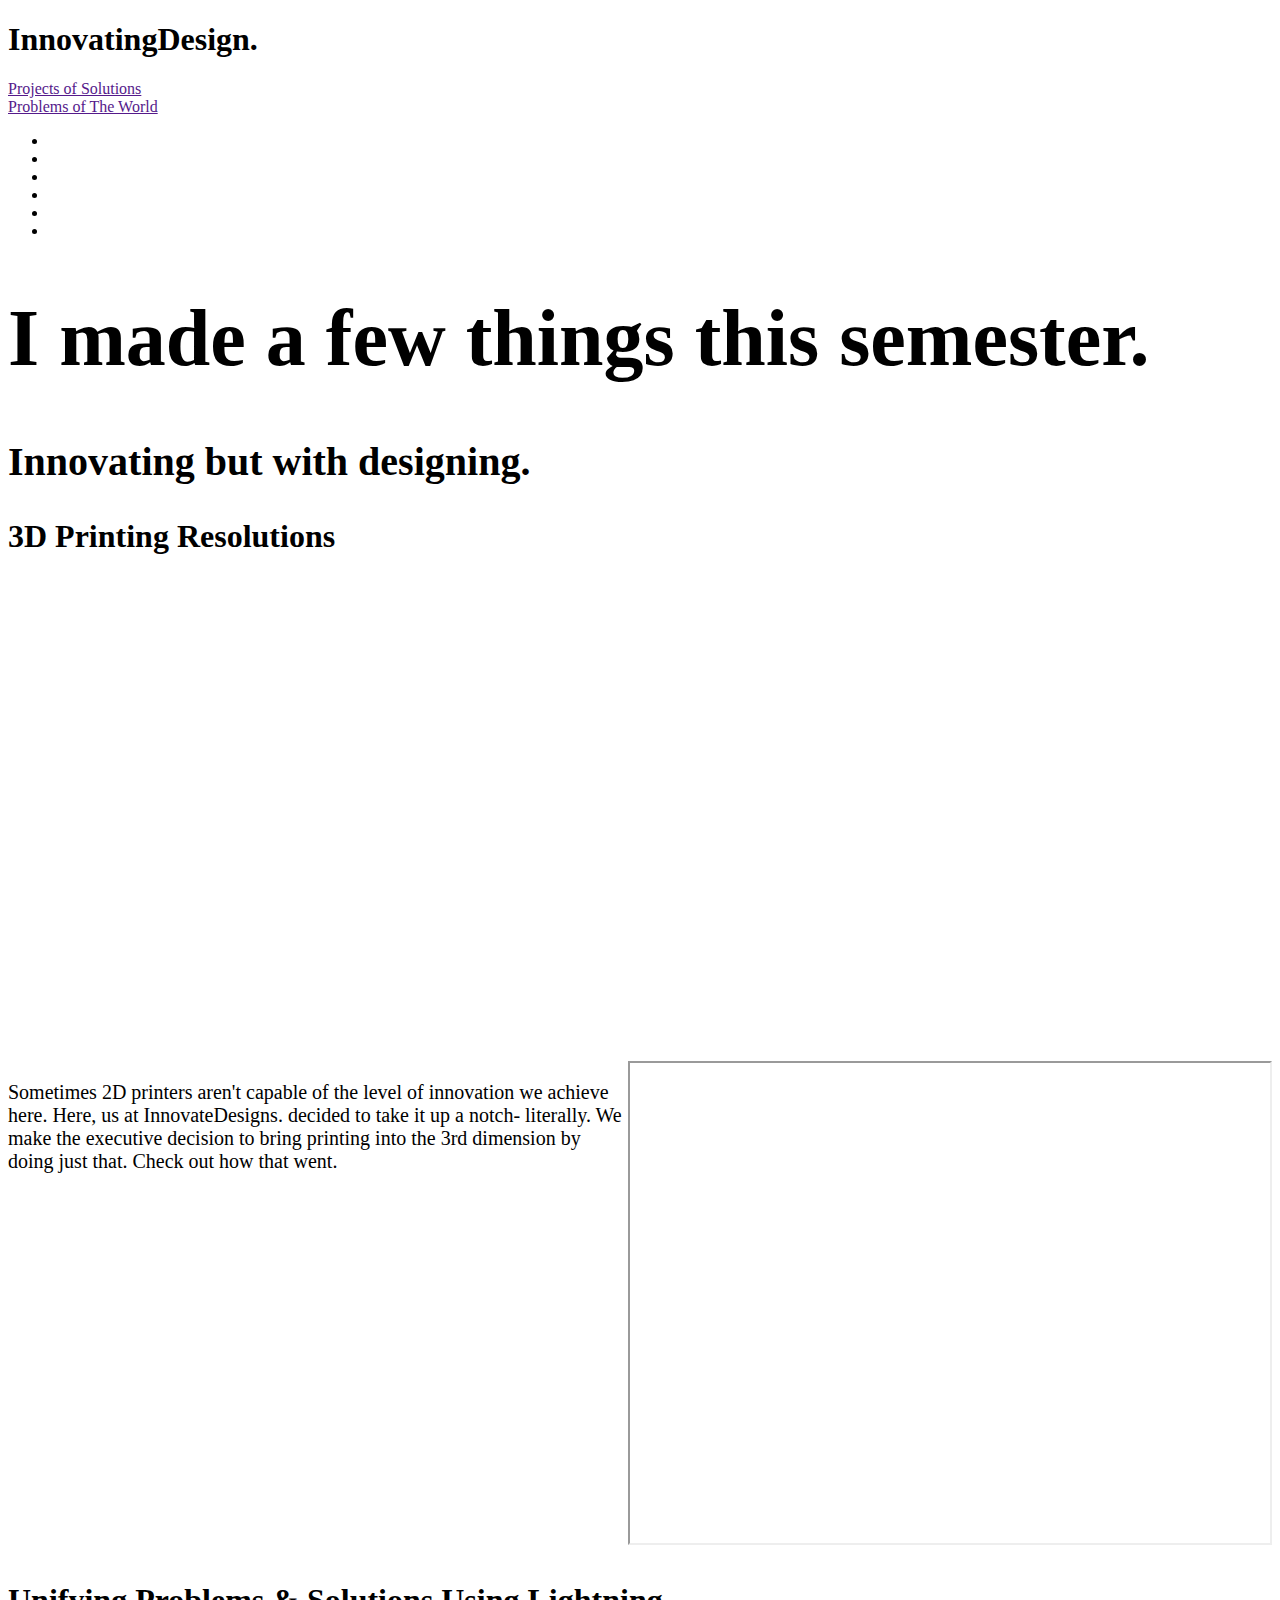
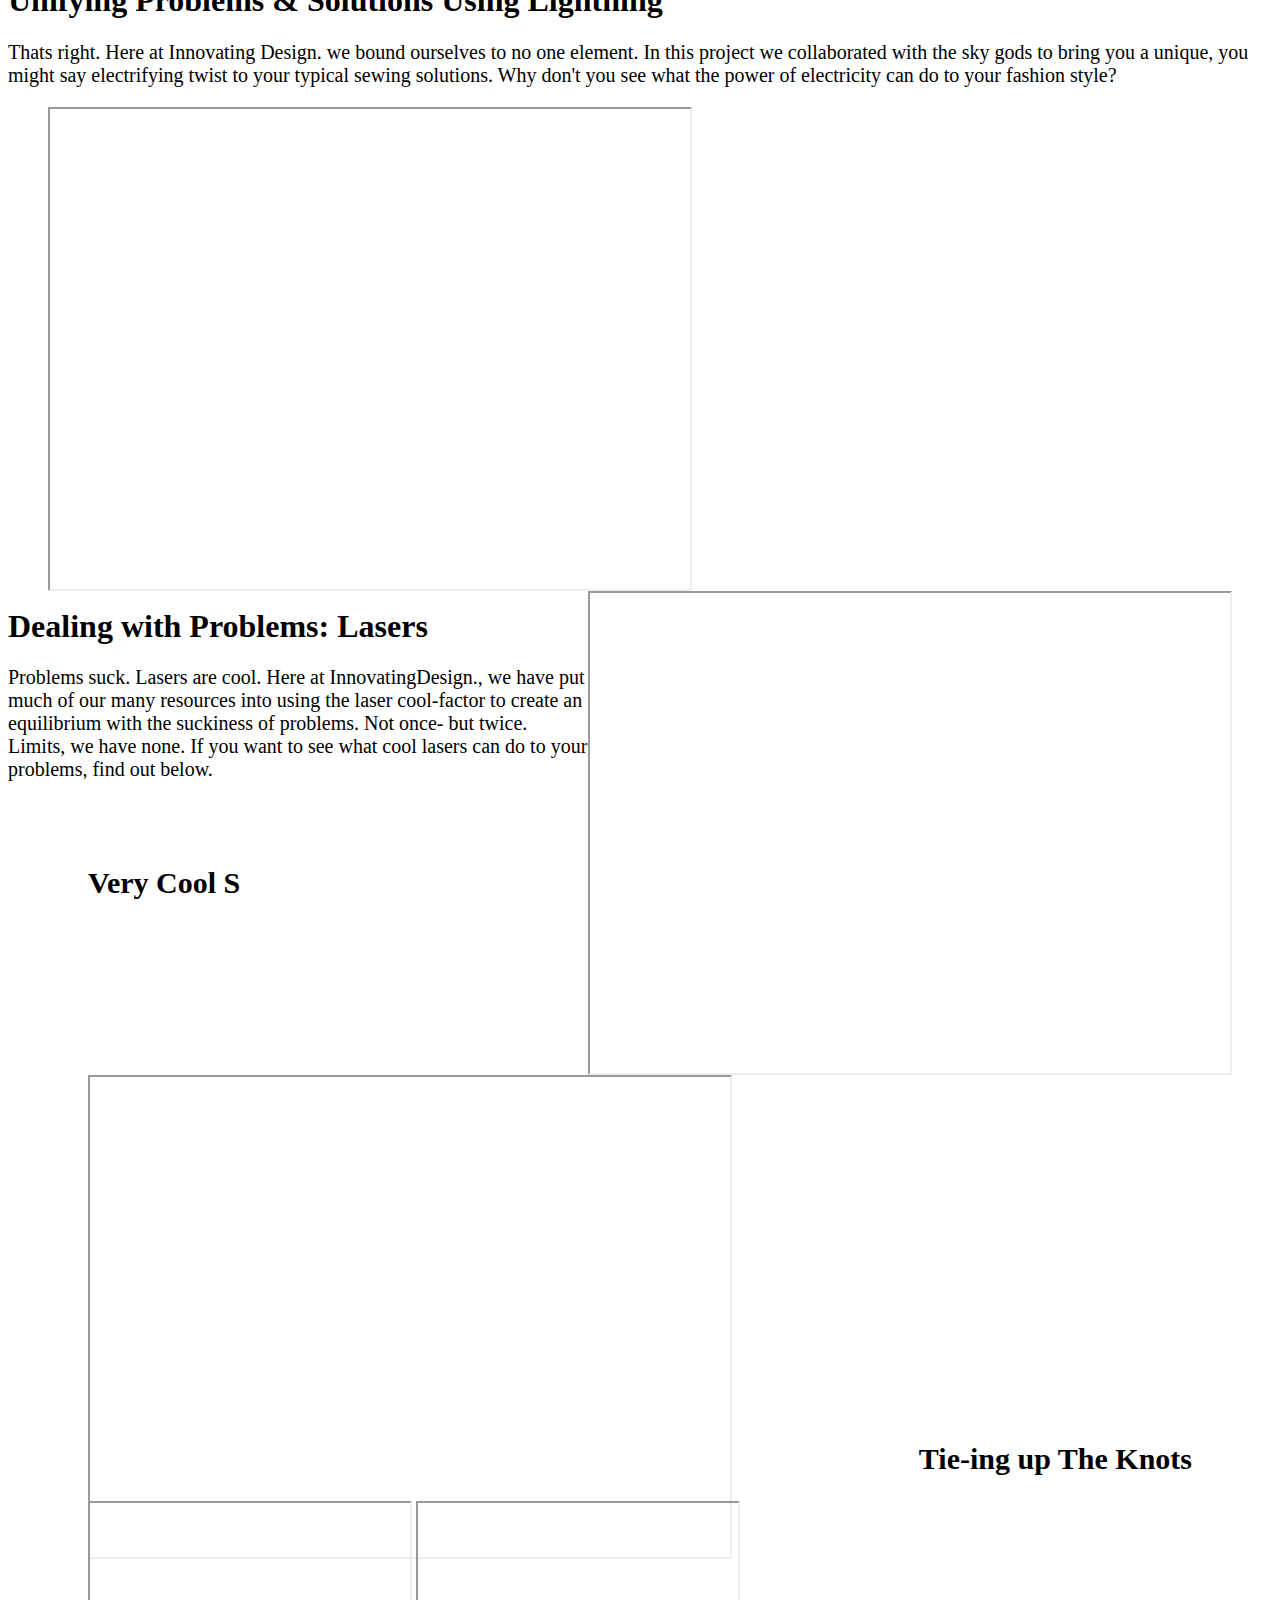
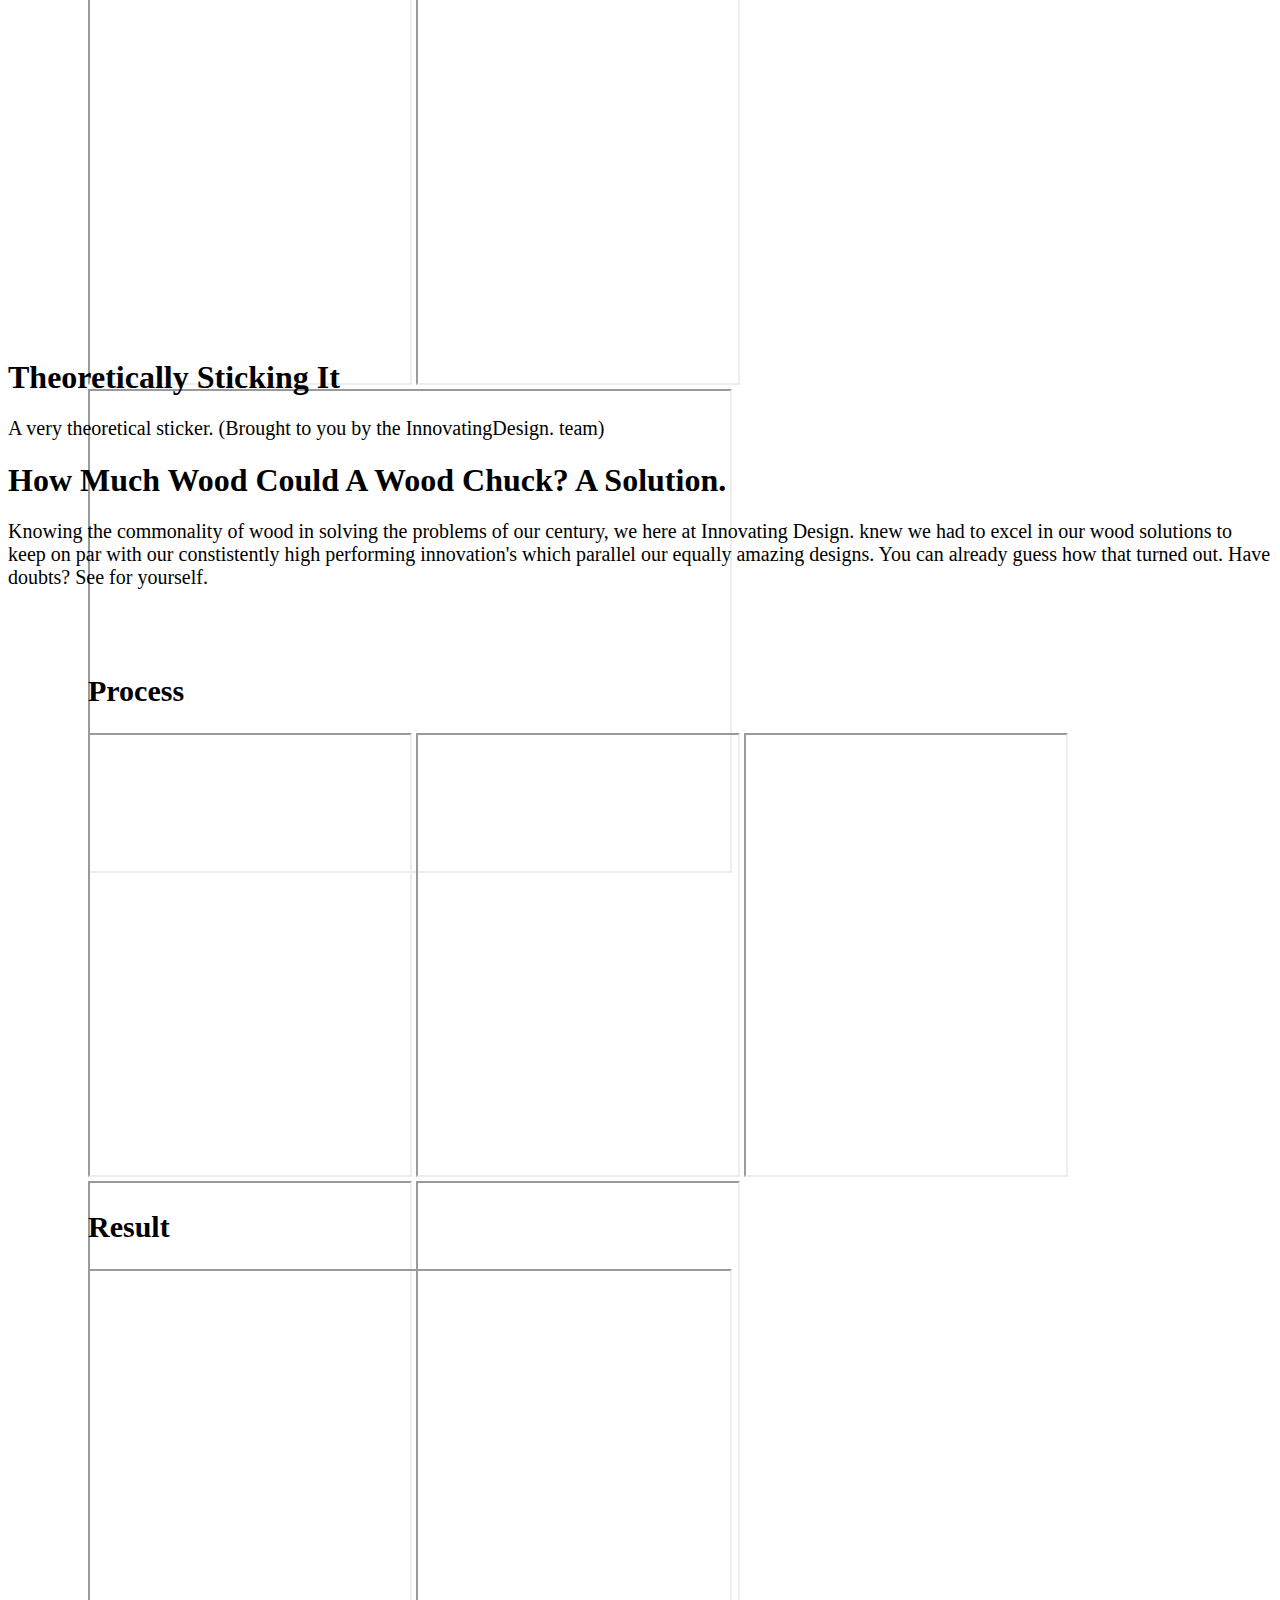
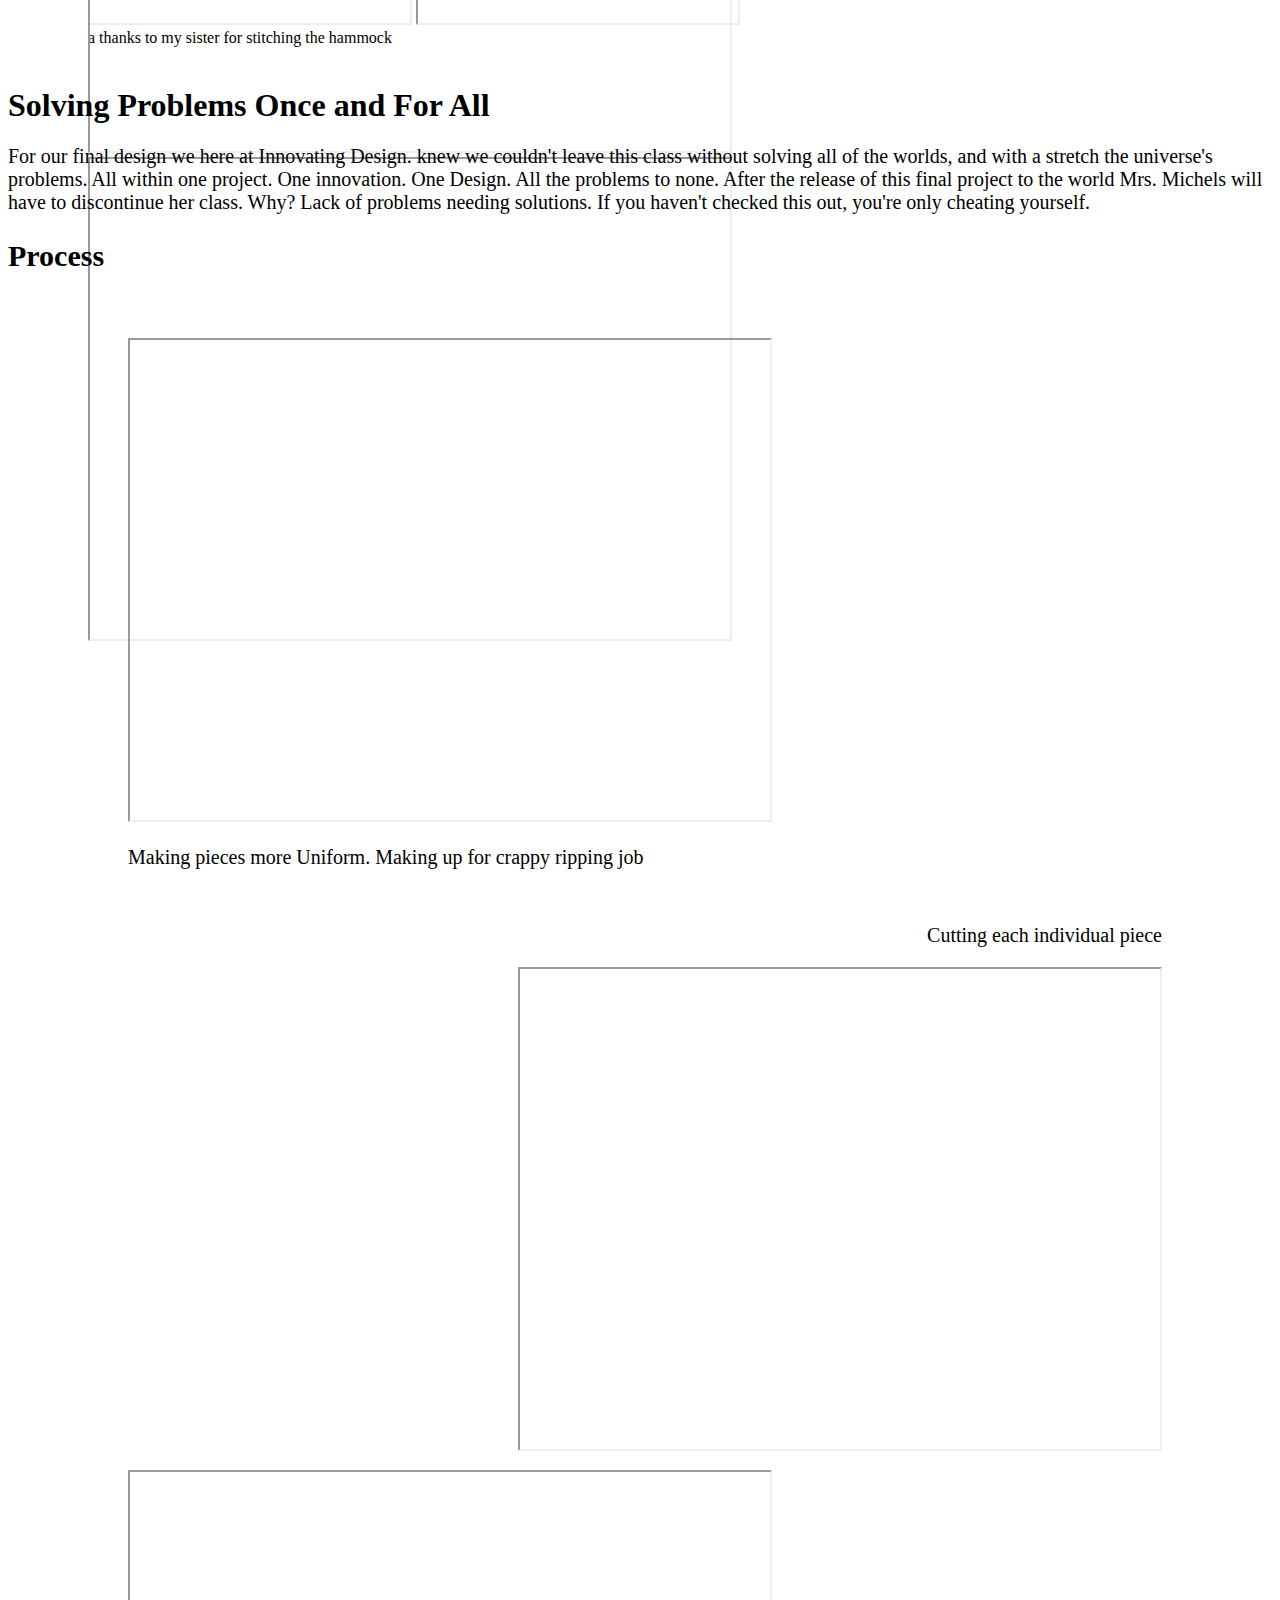
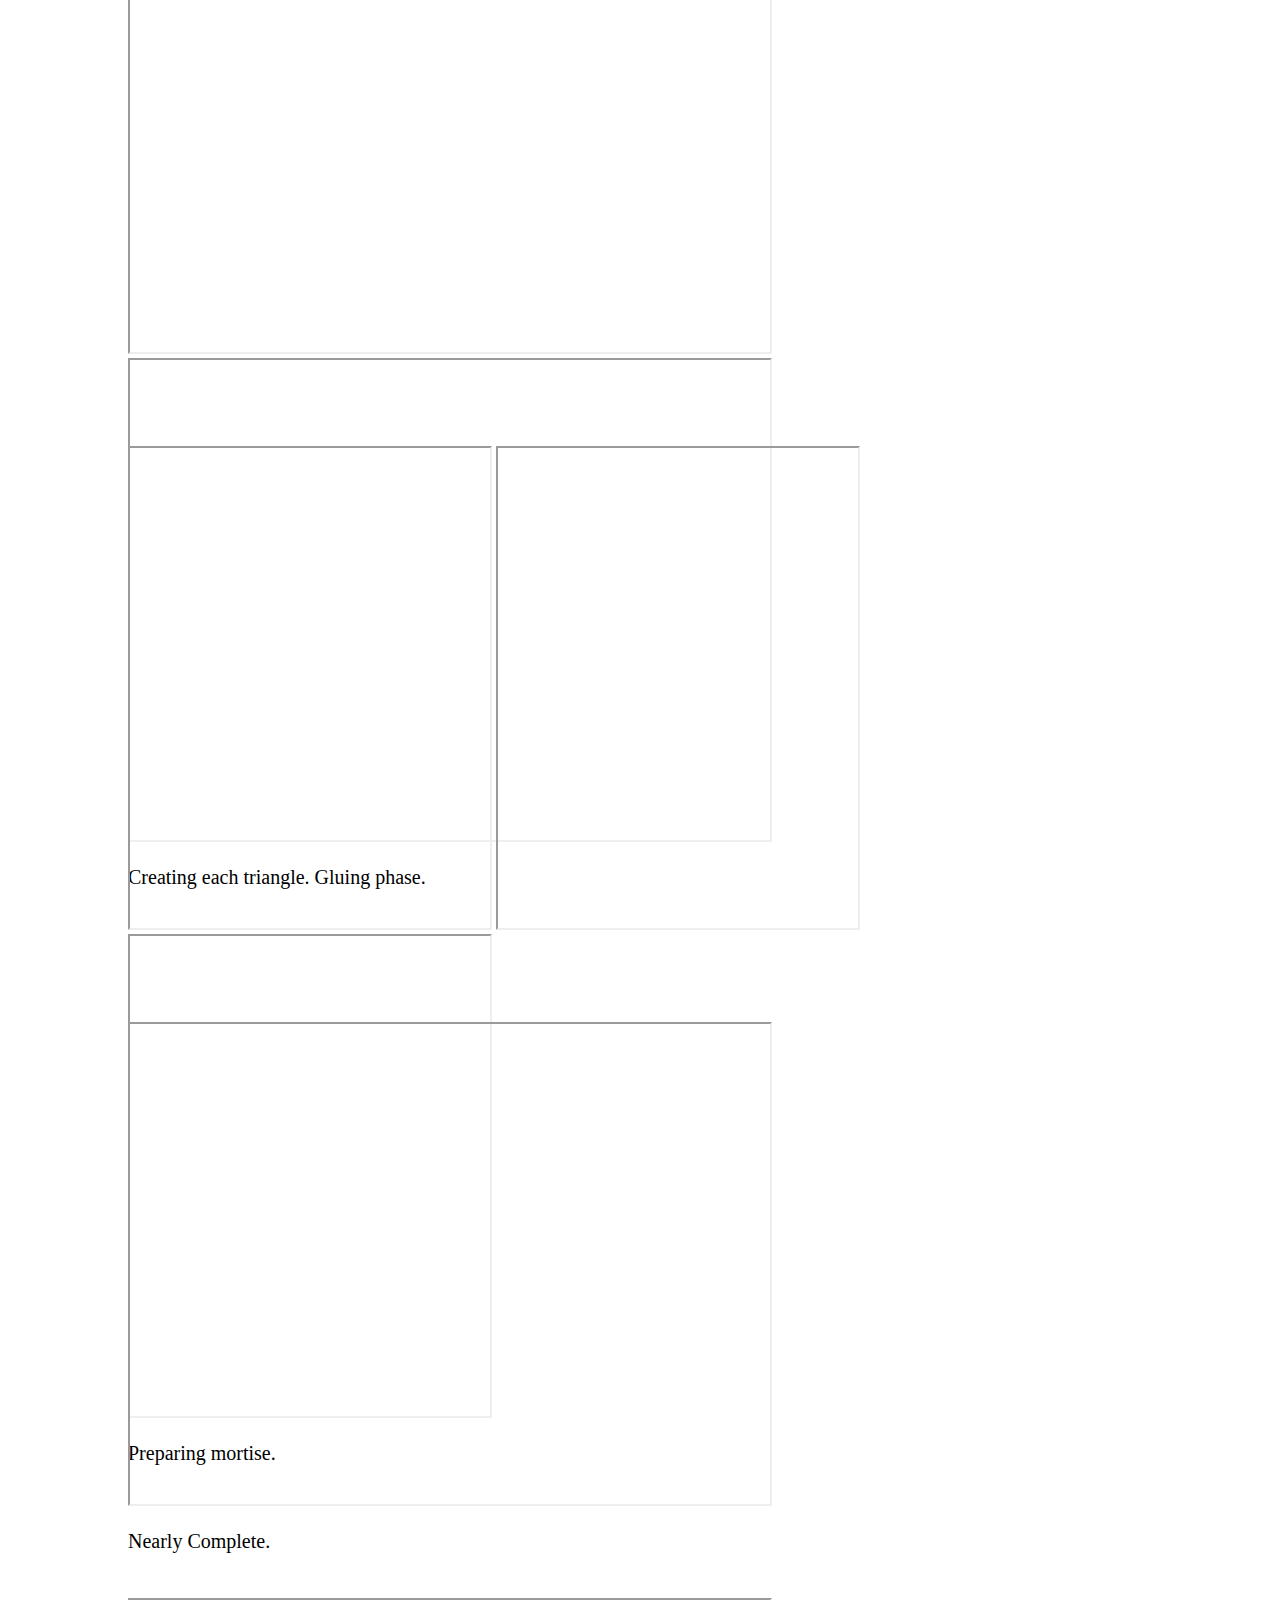
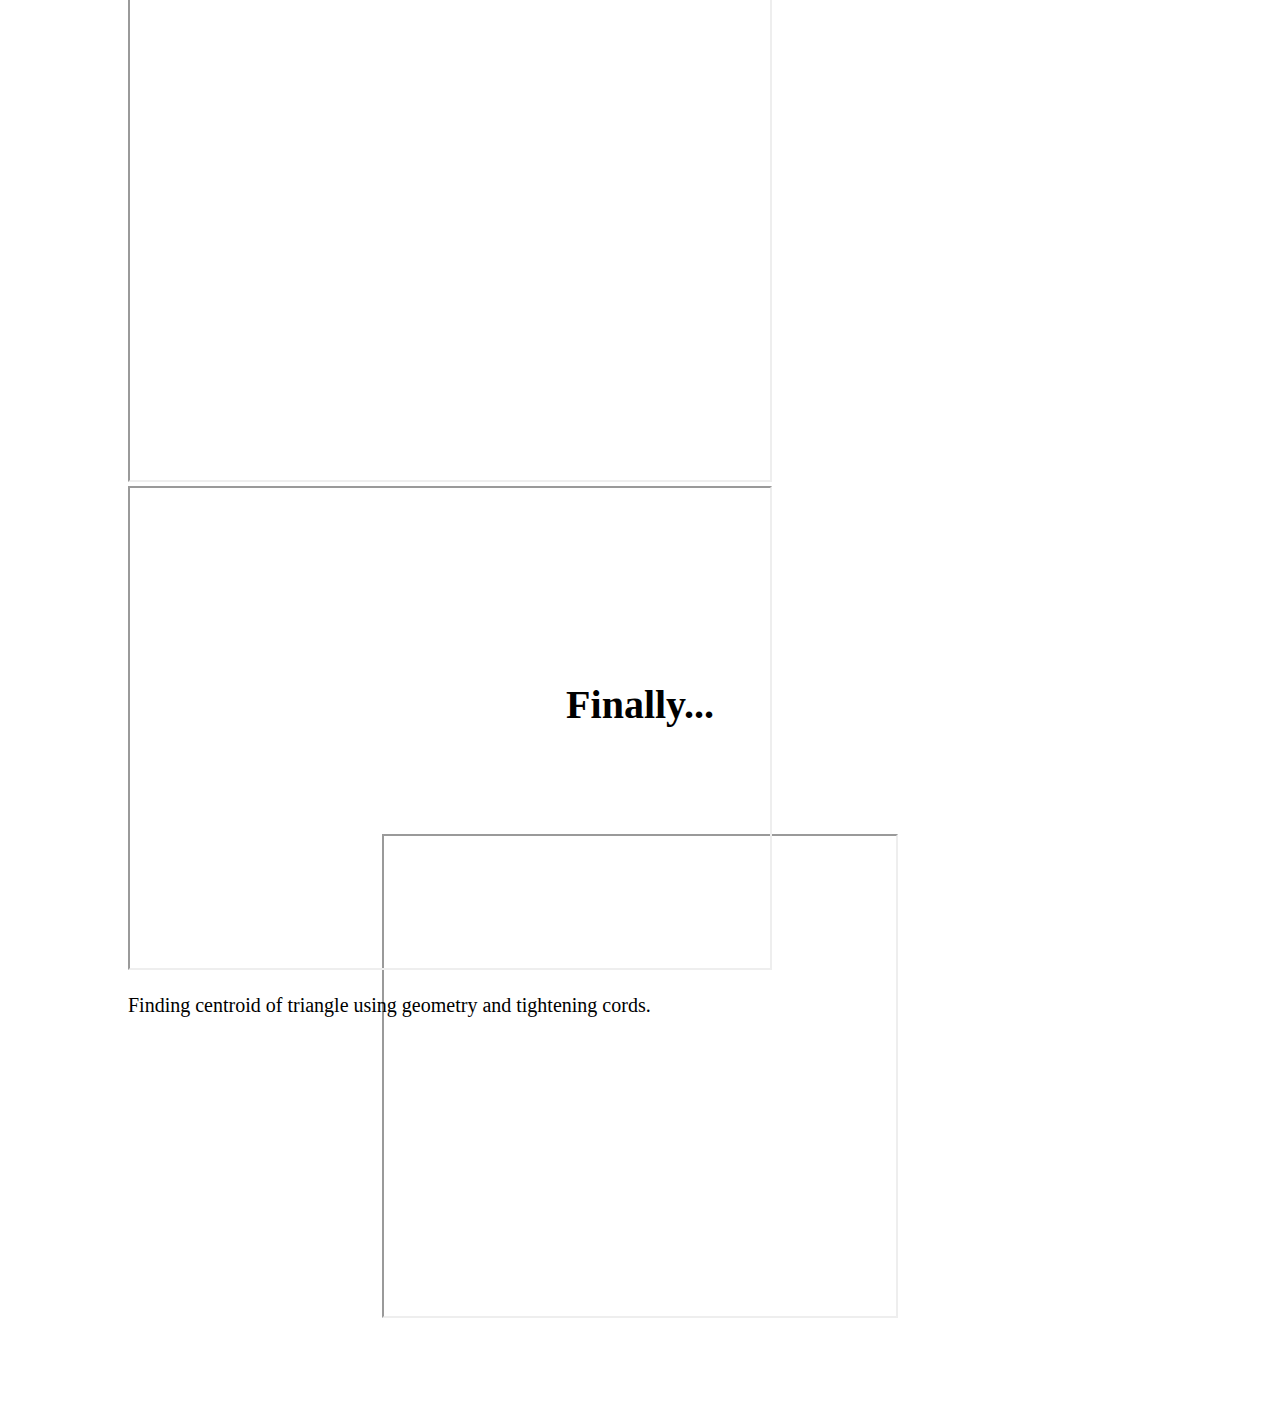
==== index.html @ 9d2d7a00 "Update index.html" ====
<!DOCTYPE html>
<html lang="en">
<head>
    <meta charset="UTF-8">
    <title>InnovatingDesigns - Home</title>
    <link rel="stylesheet" href="InnovatingDesigns/styles.css">
    <link rel="stylesheet" href="https://fonts.googleapis.com/css?family=Ubuntu">
    <script type="text/javascript" src="https://static.sketchfab.com/api/sketchfab-viewer-1.12.0.js"></script>
</head>
<body>
    <header>
        <div class="container">
            <div class="logo">
                <div>
                    <h1> InnovatingDesign.</h1>
                </div>
            </div>
            <nav>
                <li><span><a href="">Projects of Solutions</a></span></li>
                <li><span><a href="">Problems of The World</a></span></li>
            </nav>
        </div>
    </header>
    <main>
        <ul class="background">
            <li></li>
            <li></li>
            <li></li>
            <li></li>
            <li></li>
            <li></li>
        </ul>
        <div class="title">
            <h1 style="font-size:80px">I made a few things this semester.</h1>
            <h2 style="font-size:40px">Innovating but with designing. </h2>
        </div>
        <div class="projects">
            <section >
                <h1><span class="projectTitle">3D Printing Resolutions</span></h1>
                <div class="videomargin">
                    <iframe title="no hands door opener" frameborder="0" allowfullscreen   allow="autoplay; fullscreen; xr-spatial-tracking"  width="640" height="480" src="https://sketchfab.com/models/f9f29a01f08840fd8792bc67bf9de93c/embed?autospin=1&autostart=1">
                    </iframe>
                </div>
                <iframe class="videomargin" src="https://drive.google.com/file/d/1Wpak_JWZux1iFfX1efw2NPgwLd6FgMqy/preview" width="640" height="480" allow="autoplay" style="float:right"></iframe>
                <p style="font-size: 20px; height: 480px;">
                    Sometimes 2D printers aren't capable of the level of innovation we achieve here. Here, us at InnovateDesigns. decided to take it up a notch- literally. We make the executive decision to bring printing into the 3rd dimension by doing just that. Check out how that went.
                </p>
            </section>
            <section >
                <h1><span class="projectTitle">Unifying Problems & Solutions Using Lightning</span></h1>

                <p style="font-size: 20px">Thats right. Here at Innovating Design. we bound ourselves to no one element. In this project we collaborated with the sky gods to bring you a unique, you might say electrifying twist to your typical sewing solutions. Why don't you see what the power of electricity can do to your fashion style?</p>
                <div style="height: 480px">
                    <iframe style="float: left; margin-left: 40px;" src="https://drive.google.com/file/d/1Z2VyTjZeRezmNS9RuTjYZciTzqcfFZKq/preview" width="640" height="480" allow="autoplay"></iframe>
                    <iframe style="float: right; margin-right: 40px;" src="https://drive.google.com/file/d/1jb4OM9H_VdMGB-y7TmVaPSCnSyErVE14/preview" width="640" height="480" allow="autoplay"></iframe>
                </div>
            </section>
            <section>
                <h1><span class="projectTitle">Dealing with Problems: Lasers</span></h1>
                <p style="font-size: 20px">Problems suck. Lasers are cool. Here at InnovatingDesign., we have put much of our many resources into using the laser cool-factor to create an equilibrium with the suckiness of problems. Not once- but twice. Limits, we have none. If you want to see what cool lasers can do to your problems, find out below.</p>
                <figure style="height: 480px; padding: 40px;">
                    <h2 style="font-size: 30px">Very Cool S</h2>
                    <iframe src="https://drive.google.com/file/d/11E1D0fHB520bDCkXrr3MJBwaACQ-IDSf/preview" width="640" height="480" allow="autoplay"></iframe>
                </figure>
                <figure style="height: 480px; padding: 40px;">
                    <h2 style="font-size: 30px; text-align: right;">Tie-ing up The Knots</h2>
                    <iframe class="videomargin" src="https://drive.google.com/file/d/1Vz62OrAZq6ppgkCbDg5-BMdb5DBjo1MT/preview" width="320" height="480" allow="autoplay"></iframe>
                    <iframe class="videomargin" src="https://drive.google.com/file/d/1xyclKlXuwYjxtpSr6B25DIaXInwl2c9B/preview" width="320" height="480" allow="autoplay"></iframe>
                    <iframe class="videomargin" src="https://drive.google.com/file/d/1s96bnvcxvp7jp97AjPiY8d-CbfXOQJdd/preview" width="640" height="480" allow="autoplay"></iframe>
                </figure>
            </section>
            <section >
                <h1><span class="projectTitle">Theoretically Sticking It</span></h1>
                <p style="font-size: 20px">A very theoretical sticker. (Brought to you by the InnovatingDesign. team)</p>
                <figure>

                </figure>
            </section>
            <section >
                <h1><span class="projectTitle">How Much Wood Could A Wood Chuck? A Solution.</span></h1>
                <p style="font-size: 20px">Knowing the commonality of wood in solving the problems of our century, we here at Innovating Design. knew we had to excel in our wood solutions to keep on par with our constistently high performing innovation's which parallel our equally amazing designs. You can already guess how that turned out. Have doubts? See for yourself.</p>
                <figure style="height: 440px; padding: 40px;">
                    <h2 style="font-size: 30px">Process</h2>
                    <iframe src="https://drive.google.com/file/d/1kOH6Lt_kpVrV9BT4kukWFQM-TBdShnA6/preview" width="320" height="440" allow="autoplay"></iframe>
                    <iframe src="https://drive.google.com/file/d/1RP4pztRBI0pHf-AFErYhrUZPZ8jL9eMj/preview" width="320" height="440" allow="autoplay"></iframe>
                    <iframe src="https://drive.google.com/file/d/1wkm_GlCYNHWJ4ZrRG7nJIVcXXPElxEb5/preview" width="320" height="440" allow="autoplay"></iframe>
                    <iframe src="https://drive.google.com/file/d/1uqWAi3-d4MINidKAgUeTovowrfoszkS3/preview" width="320" height="440" allow="autoplay"></iframe>
                    <iframe src="https://drive.google.com/file/d/1k4bIeTw7NYNI0quqGte01HpSqU-IAI3U/preview" width="320" height="440" allow="autoplay"></iframe>
                    <figcaption>a thanks to my sister for stitching the hammock</figcaption>
                </figure>
                <figure style="height: 440px; padding: 40px;">
                    <h2 style="font-size: 30px">Result</h2>
                    <iframe class="videomargin" src="https://drive.google.com/file/d/11aKL7PTsSflmWHUJCA425tHMOXoIEqhq/preview" width="640" height="480" allow="autoplay"></iframe>
                    <iframe class="videomargin" src="https://drive.google.com/file/d/1Tinevm5yU8DF3sWAPFizOHAYhKm3LYm7/preview" width="640" height="480" allow="autoplay"></iframe>
                </figure>
            </section>
            <section>
                <h1><span class="projectTitle">Solving Problems Once and For All</span></h1>
                <p style="font-size: 20px">For our final design we here at Innovating Design. knew we couldn't leave this class without solving all of the worlds, and with a stretch the universe's problems. All within one project. One innovation. One Design. All the problems to none. After the release of this final project to the world Mrs. Michels will have to discontinue her class. Why? Lack of problems needing solutions. If you haven't checked this out, you're only cheating yourself.</p>
                <h2 style="font-size: 30px">Process</h2>
                <figure style="left-margin:20px">
                    <figure style="height: 480px; padding: 40px; right-margin: 300px;">
                        <iframe src="https://drive.google.com/file/d/1fnMlu4yDDZQ5sAlT0L997Bs6hmvQ2M6X/preview" width="640" height="480" allow="autoplay"></iframe>
                        <p style="font-size: 20px; text-align: left;">Making pieces more Uniform. Making up for crappy ripping job</p>
                    </figure>
                    <figure style="height: 480px; padding: 30px;right-margin: 300px;">
                        <p style="font-size: 20px; text-align:right;">Cutting each individual piece</p>
                        <iframe style="float: right" src="https://drive.google.com/file/d/1Qmjnz14nCFGM4nxxDThEf4zm-HhvWv9T/preview" width="640" height="480" allow="autoplay"></iframe>

                    </figure>
                    <figure style="height: 480px; padding: 40px; right-margin: 300px;">
                        <iframe class="videomargin" src="https://drive.google.com/file/d/1pI6u68vQtO_DviZOGdJLu3LtPgTzv71T/preview" width="640" height="480" allow="autoplay"></iframe>
                        <iframe class="videomargin" src="https://drive.google.com/file/d/1ZLsVvIkcLdFnJltV73F9jXBDFWn_0PrX/preview" width="640" height="480" allow="autoplay"></iframe>
                        <p style="font-size: 20px">Creating each triangle. Gluing phase.</p>
                    </figure>
                    <figure style="height: 480px; padding: 40px; left-margin: 300px;">
                        <iframe class="videomargins" src="https://drive.google.com/file/d/1t3euChv80Um0K7pE3QqOOy7tqV9wWWRZ/preview" width="360" height="480" allow="autoplay"></iframe>
                        <iframe class="videomargins" src="https://drive.google.com/file/d/1efjTsgYZJdcMT39ncV5V02OY7dFylvYB/preview" width="360" height="480" allow="autoplay"></iframe>
                        <iframe class="videomargins" src="https://drive.google.com/file/d/1OnqFoKfMaVdfP7qfkQme8WATm_blHqae/preview" width="360" height="480" allow="autoplay"></iframe>
                        <p style="font-size: 20px">Preparing mortise.</p>
                    </figure>
                    <figure style="height: 480px; padding: 40px; right-margin: 300px;">
                        <iframe class="videomargin" src="https://drive.google.com/file/d/1ZvwdVvt-IAjn1Im1h9lu_DI_uRd2T-nh/preview" width="640" height="480" allow="autoplay"></iframe>
                        <p style="font-size: 20px">Nearly Complete.</p>
                    </figure>
                    <figure style="height: 480px; padding: 40px; left-margin: 300px;">
                        <iframe class="videomargin" src="https://drive.google.com/file/d/1zeRt9RscnZBKQfjRLEC4igQn8pmxX-kz/preview" width="640" height="480" allow="autoplay"></iframe>
                        <iframe class="videomargin" src="https://drive.google.com/file/d/1FmZDaCS1a4qilX55TMNqkXgcj-Buo6PR/preview" width="640" height="480" allow="autoplay"></iframe>
                        <p style="font-size: 20px">Finding centroid of triangle using geometry and tightening cords.</p>
                    </figure>
                    <figure style="height: 780px; padding: 40px; right-margin: 300px;">
                        <h1 style="text-align: center; font-size:40px; padding: 80px;">Finally...</h1>
                        <iframe style="display: block; margin-left: auto; margin-right: auto; width: 50%;" src="https://drive.google.com/file/d/1KWz8OgQZ7nGTY62dcQnTdiQhs2wnSC4z/preview" width="640" height="480" allow="autoplay"></iframe>
                    </figure>
                </figure>
            </section>

        </div>
    </main>
    <footer>
        <div class="container">

        </div>
    </footer>
</body>
<script type="text/javascript">
    var iframe = document.getElementById( 'api-frame' );
    var uid = '7w7pAfrCfjovwykkEeRFLGw5SXS';

    // By default, the latest version of the viewer API will be used.
    var client = new Sketchfab( iframe );


    client.init( uid, {
        success: function onSuccess( api ){
            api.start();
            api.addEventListener( 'viewerready', function() {

                // API is ready to use
                // Insert your code here
                console.log( 'Viewer is ready' );

            } );
        },
        error: function onError() {
            console.log( 'Viewer error' );
        }
    } );
    </script>
</html>
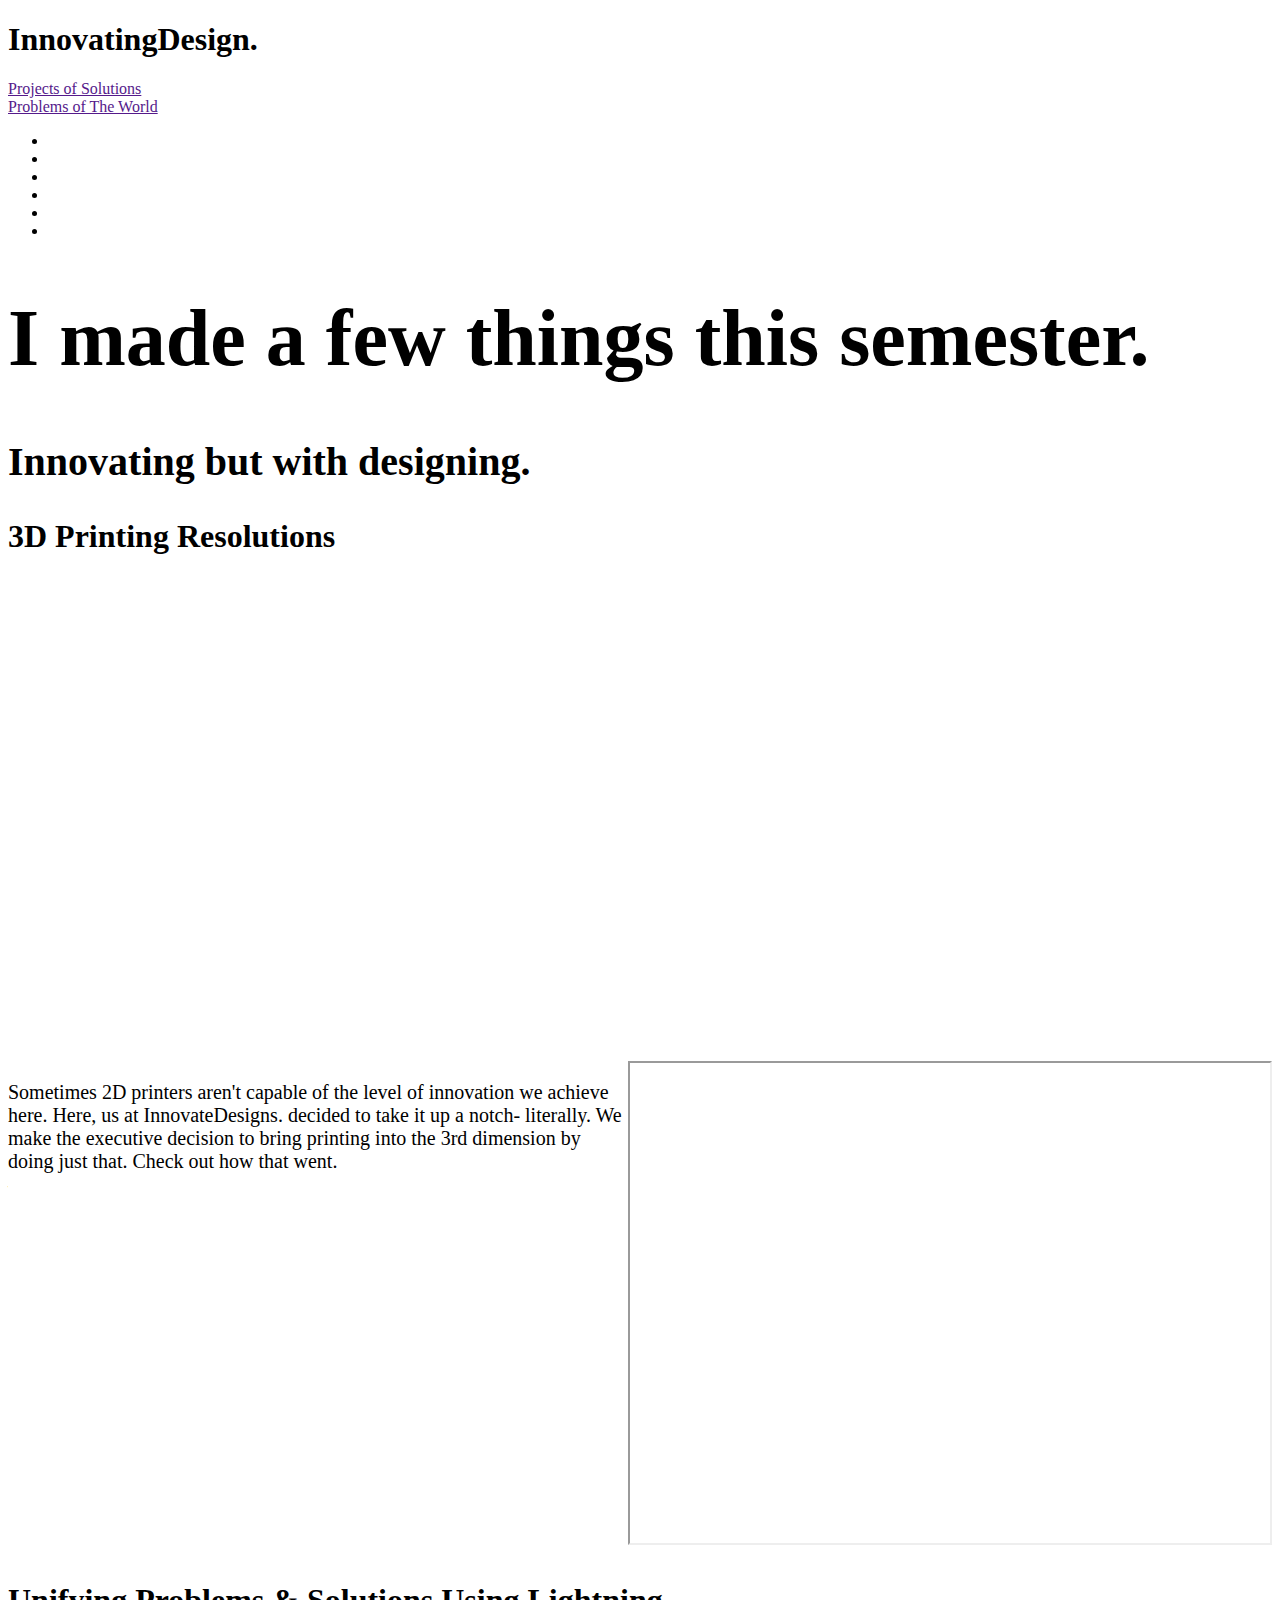
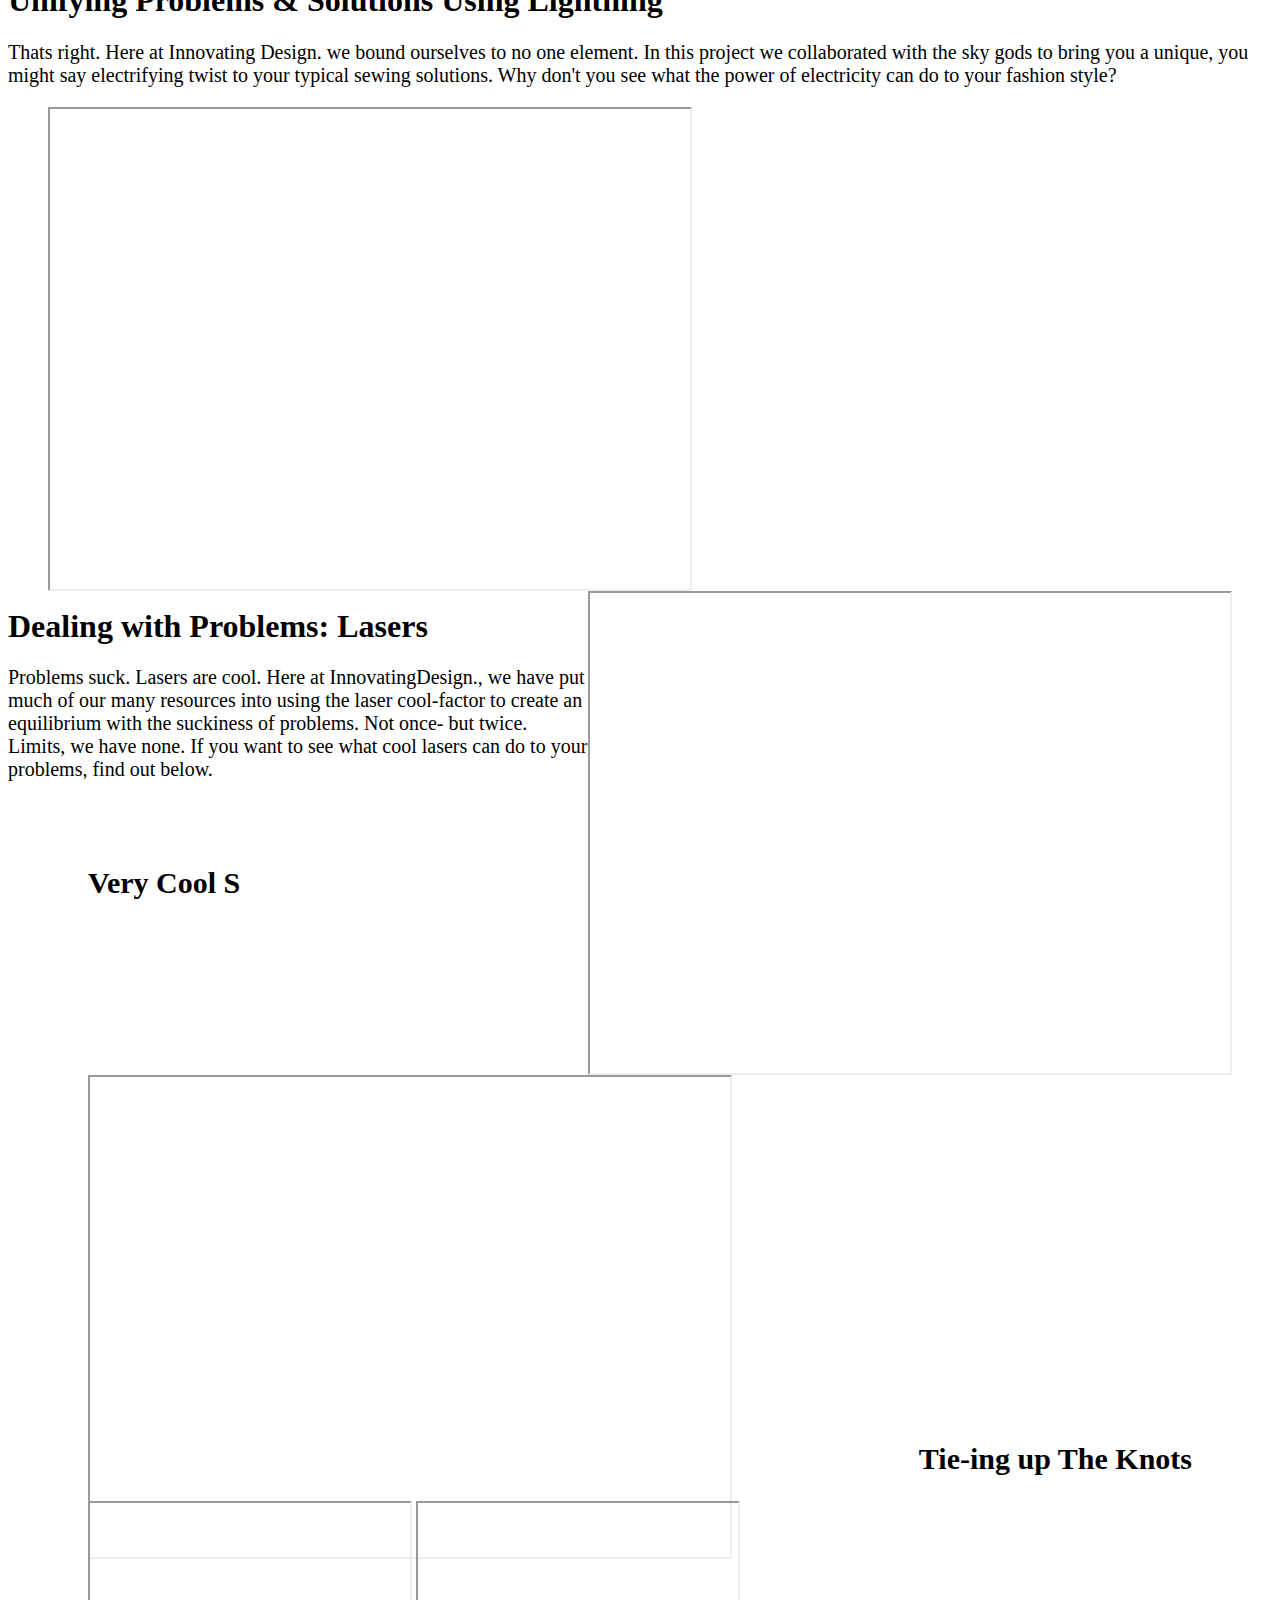
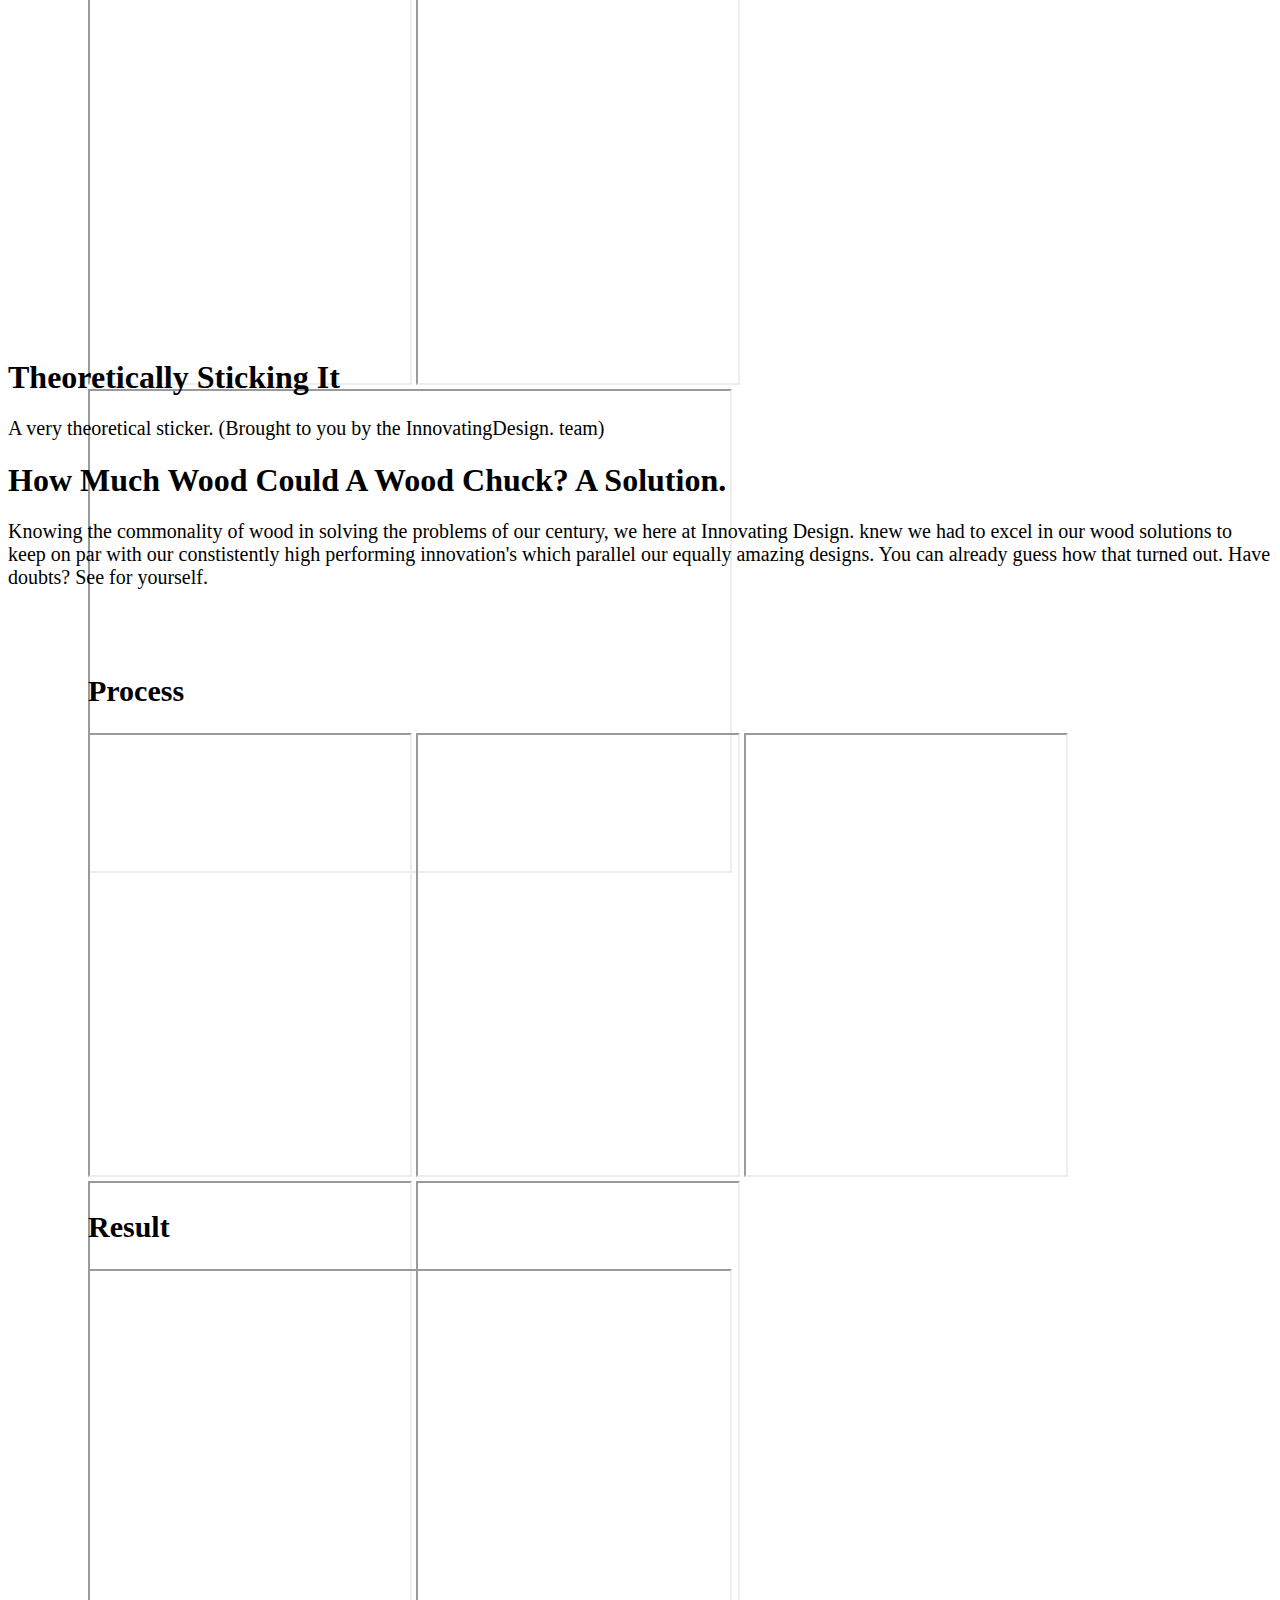
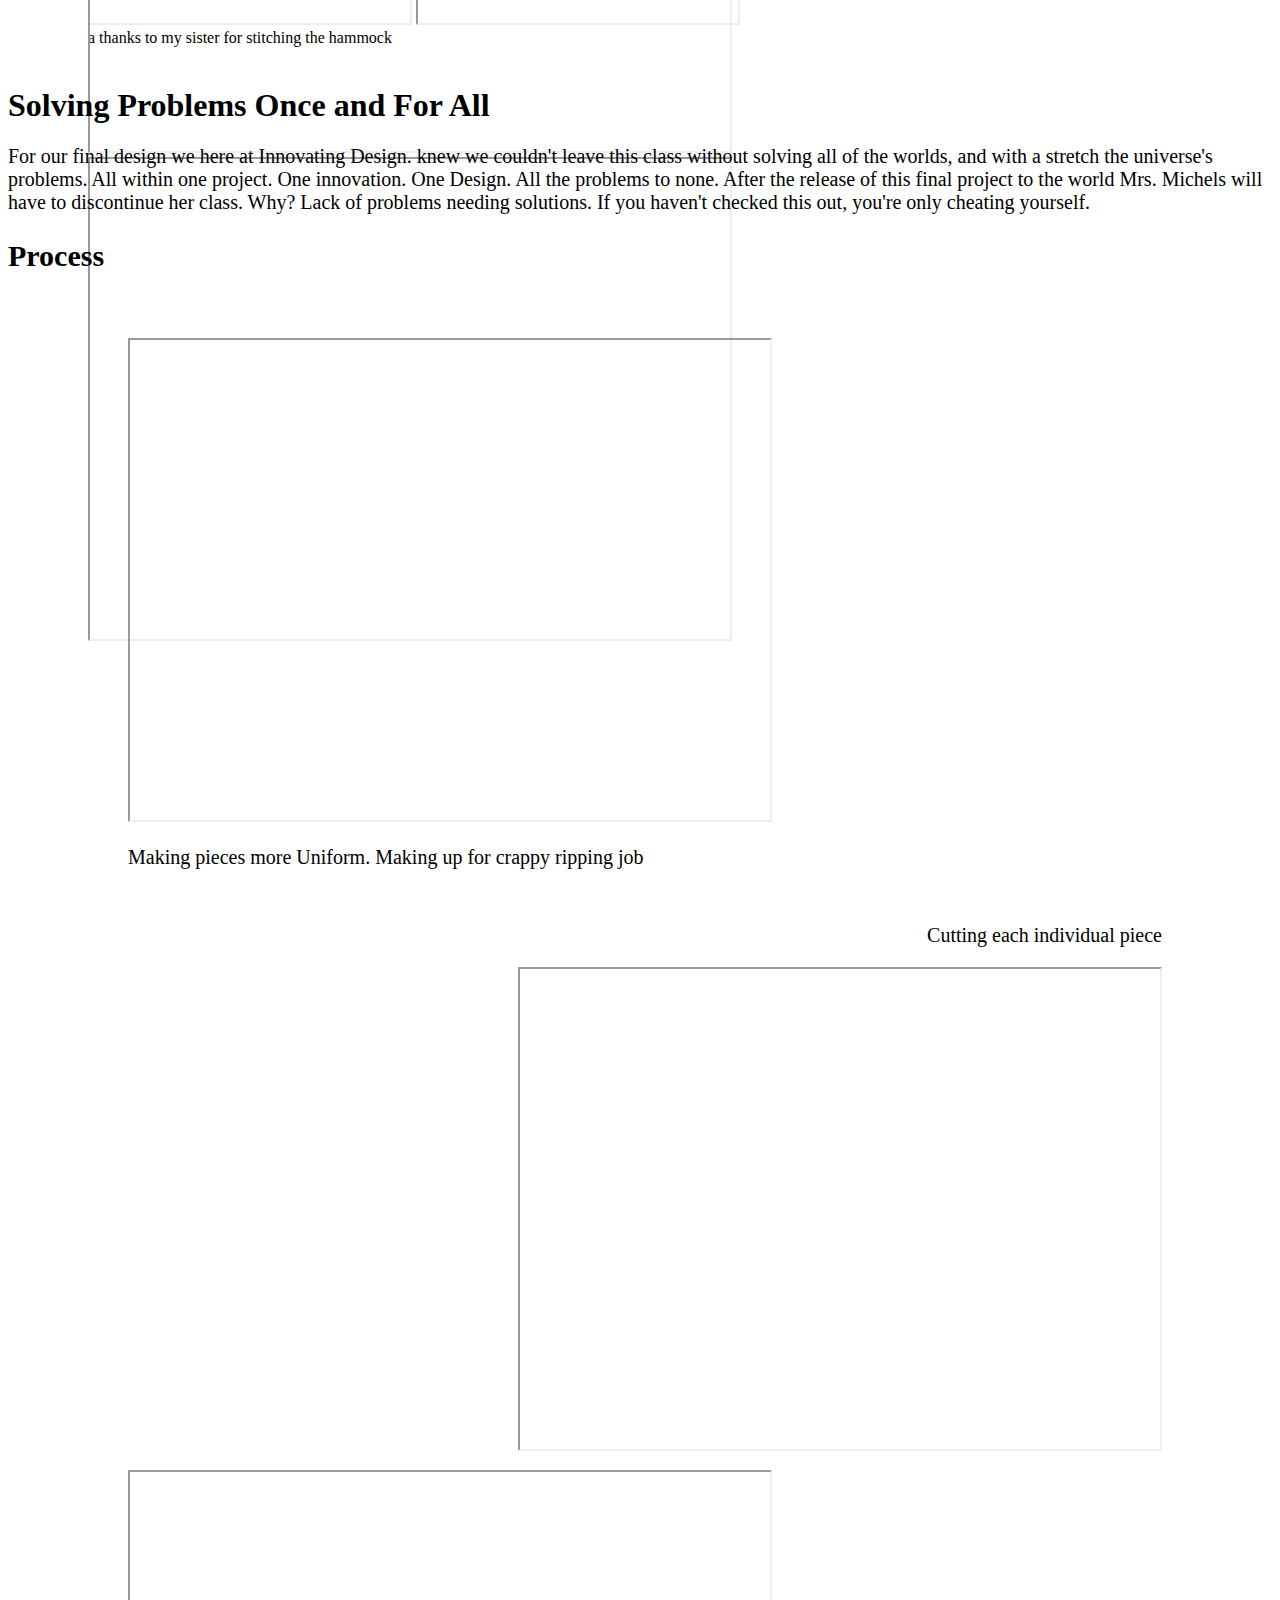
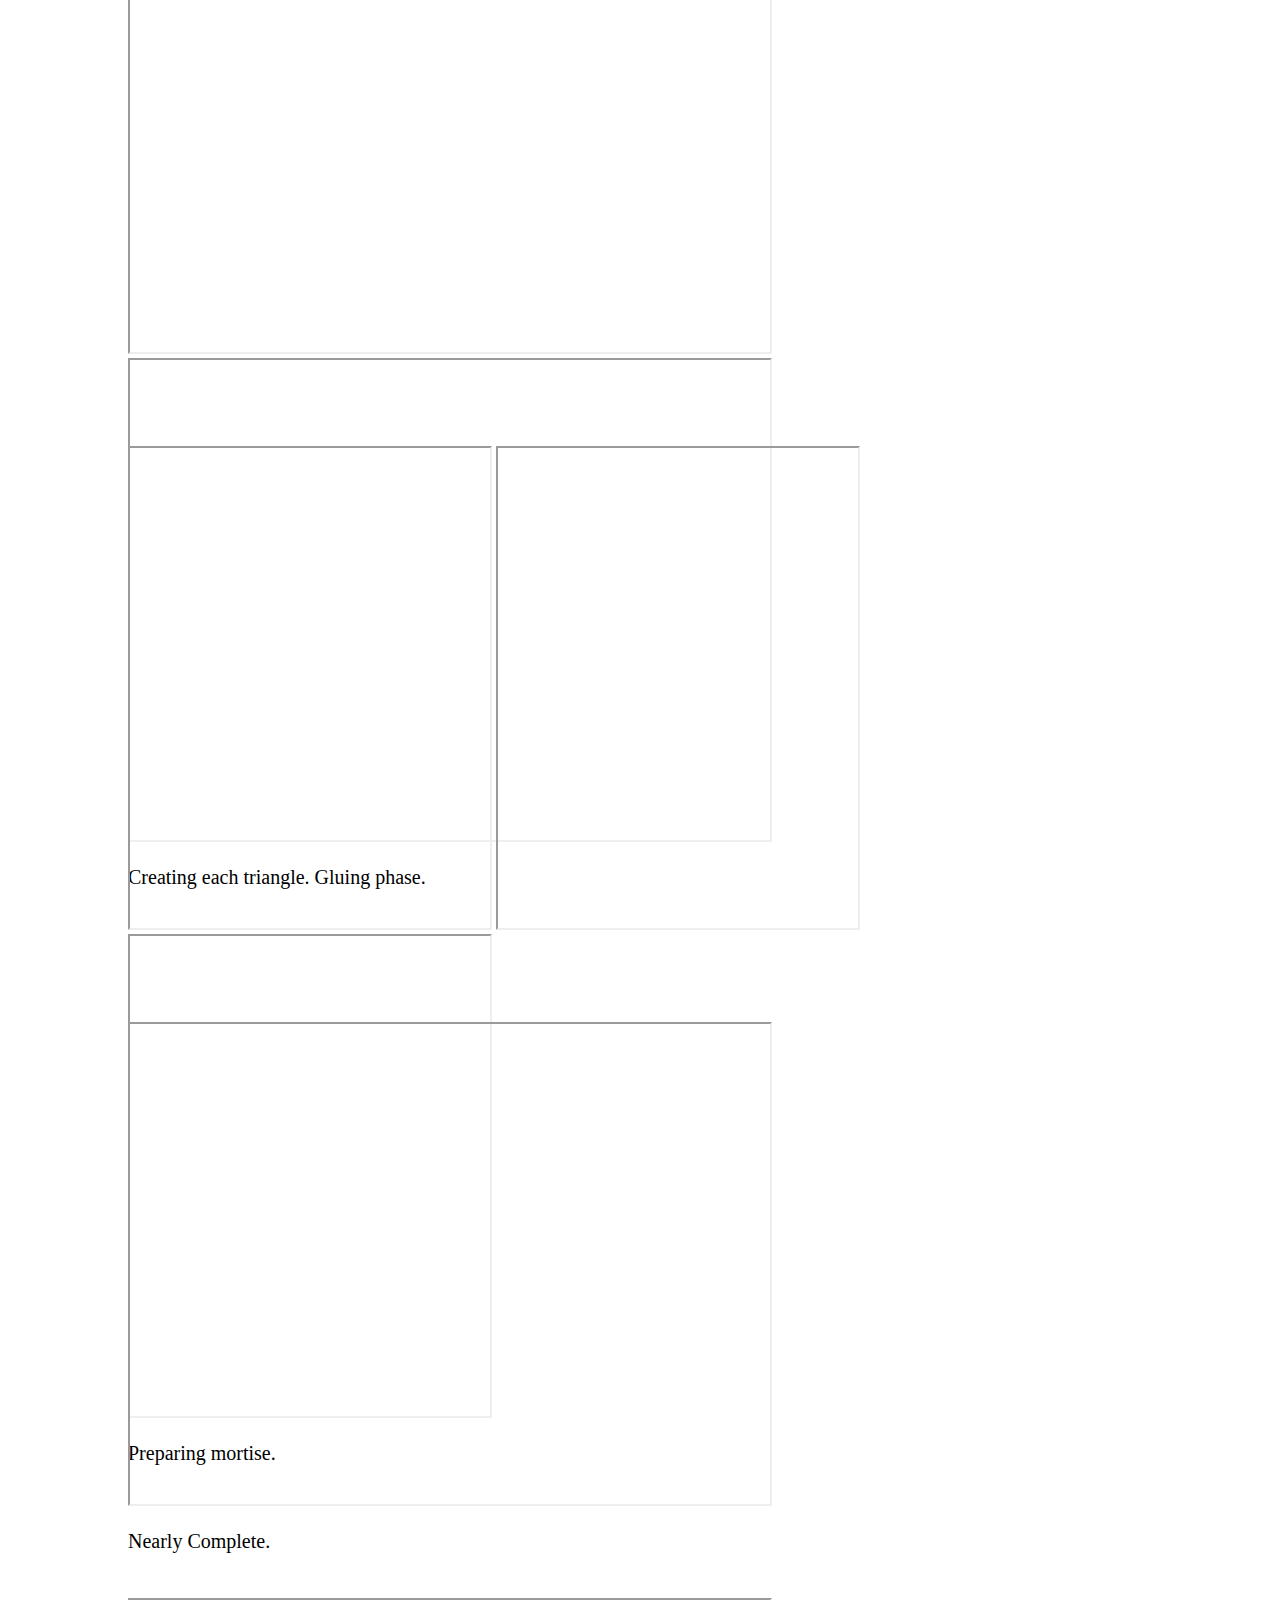
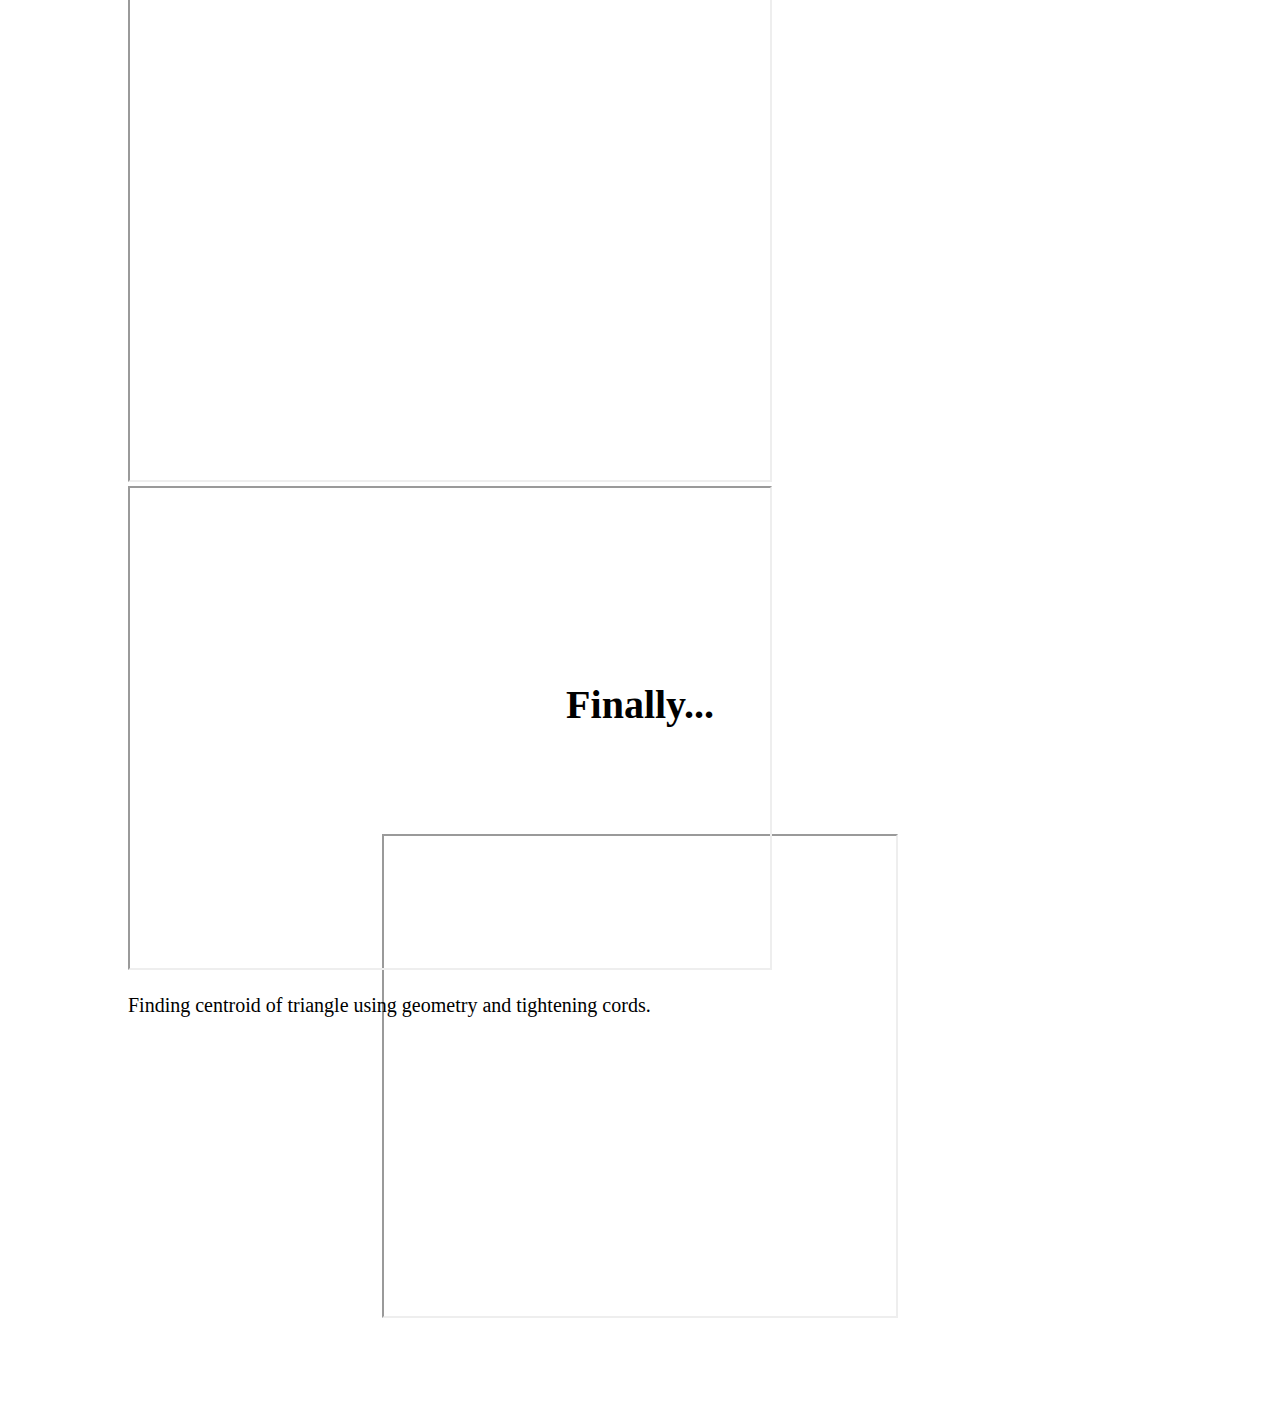
==== commit 57bc724f: "Update index.html" ====
--- a/index.html
+++ b/index.html
@@ -3,7 +3,7 @@
 <head>
     <meta charset="UTF-8">
     <title>InnovatingDesigns - Home</title>
-    <link rel="stylesheet" href="InnovatingDesigns/styles.css">
+    <link rel="stylesheet" type="text/css" href="/InnovatingDesigns/styles.css">
     <link rel="stylesheet" href="https://fonts.googleapis.com/css?family=Ubuntu">
     <script type="text/javascript" src="https://static.sketchfab.com/api/sketchfab-viewer-1.12.0.js"></script>
 </head>
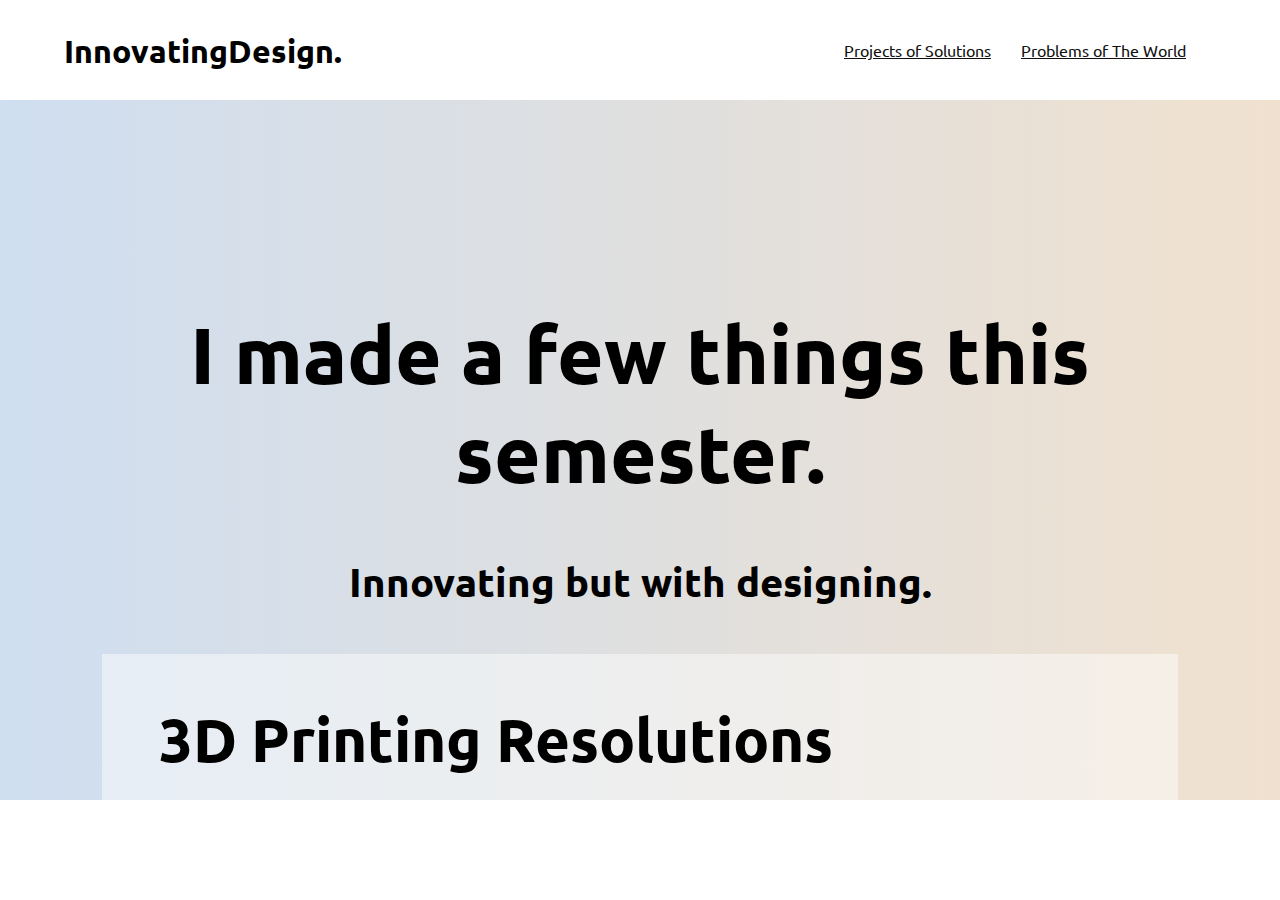
==== commit cacc552a: "near near final" ====
--- a/index.html
+++ b/index.html
@@ -3,7 +3,7 @@
 <head>
     <meta charset="UTF-8">
     <title>InnovatingDesigns - Home</title>
-    <link rel="stylesheet" type="text/css" href="/InnovatingDesigns/styles.css">
+    <link rel="stylesheet" href="styles.css">
     <link rel="stylesheet" href="https://fonts.googleapis.com/css?family=Ubuntu">
     <script type="text/javascript" src="https://static.sketchfab.com/api/sketchfab-viewer-1.12.0.js"></script>
 </head>
@@ -35,106 +35,112 @@
             <h2 style="font-size:40px">Innovating but with designing. </h2>
         </div>
         <div class="projects">
-            <section >
-                <h1><span class="projectTitle">3D Printing Resolutions</span></h1>
-                <div class="videomargin">
-                    <iframe title="no hands door opener" frameborder="0" allowfullscreen   allow="autoplay; fullscreen; xr-spatial-tracking"  width="640" height="480" src="https://sketchfab.com/models/f9f29a01f08840fd8792bc67bf9de93c/embed?autospin=1&autostart=1">
-                    </iframe>
-                </div>
-                <iframe class="videomargin" src="https://drive.google.com/file/d/1Wpak_JWZux1iFfX1efw2NPgwLd6FgMqy/preview" width="640" height="480" allow="autoplay" style="float:right"></iframe>
-                <p style="font-size: 20px; height: 480px;">
-                    Sometimes 2D printers aren't capable of the level of innovation we achieve here. Here, us at InnovateDesigns. decided to take it up a notch- literally. We make the executive decision to bring printing into the 3rd dimension by doing just that. Check out how that went.
-                </p>
-            </section>
-            <section >
-                <h1><span class="projectTitle">Unifying Problems & Solutions Using Lightning</span></h1>
+                <article>
+                    <h1 class="projectTitle">3D Printing Resolutions</h1>
+                    <p class="passage">
+                        Sometimes 2D printers aren't capable of the level of innovation we achieve here. Here, us at InnovateDesigns. decided to take it up a notch- literally. We make the executive decision to bring printing into the 3rd dimension by doing just that. Check out how that went.
+                    </p>
+                    <div class="noflow">
+                        <iframe class="2marginR" title="no hands door opener" frameborder="0" allowfullscreen   allow="autoplay; fullscreen; xr-spatial-tracking"  width="640" height="480" src="https://sketchfab.com/models/f9f29a01f08840fd8792bc67bf9de93c/embed?autospin=1&autostart=1"></iframe>
+                        <iframe class="2marginL" src="https://drive.google.com/file/d/1Wpak_JWZux1iFfX1efw2NPgwLd6FgMqy/preview" width="640" height="480" allow="autoplay" style="float:right"></iframe>
+                    </div>
+                </article>
+                <article>
+                    <h1 class="projectTitle">Unifying Problems & Solutions Using Lightning</h1>
+                    <p class="passage">Thats right. Here at Innovating Design. we bound ourselves to no one element. In this project we collaborated with the sky gods to bring you a unique, you might say electrifying twist to your typical sewing solutions. Why don't you see what the power of electricity can do to your fashion style?</p>
+                    <div class="noflow">
+                        <iframe class="2marginR" src="https://drive.google.com/file/d/1Z2VyTjZeRezmNS9RuTjYZciTzqcfFZKq/preview" width="640" height="480" allow="autoplay"></iframe>
+                        <iframe class="2marginL" src="https://drive.google.com/file/d/1jb4OM9H_VdMGB-y7TmVaPSCnSyErVE14/preview" width="640" height="480" allow="autoplay"></iframe>
+                    </div>
+                </article>
+                <article>
+                    <h1 class="projectTitle">Dealing with Problems: Lasers</h1>
+                    <p class="passage">Problems suck. Lasers are cool. Here at InnovatingDesign., we have put much of our many resources into using the laser cool-factor to create an equilibrium with the suckiness of problems. Not once- but twice. Limits, we have none. If you want to see what cool lasers can do to your problems, find out below.</p>
+                    <div class="noflow">
+                        <h2 style="font-size: 30px">Very Cool S</h2>
+                        <iframe class="1marginL" src="https://drive.google.com/file/d/11E1D0fHB520bDCkXrr3MJBwaACQ-IDSf/preview" width="640" height="480" allow="autoplay"></iframe>
+                    </div>
+                    <div class="noflow">
+                        <h2 style="font-size: 30px; text-align: right;">Tie-ing up The Knots</h2>
+                        <iframe style="float:right" class="3marginR" src="https://drive.google.com/file/d/1Vz62OrAZq6ppgkCbDg5-BMdb5DBjo1MT/preview" width="320" height="480" allow="autoplay"></iframe>
+                        <iframe style="float:right" class="3marginR" src="https://drive.google.com/file/d/1xyclKlXuwYjxtpSr6B25DIaXInwl2c9B/preview" width="320" height="480" allow="autoplay"></iframe>
+                        <iframe style="float:right" class="3marginR" src="https://drive.google.com/file/d/1s96bnvcxvp7jp97AjPiY8d-CbfXOQJdd/preview" width="640" height="480" allow="autoplay"></iframe>
+                    </div>
+                </article>
+                <article>
+                    <h1 class="projectTitle">Theoretically Sticking It</h1>
+                    <p class="passage">A very theoretical sticker. (Brought to you by the InnovatingDesign. team)</p>
+                    <svg id="Layer_1" data-name="Layer 1" xmlns="http://www.w3.org/2000/svg" viewBox="0 0 266.77 309.92"><defs><style>.cls-1{fill:none;}.cls-2,.cls-4{fill:#fff;}.cls-3{fill:#1e26c1;stroke:#1e26c1;}.cls-3,.cls-4{stroke-miterlimit:10;}.cls-4{stroke:#000;}</style></defs><g id="Layer_1-2" data-name="Layer 1"><path class="cls-1" d="M249.23,192.4" transform="translate(-321.53 -65.53)"/><path d="M469.2,180.77C454.76,231,412.13,262,374,249.86c-90.25-33.86-40.69-206.27,52.29-182C464.42,80,483.64,130.52,469.2,180.77Z" transform="translate(-321.53 -65.53)"/><path d="M490.46,212.18c-8.42,29.3-40.77,45-72.24,35-74.8-26.92-46-127.2,30.49-106.12C480.19,151,498.88,182.86,490.46,212.18Z" transform="translate(-321.53 -65.53)"/><path class="cls-2" d="M355,104.46S382.9,72.66,397.47,78C405.71,81.07,355,104.46,355,104.46Z" transform="translate(-321.53 -65.53)"/><path class="cls-2" d="M432.29,134.75c-1.9,6.62-7.52,10.7-12.55,9.1-11.88-4.46-5.36-27.17,6.89-24C431.66,121.47,434.19,128.14,432.29,134.75Z" transform="translate(-321.53 -65.53)"/><path d="M378.14,241.71c3,12.92,1.78,37-18.56,89.52l-9-1.9s29.41-87,18.82-90.4" transform="translate(-321.53 -65.53)"/><path d="M371,261.62s-46.08,6.8-48.91,22.73,6,3.43,6,3.43,40.93-25.26,42.71-19.34" transform="translate(-321.53 -65.53)"/><path d="M375.66,261.57s23.95,7.6,26.59,14.56-2.87,6-2.87,6-21.79-19.15-24.8-14.75" transform="translate(-321.53 -65.53)"/><path d="M355.08,323.11s-27.23,28.07-26.65,38.2S334,360,334,360s21.32-33.78,22.71-32.57" transform="translate(-321.53 -65.53)"/><path d="M356.53,328.16s2,33.51.57,38.42-.1,14.5,4.51,4.49-1.82-44.17-1.09-44.71" transform="translate(-321.53 -65.53)"/><path class="cls-3" d="M372.52,257.1" transform="translate(-321.53 -65.53)"/><polygon class="cls-4" points="51.19 189.68 56.06 189.76 53.76 194.3 53.29 212.16 49.37 216.92 47.55 211.22 52.25 194.12 51.19 189.68"/></g><ellipse cx="424.3" cy="138.49" rx="1.64" ry="1.3" transform="translate(-324.21 202.95) rotate(-35.01)"/><g id="Layer_1-3" data-name="Layer 1"><path class="cls-1" d="M326.42,293.2" transform="translate(-321.53 -65.53)"/><path d="M557.82,327.91c-37.66,14.43-95.53,17.38-129.25,6.6-77.4-27.28,51.84-76.77,136.39-52.25C598.68,293.05,595.49,313.49,557.82,327.91Z" transform="translate(-321.53 -65.53)"/><path d="M565.42,342.25c-22,8.41-62.32,8-90.15-.88-64.66-22.23,10.5-51,79.54-30.47C582.63,319.8,587.39,333.83,565.42,342.25Z" transform="translate(-321.53 -65.53)"/><path class="cls-2" d="M475.12,282.1s43.09-5.84,55.63-1.46C537.83,283.11,475.12,282.1,475.12,282.1Z" transform="translate(-321.53 -65.53)"/><path class="cls-2" d="M540.79,305.9c-5,1.9-12.59,2.29-17,.87-10.19-3.6,6.83-10.12,18-6.89C546.16,301.3,545.74,304,540.79,305.9Z" transform="translate(-321.53 -65.53)"/><path d="M436.55,332.49c-2.82,4.88-15,12.8-59.73,26.95l-8.39-2.22S438.19,333,428.83,330" transform="translate(-321.53 -65.53)"/><path d="M420.17,338s-50.46-5.81-60.6-.93,4.59,2.21,4.59,2.21,53.55-1.33,52.69,1" transform="translate(-321.53 -65.53)"/><path d="M425,338.76s21.17,6.77,20.73,9.58-5.67,1.51-5.67,1.51-13.7-10.29-18.79-9.33" transform="translate(-321.53 -65.53)"/><path d="M375.89,355.91s-40.74,4.69-44.75,8.21,6.34.55,6.34.55,37.25-7.65,38.13-7" transform="translate(-321.53 -65.53)"/><path d="M375.08,357.87s-13.18,11.66-16.86,13.07-6.68,4.88,2.6,2.31S379,358,380,358" transform="translate(-321.53 -65.53)"/><path class="cls-3" d="M423.79,336.7" transform="translate(-321.53 -65.53)"/><polygon class="cls-4" points="103.32 270.56 108.29 271.44 103.86 272.57 95.26 278.52 89.08 279.44 89.8 277.19 102.39 272.24 103.32 270.56"/><ellipse cx="528.26" cy="303.66" rx="1.75" ry="0.77" transform="translate(-351.56 -5.97) rotate(-6.28)"/></g><ellipse cx="534.16" cy="318.51" rx="1.91" ry="0.66" transform="translate(-355.66 0.34) rotate(-6.84)"/><ellipse cx="529.57" cy="311.45" rx="1.75" ry="0.86" transform="translate(-337.53 -36.56) rotate(-3.09)"/></svg>
+                </article>
+                <article >
+                    <h1 class="projectTitle">How Much Wood Could A Wood Chuck? A Solution.</h1>
+                    <p class="passage">Knowing the commonality of wood in solving the problems of our century, we here at Innovating Design. knew we had to excel in our wood solutions to keep on par with our constistently high performing innovation's which parallel our equally amazing designs. You can already guess how that turned out. Have doubts? See for yourself.</p>
+                    <div class="noflow">
+                        <h2 style="font-size: 30px">Process</h2>
+                        <div class="noflow">
+                            <iframe class="5marginR" src="https://drive.google.com/file/d/1kOH6Lt_kpVrV9BT4kukWFQM-TBdShnA6/preview"  height="440" allow="autoplay"></iframe>
+                            <iframe class="5marginR" src="https://drive.google.com/file/d/1RP4pztRBI0pHf-AFErYhrUZPZ8jL9eMj/preview" height="440" allow="autoplay"></iframe>
+                            <iframe class="5marginR" src="https://drive.google.com/file/d/1wkm_GlCYNHWJ4ZrRG7nJIVcXXPElxEb5/preview"  height="440" allow="autoplay"></iframe>
+                            <iframe class="5marginR" src="https://drive.google.com/file/d/1uqWAi3-d4MINidKAgUeTovowrfoszkS3/preview"  height="440" allow="autoplay"></iframe>
+                            <iframe class="5marginR" src="https://drive.google.com/file/d/1k4bIeTw7NYNI0quqGte01HpSqU-IAI3U/preview"  height="440" allow="autoplay"></iframe>
+                        </div>
+                        <p style="font-size: 15px">a thanks to my sister for stitching the hammock</p>
+                    </div>
+                    <div class="noflow">
+                        <h2 style="font-size: 30px">Result</h2>
+                        <iframe class="2marginL" src="https://drive.google.com/file/d/11aKL7PTsSflmWHUJCA425tHMOXoIEqhq/preview" width="640" height="480" allow="autoplay"></iframe>
+                        <iframe class="2marginL" src="https://drive.google.com/file/d/1Tinevm5yU8DF3sWAPFizOHAYhKm3LYm7/preview" width="640" height="480" allow="autoplay"></iframe>
+                    </div>
+                </article>
+                <article>
+                    <h1 class="projectTitle">Solving Problems Once and For All</h1>
+                    <p class="passage">For our final design we here at Innovating Design. knew we couldn't leave this class without solving all of the worlds, and with a stretch the universe's problems. All within one project. One innovation. One Design. All the problems to none. After the release of this final project to the world Mrs. Michels will have to discontinue her class. Why? Lack of problems needing solutions. If you haven't checked this out, you're only cheating yourself.</p>
+                    <h2 style="font-size: 30px">Process</h2>
+                    <div class="noflow" style="left-margin:20px">
+                        <p class="passage" style="text-align: left">Making pieces more Uniform. Making up for crappy ripping job</p>
+                        <div class="noflow">
+                            <iframe class="2marginL" src="https://drive.google.com/file/d/1fnMlu4yDDZQ5sAlT0L997Bs6hmvQ2M6X/preview" width="640" height="480" allow="autoplay"></iframe>
 
-                <p style="font-size: 20px">Thats right. Here at Innovating Design. we bound ourselves to no one element. In this project we collaborated with the sky gods to bring you a unique, you might say electrifying twist to your typical sewing solutions. Why don't you see what the power of electricity can do to your fashion style?</p>
-                <div style="height: 480px">
-                    <iframe style="float: left; margin-left: 40px;" src="https://drive.google.com/file/d/1Z2VyTjZeRezmNS9RuTjYZciTzqcfFZKq/preview" width="640" height="480" allow="autoplay"></iframe>
-                    <iframe style="float: right; margin-right: 40px;" src="https://drive.google.com/file/d/1jb4OM9H_VdMGB-y7TmVaPSCnSyErVE14/preview" width="640" height="480" allow="autoplay"></iframe>
-                </div>
-            </section>
-            <section>
-                <h1><span class="projectTitle">Dealing with Problems: Lasers</span></h1>
-                <p style="font-size: 20px">Problems suck. Lasers are cool. Here at InnovatingDesign., we have put much of our many resources into using the laser cool-factor to create an equilibrium with the suckiness of problems. Not once- but twice. Limits, we have none. If you want to see what cool lasers can do to your problems, find out below.</p>
-                <figure style="height: 480px; padding: 40px;">
-                    <h2 style="font-size: 30px">Very Cool S</h2>
-                    <iframe src="https://drive.google.com/file/d/11E1D0fHB520bDCkXrr3MJBwaACQ-IDSf/preview" width="640" height="480" allow="autoplay"></iframe>
-                </figure>
-                <figure style="height: 480px; padding: 40px;">
-                    <h2 style="font-size: 30px; text-align: right;">Tie-ing up The Knots</h2>
-                    <iframe class="videomargin" src="https://drive.google.com/file/d/1Vz62OrAZq6ppgkCbDg5-BMdb5DBjo1MT/preview" width="320" height="480" allow="autoplay"></iframe>
-                    <iframe class="videomargin" src="https://drive.google.com/file/d/1xyclKlXuwYjxtpSr6B25DIaXInwl2c9B/preview" width="320" height="480" allow="autoplay"></iframe>
-                    <iframe class="videomargin" src="https://drive.google.com/file/d/1s96bnvcxvp7jp97AjPiY8d-CbfXOQJdd/preview" width="640" height="480" allow="autoplay"></iframe>
-                </figure>
-            </section>
-            <section >
-                <h1><span class="projectTitle">Theoretically Sticking It</span></h1>
-                <p style="font-size: 20px">A very theoretical sticker. (Brought to you by the InnovatingDesign. team)</p>
-                <figure>
+                        </div>
+                        <p class="passage" style="text-align:right">Cutting each individual piece</p>
+                        <div style="float:right height: 480px;">
+                            <div class="noflow">
+                                <iframe style="float:right" class="2marginR" src="https://drive.google.com/file/d/1Qmjnz14nCFGM4nxxDThEf4zm-HhvWv9T/preview" width="640" height="480" allow="autoplay"></iframe>
+                            </div>
+                        </div>
+                        <p class="passage" >Creating each triangle. Gluing phase.</p>
+                        <div class="noflow">
+                            <iframe class="2marginL" src="https://drive.google.com/file/d/1pI6u68vQtO_DviZOGdJLu3LtPgTzv71T/preview" width="640" height="480" allow="autoplay"></iframe>
+                            <iframe class="2marginL" src="https://drive.google.com/file/d/1ZLsVvIkcLdFnJltV73F9jXBDFWn_0PrX/preview" width="640" height="480" allow="autoplay"></iframe>
 
-                </figure>
-            </section>
-            <section >
-                <h1><span class="projectTitle">How Much Wood Could A Wood Chuck? A Solution.</span></h1>
-                <p style="font-size: 20px">Knowing the commonality of wood in solving the problems of our century, we here at Innovating Design. knew we had to excel in our wood solutions to keep on par with our constistently high performing innovation's which parallel our equally amazing designs. You can already guess how that turned out. Have doubts? See for yourself.</p>
-                <figure style="height: 440px; padding: 40px;">
-                    <h2 style="font-size: 30px">Process</h2>
-                    <iframe src="https://drive.google.com/file/d/1kOH6Lt_kpVrV9BT4kukWFQM-TBdShnA6/preview" width="320" height="440" allow="autoplay"></iframe>
-                    <iframe src="https://drive.google.com/file/d/1RP4pztRBI0pHf-AFErYhrUZPZ8jL9eMj/preview" width="320" height="440" allow="autoplay"></iframe>
-                    <iframe src="https://drive.google.com/file/d/1wkm_GlCYNHWJ4ZrRG7nJIVcXXPElxEb5/preview" width="320" height="440" allow="autoplay"></iframe>
-                    <iframe src="https://drive.google.com/file/d/1uqWAi3-d4MINidKAgUeTovowrfoszkS3/preview" width="320" height="440" allow="autoplay"></iframe>
-                    <iframe src="https://drive.google.com/file/d/1k4bIeTw7NYNI0quqGte01HpSqU-IAI3U/preview" width="320" height="440" allow="autoplay"></iframe>
-                    <figcaption>a thanks to my sister for stitching the hammock</figcaption>
-                </figure>
-                <figure style="height: 440px; padding: 40px;">
-                    <h2 style="font-size: 30px">Result</h2>
-                    <iframe class="videomargin" src="https://drive.google.com/file/d/11aKL7PTsSflmWHUJCA425tHMOXoIEqhq/preview" width="640" height="480" allow="autoplay"></iframe>
-                    <iframe class="videomargin" src="https://drive.google.com/file/d/1Tinevm5yU8DF3sWAPFizOHAYhKm3LYm7/preview" width="640" height="480" allow="autoplay"></iframe>
-                </figure>
-            </section>
-            <section>
-                <h1><span class="projectTitle">Solving Problems Once and For All</span></h1>
-                <p style="font-size: 20px">For our final design we here at Innovating Design. knew we couldn't leave this class without solving all of the worlds, and with a stretch the universe's problems. All within one project. One innovation. One Design. All the problems to none. After the release of this final project to the world Mrs. Michels will have to discontinue her class. Why? Lack of problems needing solutions. If you haven't checked this out, you're only cheating yourself.</p>
-                <h2 style="font-size: 30px">Process</h2>
-                <figure style="left-margin:20px">
-                    <figure style="height: 480px; padding: 40px; right-margin: 300px;">
-                        <iframe src="https://drive.google.com/file/d/1fnMlu4yDDZQ5sAlT0L997Bs6hmvQ2M6X/preview" width="640" height="480" allow="autoplay"></iframe>
-                        <p style="font-size: 20px; text-align: left;">Making pieces more Uniform. Making up for crappy ripping job</p>
-                    </figure>
-                    <figure style="height: 480px; padding: 30px;right-margin: 300px;">
-                        <p style="font-size: 20px; text-align:right;">Cutting each individual piece</p>
-                        <iframe style="float: right" src="https://drive.google.com/file/d/1Qmjnz14nCFGM4nxxDThEf4zm-HhvWv9T/preview" width="640" height="480" allow="autoplay"></iframe>
+                        </div>
+                        <p class="passage" style="text-align:right">Preparing mortise.</p>
+                        <div style="float:right height: 480px;">
+                            <div class="noflow">
+                                <iframe style="float:right" class="3marginR" src="https://drive.google.com/file/d/1t3euChv80Um0K7pE3QqOOy7tqV9wWWRZ/preview" width="360" height="480" allow="autoplay"></iframe>
+                                <iframe style="float:right" class="3marginR" src="https://drive.google.com/file/d/1efjTsgYZJdcMT39ncV5V02OY7dFylvYB/preview" width="360" height="480" allow="autoplay"></iframe>
+                                <iframe style="float:right" class="3marginR" src="https://drive.google.com/file/d/1OnqFoKfMaVdfP7qfkQme8WATm_blHqae/preview" width="360" height="480" allow="autoplay"></iframe>
 
-                    </figure>
-                    <figure style="height: 480px; padding: 40px; right-margin: 300px;">
-                        <iframe class="videomargin" src="https://drive.google.com/file/d/1pI6u68vQtO_DviZOGdJLu3LtPgTzv71T/preview" width="640" height="480" allow="autoplay"></iframe>
-                        <iframe class="videomargin" src="https://drive.google.com/file/d/1ZLsVvIkcLdFnJltV73F9jXBDFWn_0PrX/preview" width="640" height="480" allow="autoplay"></iframe>
-                        <p style="font-size: 20px">Creating each triangle. Gluing phase.</p>
-                    </figure>
-                    <figure style="height: 480px; padding: 40px; left-margin: 300px;">
-                        <iframe class="videomargins" src="https://drive.google.com/file/d/1t3euChv80Um0K7pE3QqOOy7tqV9wWWRZ/preview" width="360" height="480" allow="autoplay"></iframe>
-                        <iframe class="videomargins" src="https://drive.google.com/file/d/1efjTsgYZJdcMT39ncV5V02OY7dFylvYB/preview" width="360" height="480" allow="autoplay"></iframe>
-                        <iframe class="videomargins" src="https://drive.google.com/file/d/1OnqFoKfMaVdfP7qfkQme8WATm_blHqae/preview" width="360" height="480" allow="autoplay"></iframe>
-                        <p style="font-size: 20px">Preparing mortise.</p>
-                    </figure>
-                    <figure style="height: 480px; padding: 40px; right-margin: 300px;">
-                        <iframe class="videomargin" src="https://drive.google.com/file/d/1ZvwdVvt-IAjn1Im1h9lu_DI_uRd2T-nh/preview" width="640" height="480" allow="autoplay"></iframe>
-                        <p style="font-size: 20px">Nearly Complete.</p>
-                    </figure>
-                    <figure style="height: 480px; padding: 40px; left-margin: 300px;">
-                        <iframe class="videomargin" src="https://drive.google.com/file/d/1zeRt9RscnZBKQfjRLEC4igQn8pmxX-kz/preview" width="640" height="480" allow="autoplay"></iframe>
-                        <iframe class="videomargin" src="https://drive.google.com/file/d/1FmZDaCS1a4qilX55TMNqkXgcj-Buo6PR/preview" width="640" height="480" allow="autoplay"></iframe>
-                        <p style="font-size: 20px">Finding centroid of triangle using geometry and tightening cords.</p>
-                    </figure>
-                    <figure style="height: 780px; padding: 40px; right-margin: 300px;">
-                        <h1 style="text-align: center; font-size:40px; padding: 80px;">Finally...</h1>
-                        <iframe style="display: block; margin-left: auto; margin-right: auto; width: 50%;" src="https://drive.google.com/file/d/1KWz8OgQZ7nGTY62dcQnTdiQhs2wnSC4z/preview" width="640" height="480" allow="autoplay"></iframe>
-                    </figure>
-                </figure>
-            </section>
+                            </div>
+                        </div>
+                        <div class="noflow">
+                            <p class="passage">Nearly Complete.</p>
+                            <iframe class="1marginL" src="https://drive.google.com/file/d/1ZvwdVvt-IAjn1Im1h9lu_DI_uRd2T-nh/preview" width="640" height="480" allow="autoplay"></iframe>
 
+                        </div>
+                        <p style="text-align: center" class="passage">Finding centroid of triangle using geometry and tightening cords.</p>
+
+                            <section style="margin-left: 15%; margin-right: 5%;">
+                                <iframe  src="https://drive.google.com/file/d/1zeRt9RscnZBKQfjRLEC4igQn8pmxX-kz/preview" width="45%" height="480" allow="autoplay"></iframe>
+                                <iframe  src="https://drive.google.com/file/d/1FmZDaCS1a4qilX55TMNqkXgcj-Buo6PR/preview" width="45%" height="480" allow="autoplay"></iframe>
+                            </section>
+
+                        <div class="noflow" style="padding: 100px;">
+                            <h1 style="text-align: center; font-size:40px; padding: 80px;">Finally...</h1>
+                            <iframe style="display: block; margin-left: auto; margin-right: auto; width: 50%;" src="https://drive.google.com/file/d/1KWz8OgQZ7nGTY62dcQnTdiQhs2wnSC4z/preview" width="640" height="480" allow="autoplay"></iframe>
+                        </div>
+                    </div>
+                </article>
         </div>
     </main>
     <footer>
@@ -167,4 +173,4 @@
         }
     } );
     </script>
-</html>
+</html>--- a/styles.css
+++ b/styles.css
@@ -0,0 +1,235 @@
+* {
+  box-sizing: border-box;
+}
+header{
+    width: 100%;
+    height: 100px;
+    position: fixed;
+    padding: 10px 0;
+    font-family: 'Ubuntu';
+    background: #ffffff;
+    top:0;
+}
+footer{
+    width: 100%;
+    height: 100px;
+    position: fixed;
+    padding: 10px 0;
+    font-family: 'Ubuntu';
+    background: #ffffff;
+    bottom:0;
+}
+header .container{
+    width: 90%; /* This is the inner width of the content inside of your header (80%, etc) */
+    height: 100%;
+    display: block;
+    margin: 0 auto;
+}
+
+header .logo{
+    display: table;
+    height: 100%;
+    float: left;
+}
+header nav{
+    float: right;
+    height: 100%;
+}
+
+header nav li{
+    display: table;
+    height: 100%;
+    float: left;
+    margin-right: 30px;
+}
+header nav span {
+    display: table-cell;
+    vertical-align: middle;
+}
+header nav a{
+    color: #101010;
+}
+.projectTitle {
+    font-size:60px;
+    padding: 5px;
+}
+.title {
+    margin: auto;
+    text-align: center;
+    position: relative;
+    top:150px;
+    height: 500px;
+    font-family: 'Ubuntu';
+}
+section {
+    top-padding: 40px;
+    bottom-padding: 40px;
+    position: inherit;
+    top: 40px;
+}
+.passage {
+    font-size:20px;
+    padding: 30px;
+}
+.3marginR {
+    float: right;
+    width: 33.333%;
+    padding: 80px;
+position: absolute;
+}
+.2marginR {
+    float: right;
+    width: 50%;
+    padding: 30px;
+position: absolute;
+}
+.1marginR {
+    float: right;
+    width: 100%;
+    padding: 30px;
+position: absolute;
+}
+.5marginR {
+    float: right;
+    width: 20%;
+    padding: 20px;
+position: absolute;
+}
+.3marginL {
+    float: left;
+    width: 33.333%;
+    padding: 30px;
+position: absolute;
+}
+.2marginL {
+    float: left;
+    width: 50%;
+    padding: 30px;
+    position: absolute;
+}
+.1marginL {
+    float: left;
+    width: 100%;
+    padding: 30px;
+    position: absolute;
+}
+
+figure {
+    padding: 10px;
+
+}
+article {
+  content: "";
+  clear: both;
+  display: table;
+}
+.noflow {
+    content: "";
+    clear: both;
+    display: table;
+    max-height:480px;
+    width: 100%;
+    position: inherit;
+
+}
+.noflowCenter {
+        display: inline-block;
+        justify-content: center;
+
+        position: inherit;
+
+        float: right;
+
+}
+.projects {
+    position: absolute;
+    font-family:'Ubuntu';
+    width=100%;
+    padding-right: 4%;
+    padding-left: 4%;
+    margin-left:8%;
+    margin-right:8%;
+    background:#FFFFFF75;
+    z-index: 1;
+}
+
+body{
+    margin-left:auto;
+    margin-right:auto;
+    }
+main {
+    width: 100%;
+    height: 80%;
+    top:100px;
+    bottom:100px;
+    position:fixed;
+    background:linear-gradient(to right, #CFDEF0, #F0E1CF);
+    Overflow-y:scroll;
+}
+.background {
+    position:inherit;
+     top:0;
+     left:0;
+     width:100%;
+     height:100%;
+     overflow:hidden;
+     z-index: -1;
+}
+.background li {
+  width:30px;
+  height:30px;
+  background-color:#b89393;
+  position:absolute;
+  display:block;
+  bottom:-110px;
+  animation:animate 20s linear infinite;
+}
+.background li:nth-child(1) {
+  left:85%;
+  width:50px;
+  height:50px;
+  animation-delay:0s;
+}
+.background li:nth-child(2) {
+  left:10%;
+  width:30px;
+  height:30px;
+  animation-delay:1.5s;
+  animation-duration:10s;
+}
+.background li:nth-child(3) {
+  left:65%;
+  width:100px;
+  height:100px;
+  animation-delay:1.8s;
+  animation-duration:15s;
+}
+.background li:nth-child(4) {
+  left:35%;
+  width:50px;
+  height:50px;
+  animation-delay:2s;
+  animation-duration:5s;
+}
+.background li:nth-child(5) {
+  left:55%;
+  width:60px;
+  height:60px;
+  animation-delay:2s;
+  animation-duration:8s;
+}
+.background li:nth-child(6) {
+  left:20%;
+  width:70px;
+  height:70px;
+}
+@keyframes animate {
+  0% {
+    transform:translateY(0) rotate(0deg);
+    opacity:1;
+  }
+  100% {
+    transform:translateY(-1000px) rotate(360deg);
+    opacity:0;
+  }
+}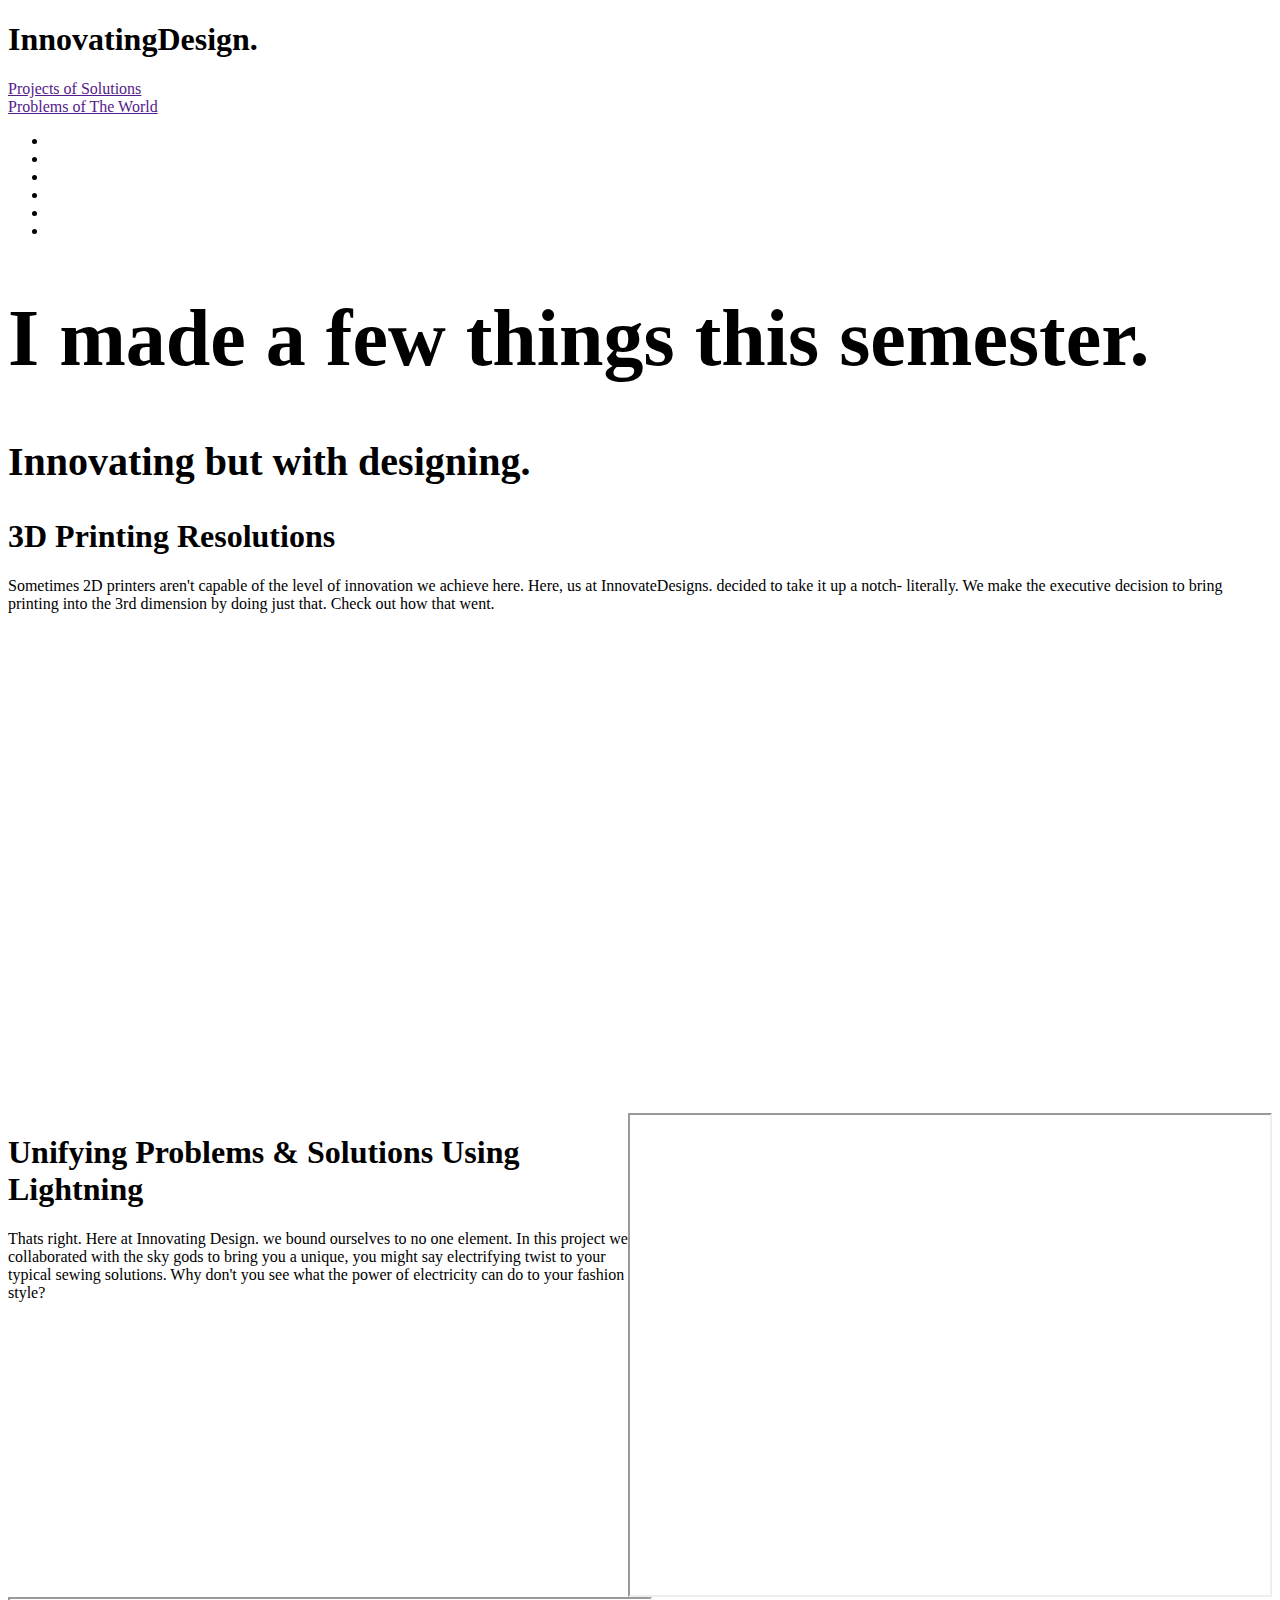
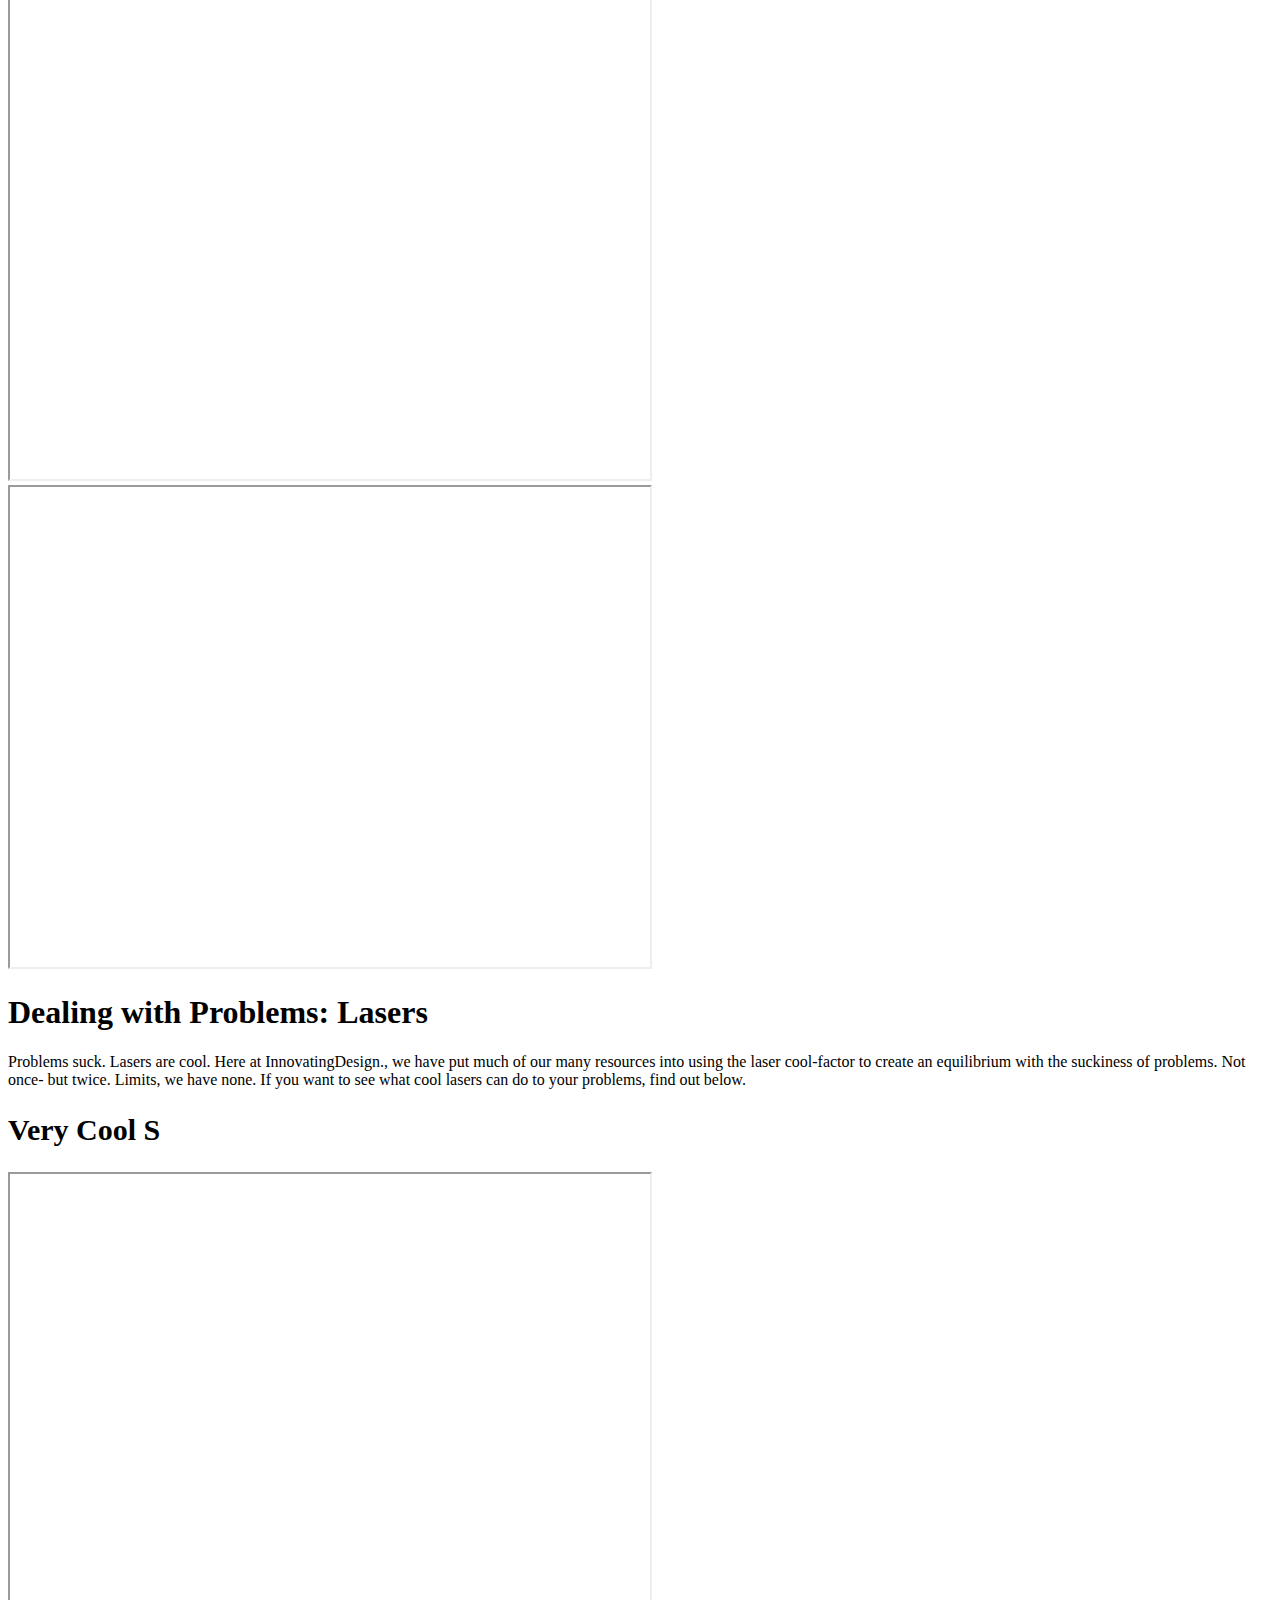
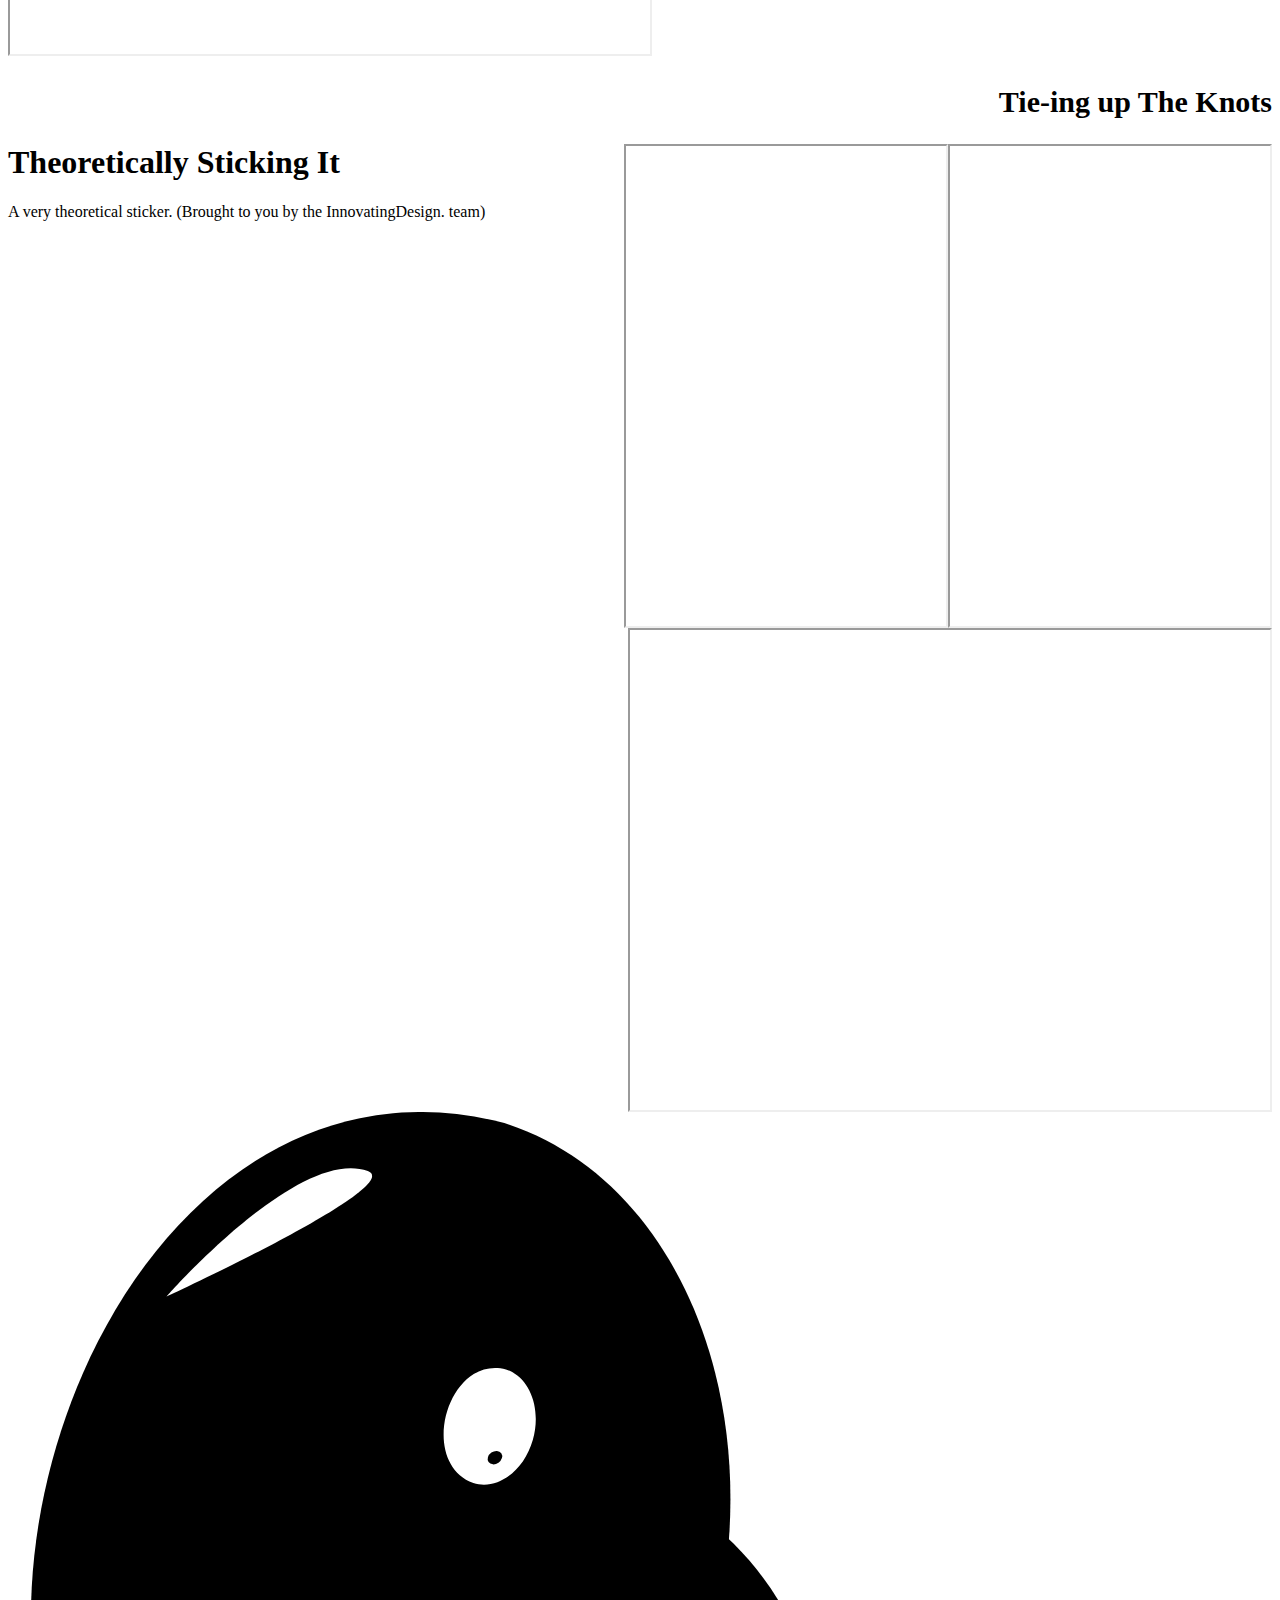
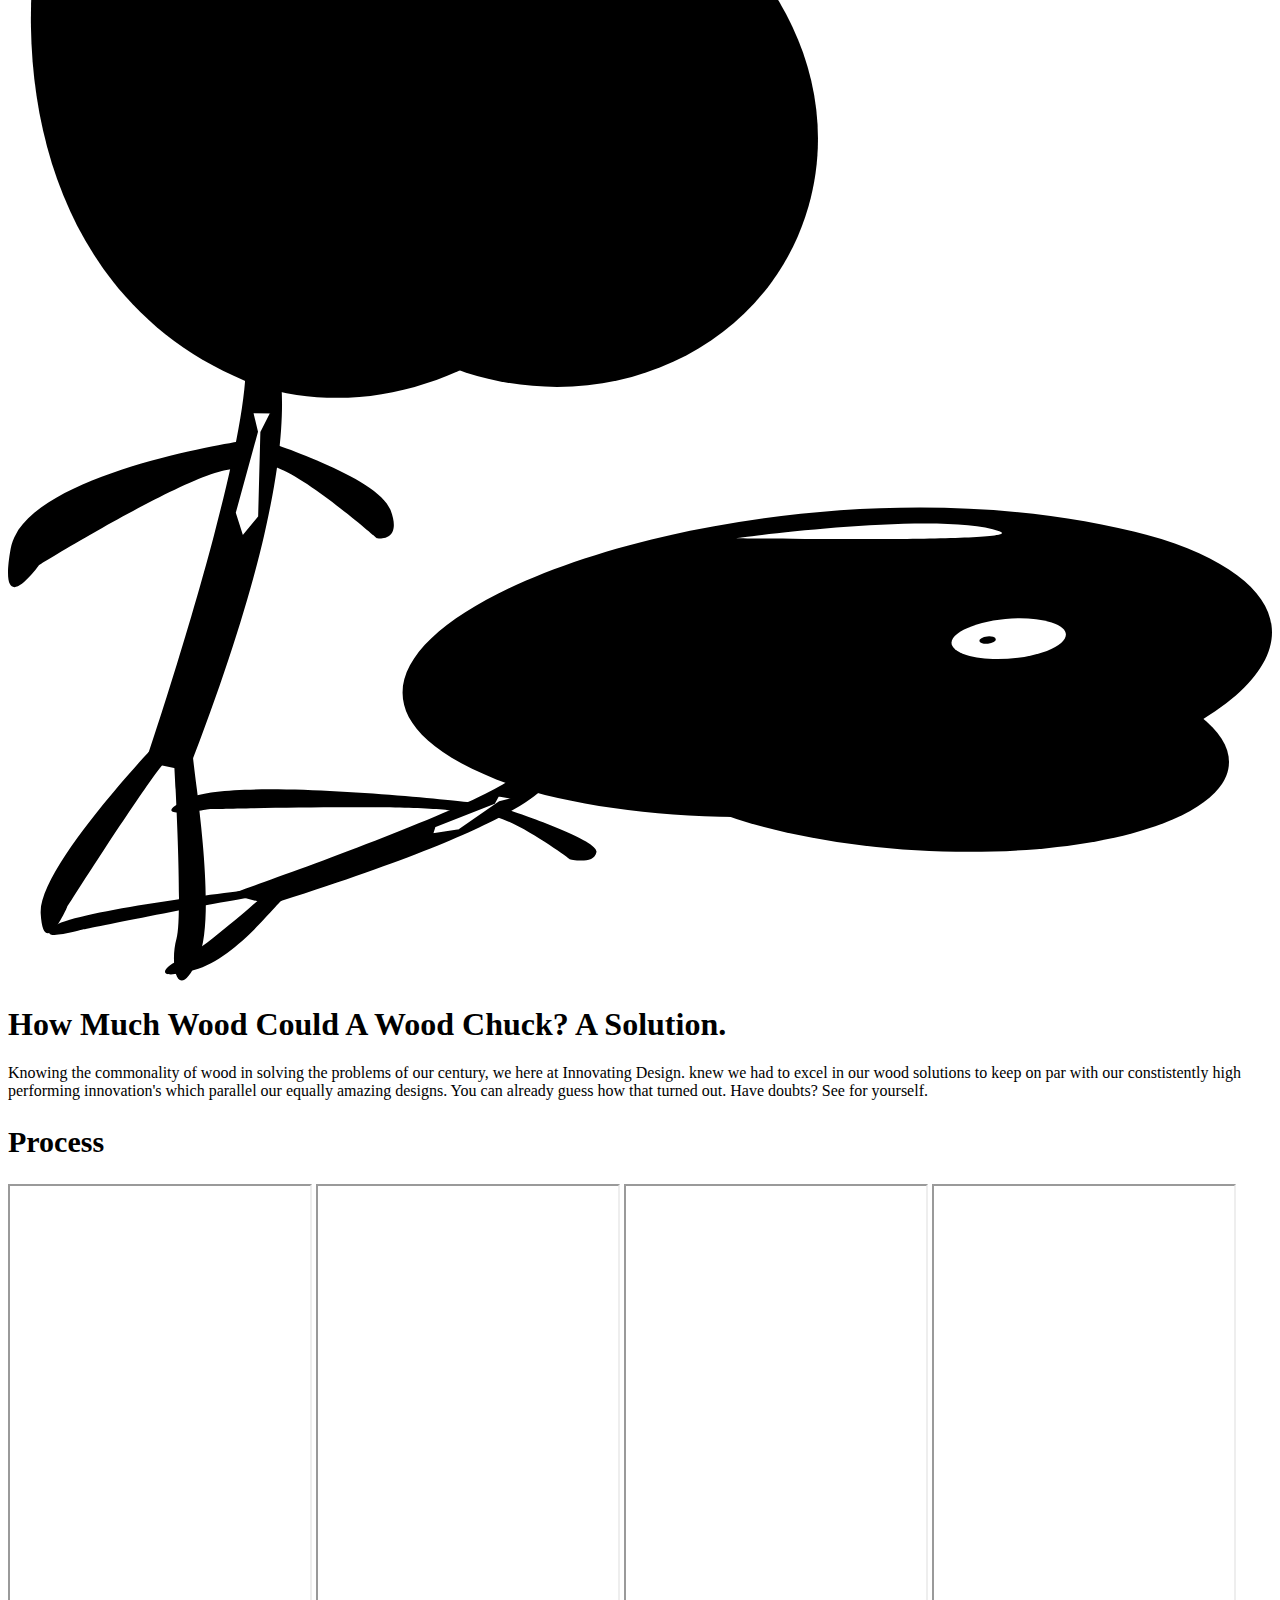
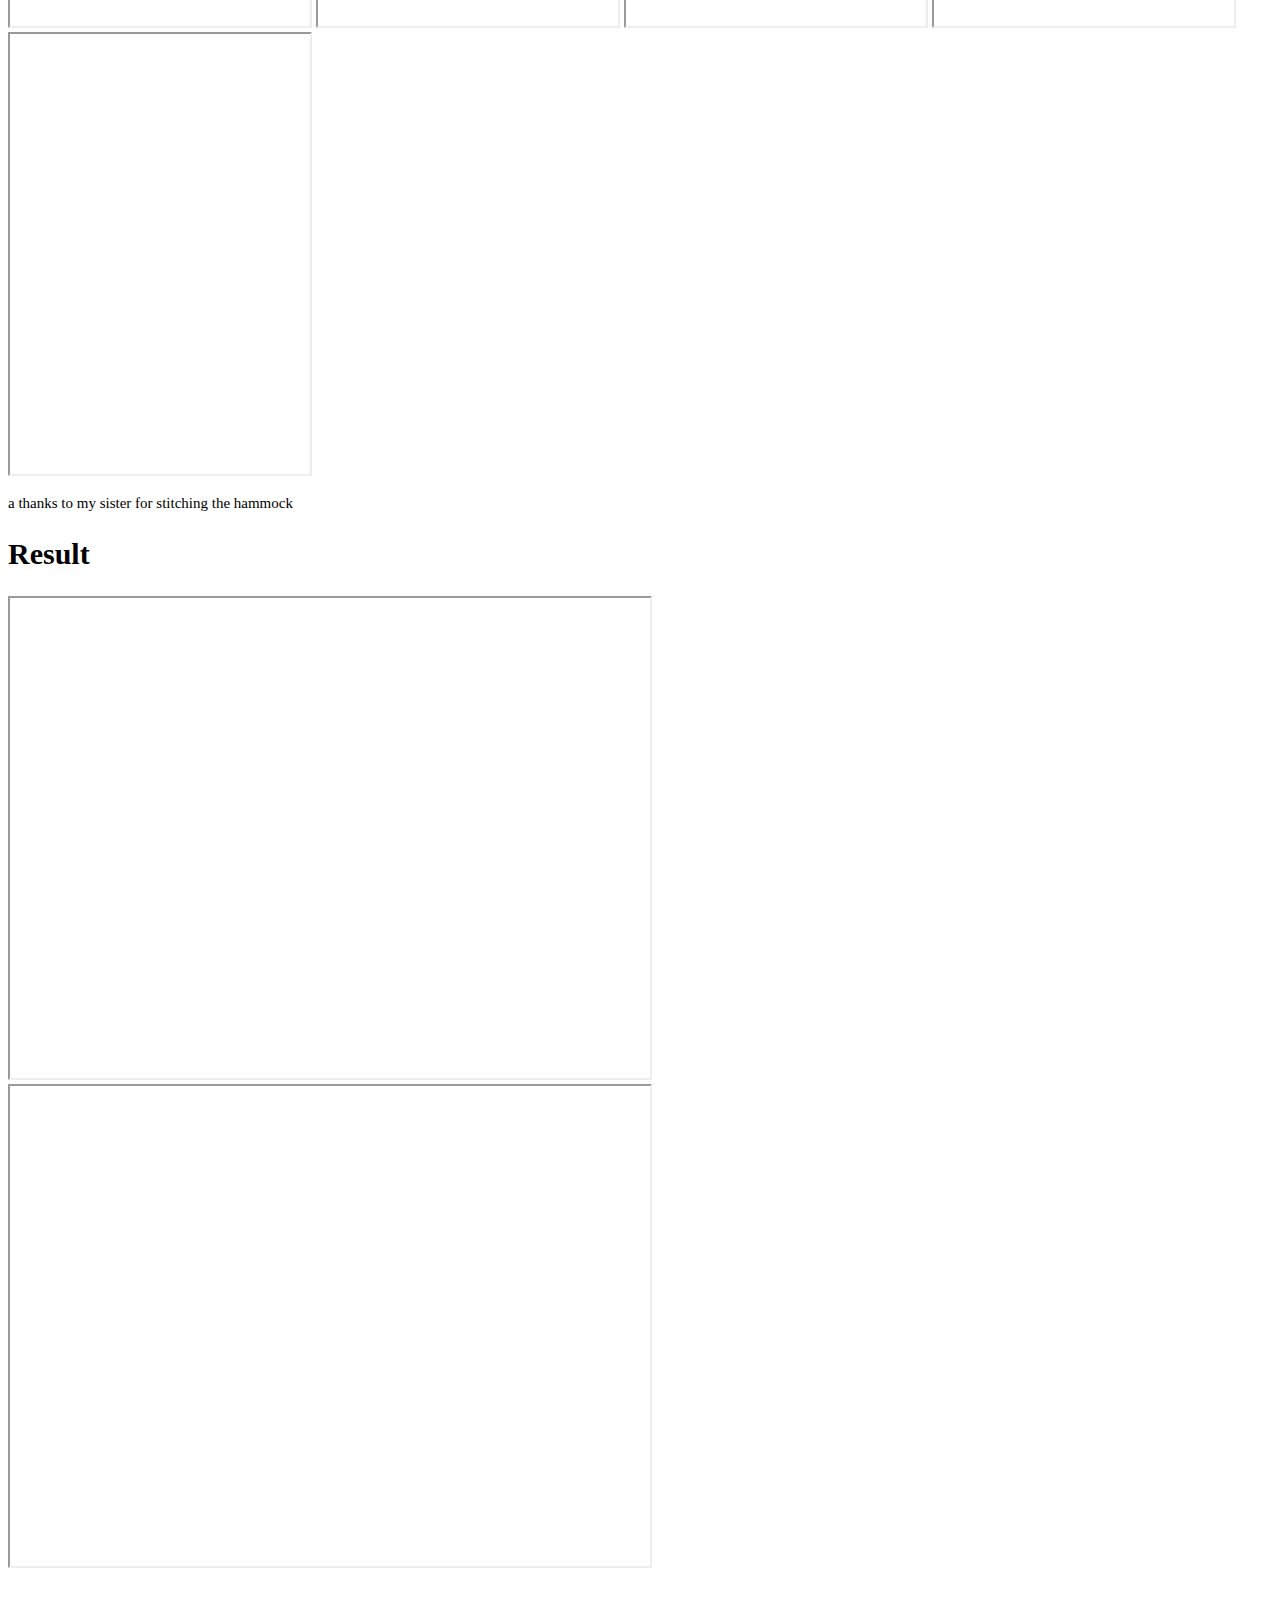
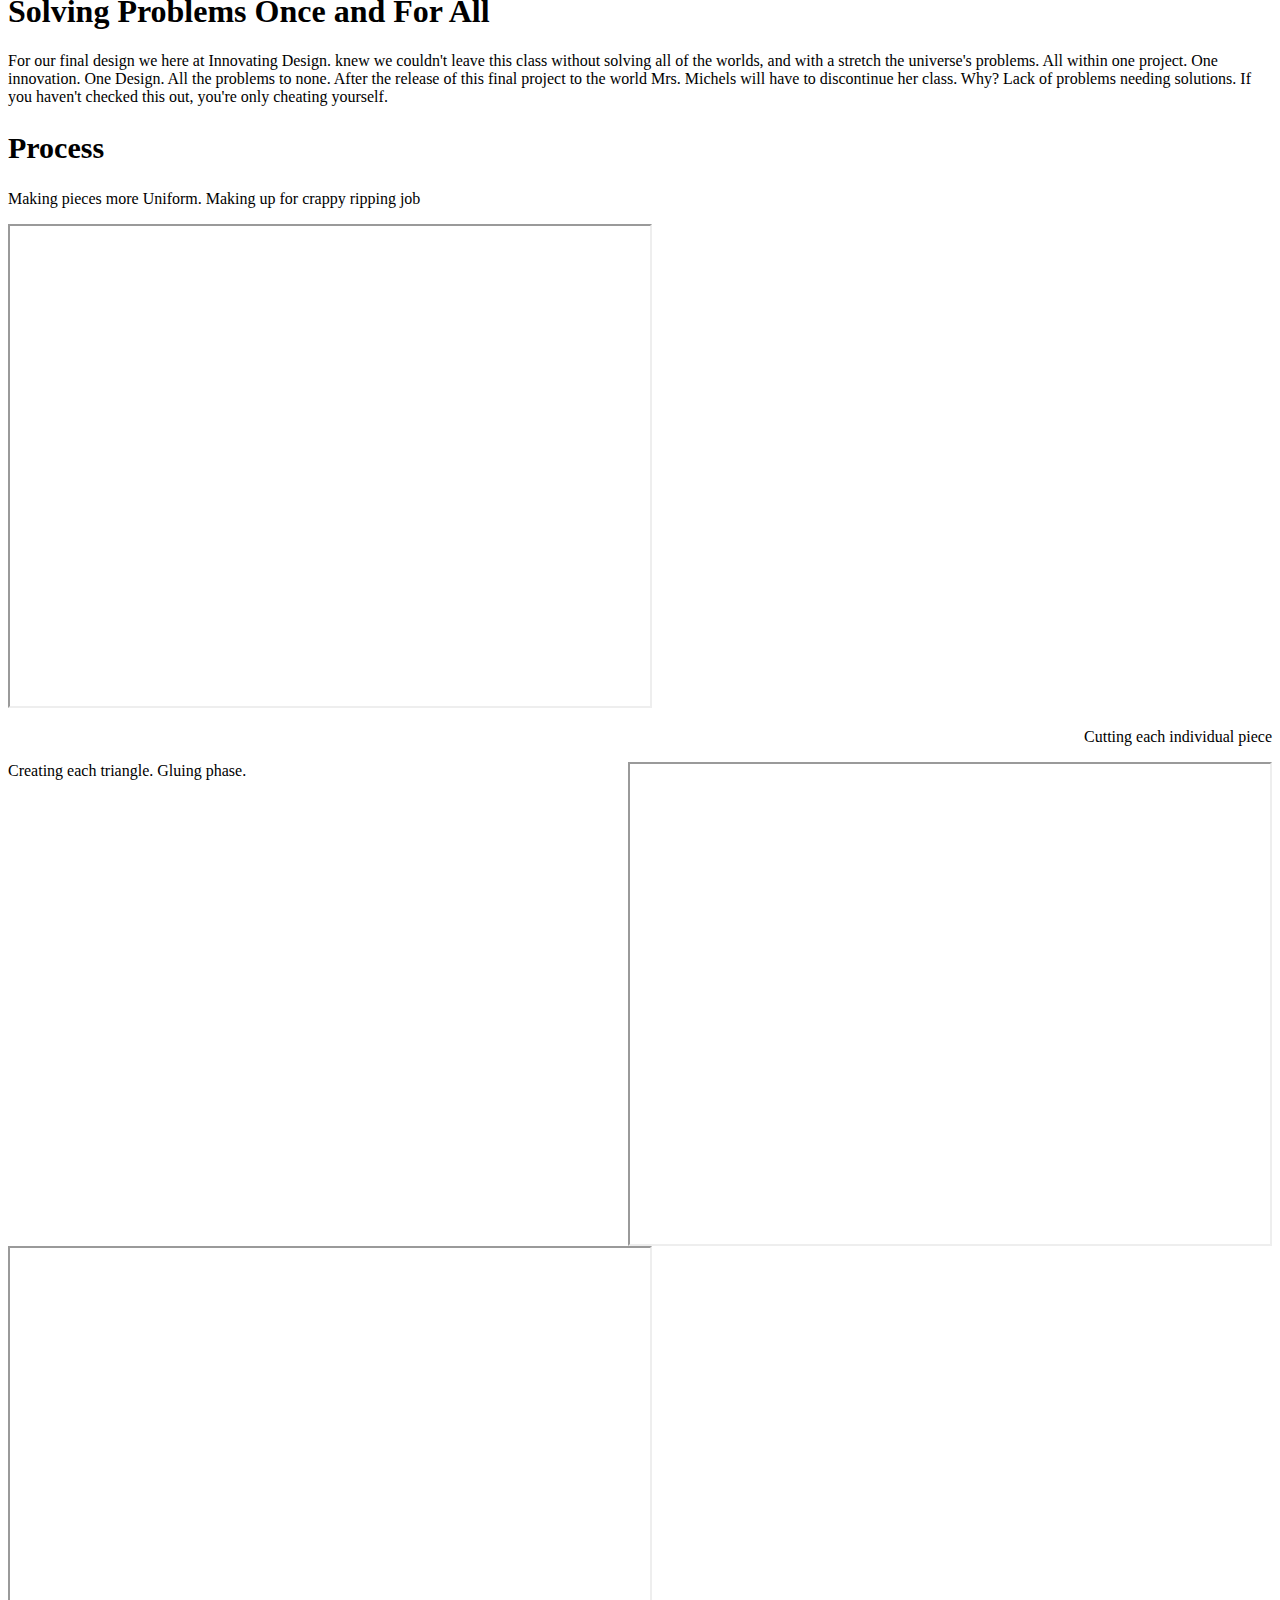
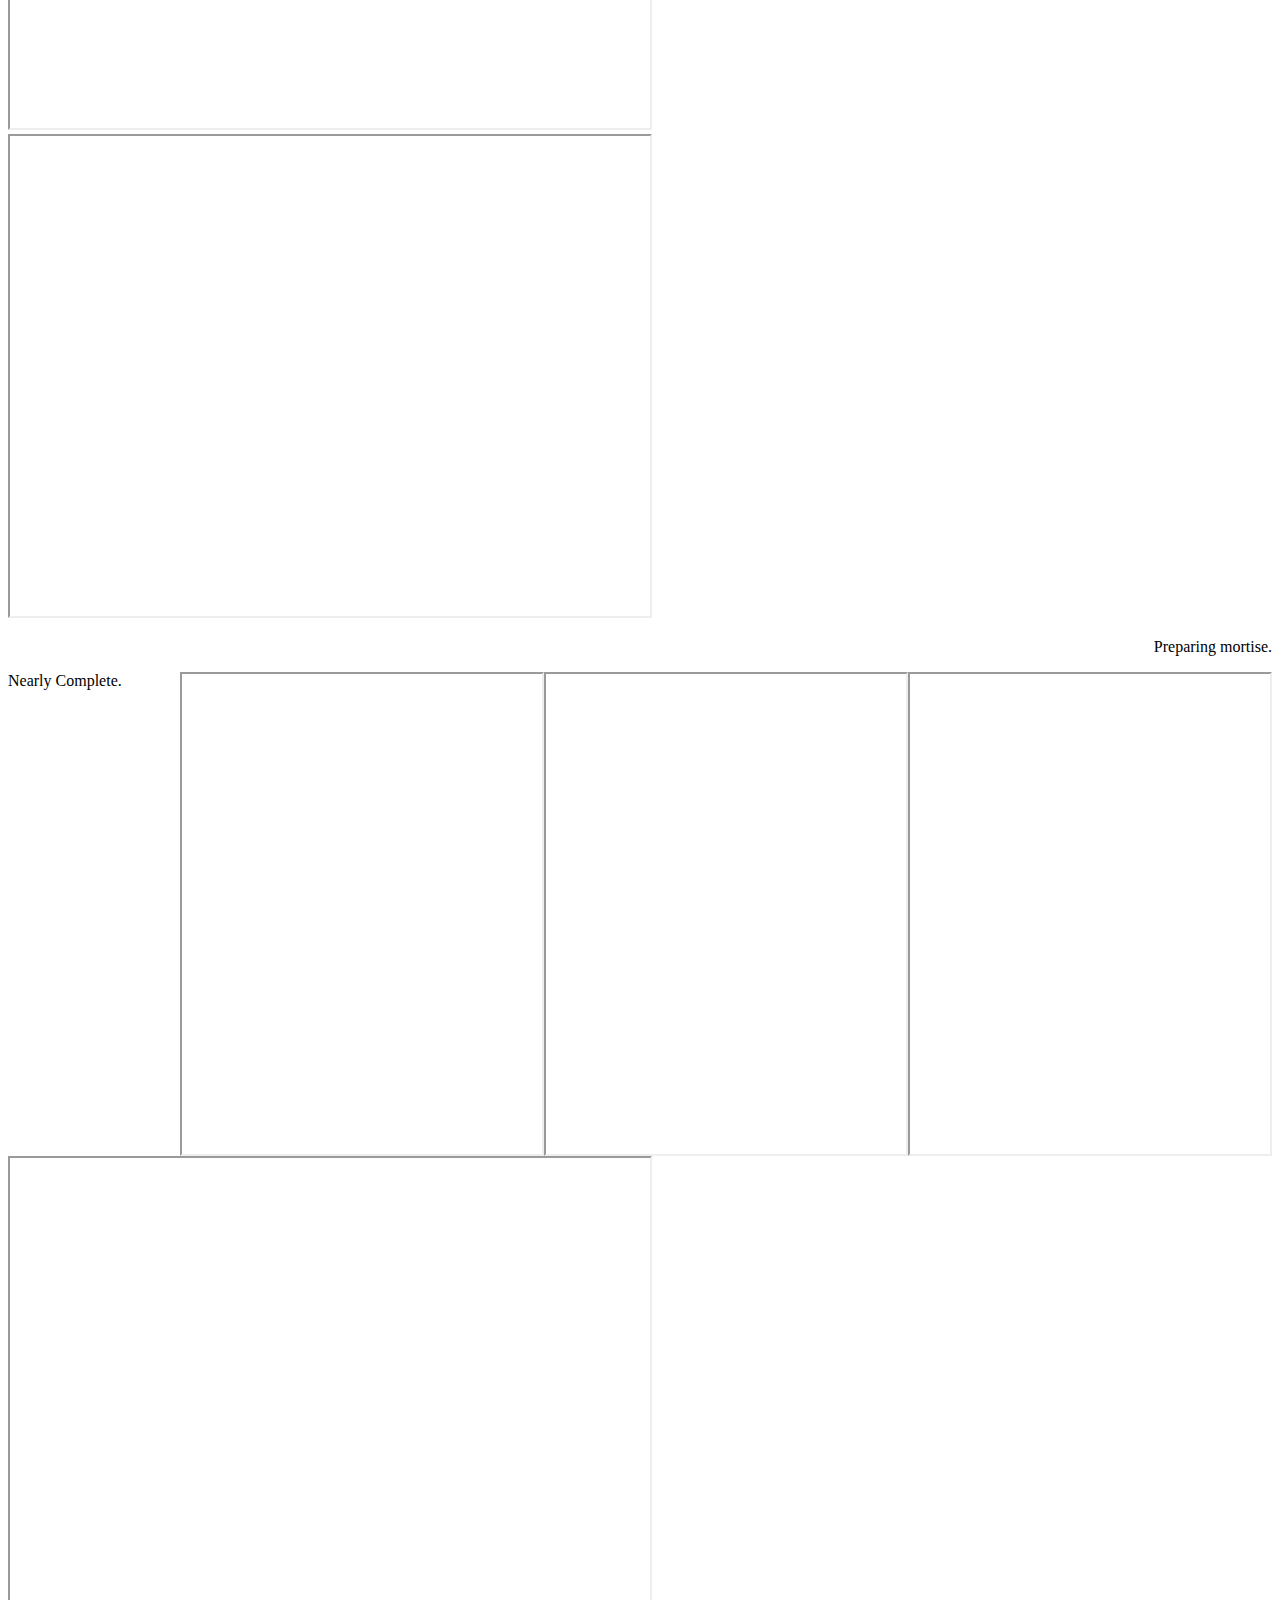
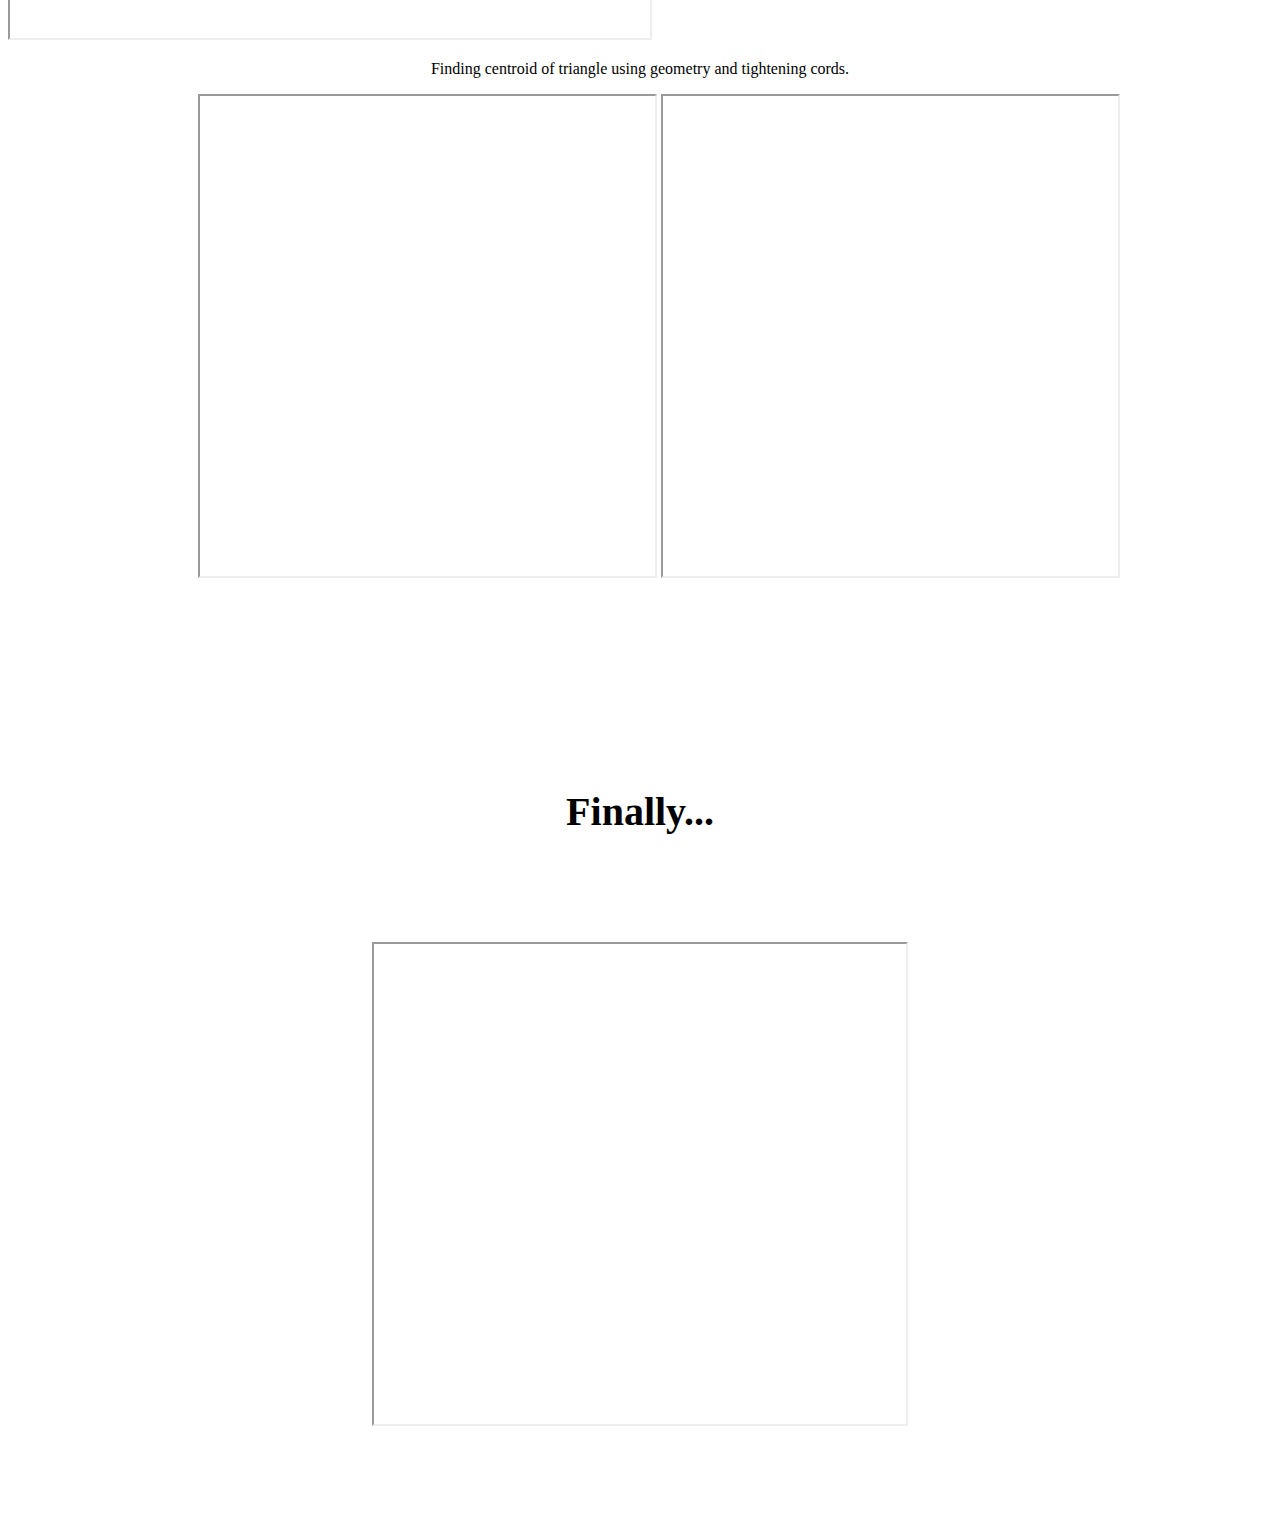
==== commit a5c7c343: "Merge remote-tracking branch 'origin/gh-pages' into gh-pages" ====
--- a/index.html
+++ b/index.html
@@ -3,7 +3,7 @@
 <head>
     <meta charset="UTF-8">
     <title>InnovatingDesigns - Home</title>
-    <link rel="stylesheet" href="styles.css">
+    <link rel="stylesheet" type="text/css" href="/InnovatingDesigns/styles.css">
     <link rel="stylesheet" href="https://fonts.googleapis.com/css?family=Ubuntu">
     <script type="text/javascript" src="https://static.sketchfab.com/api/sketchfab-viewer-1.12.0.js"></script>
 </head>
@@ -173,4 +173,4 @@
         }
     } );
     </script>
-</html>+</html>
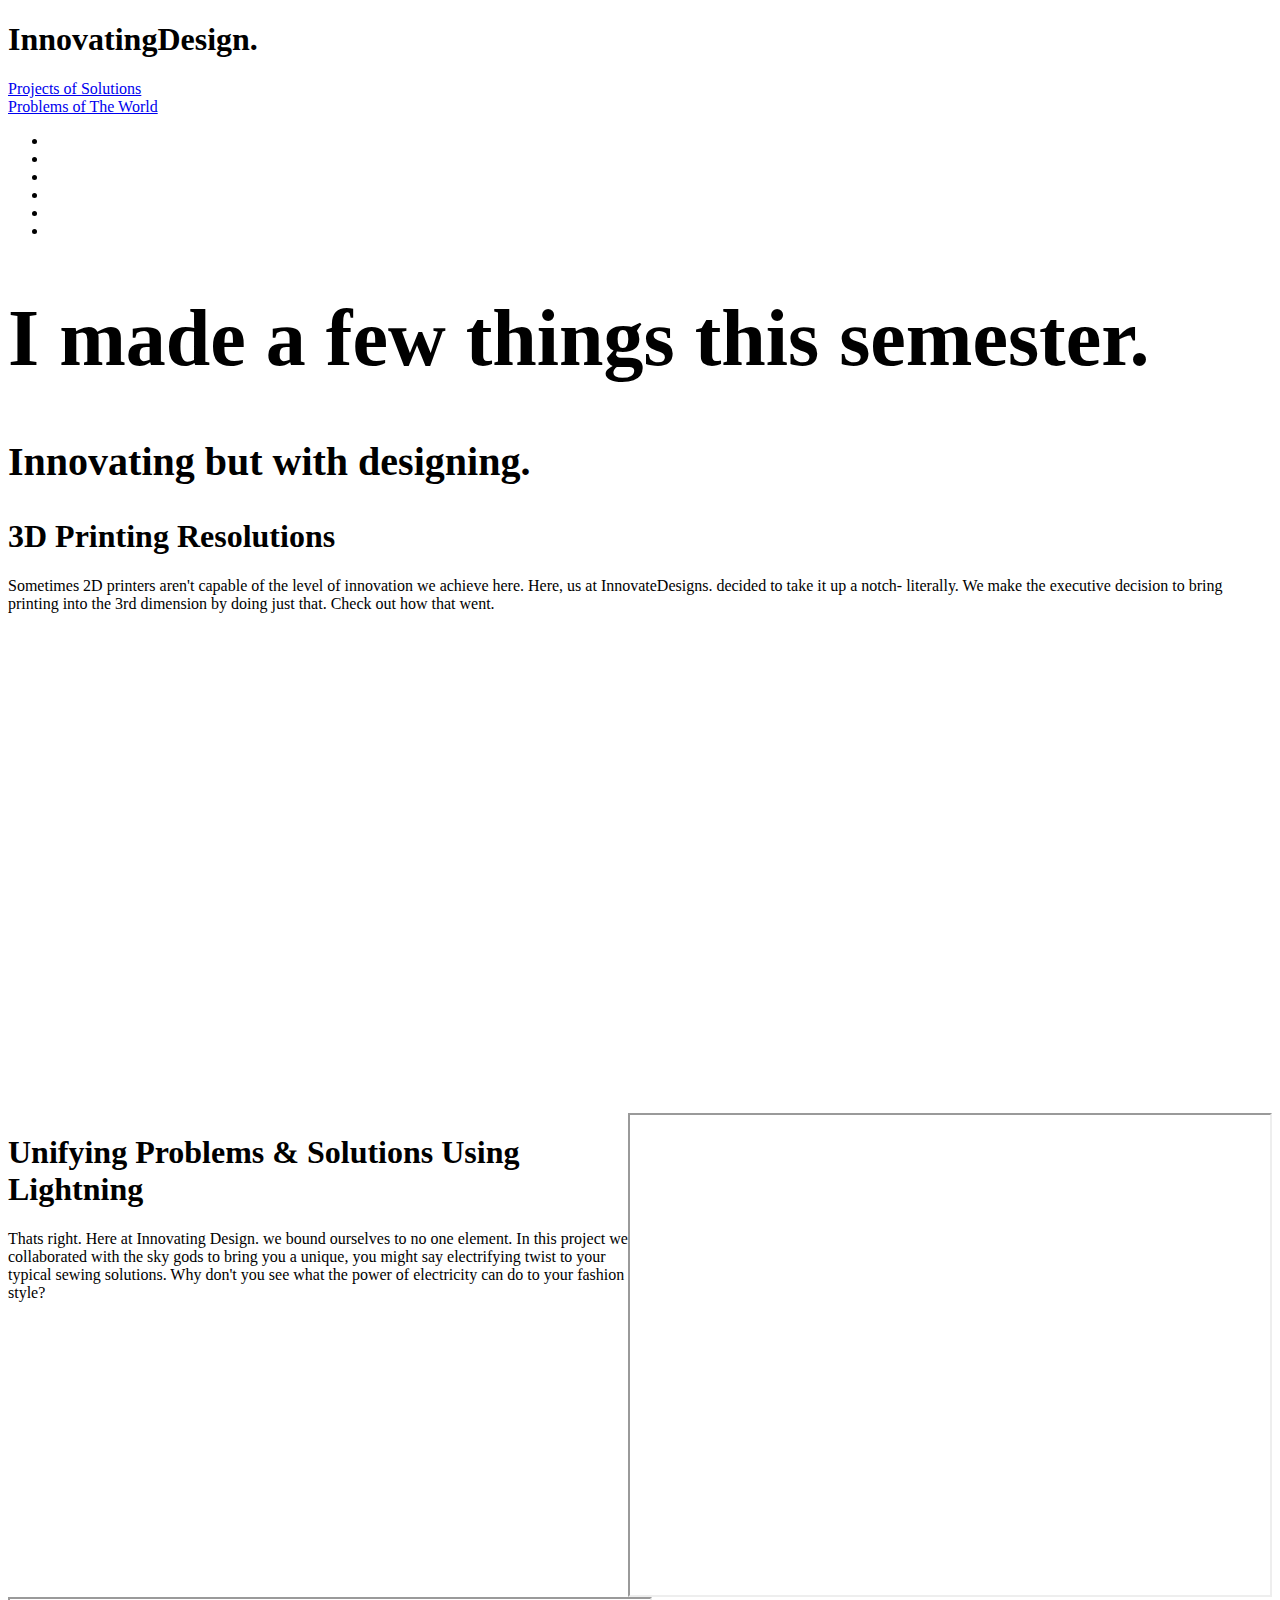
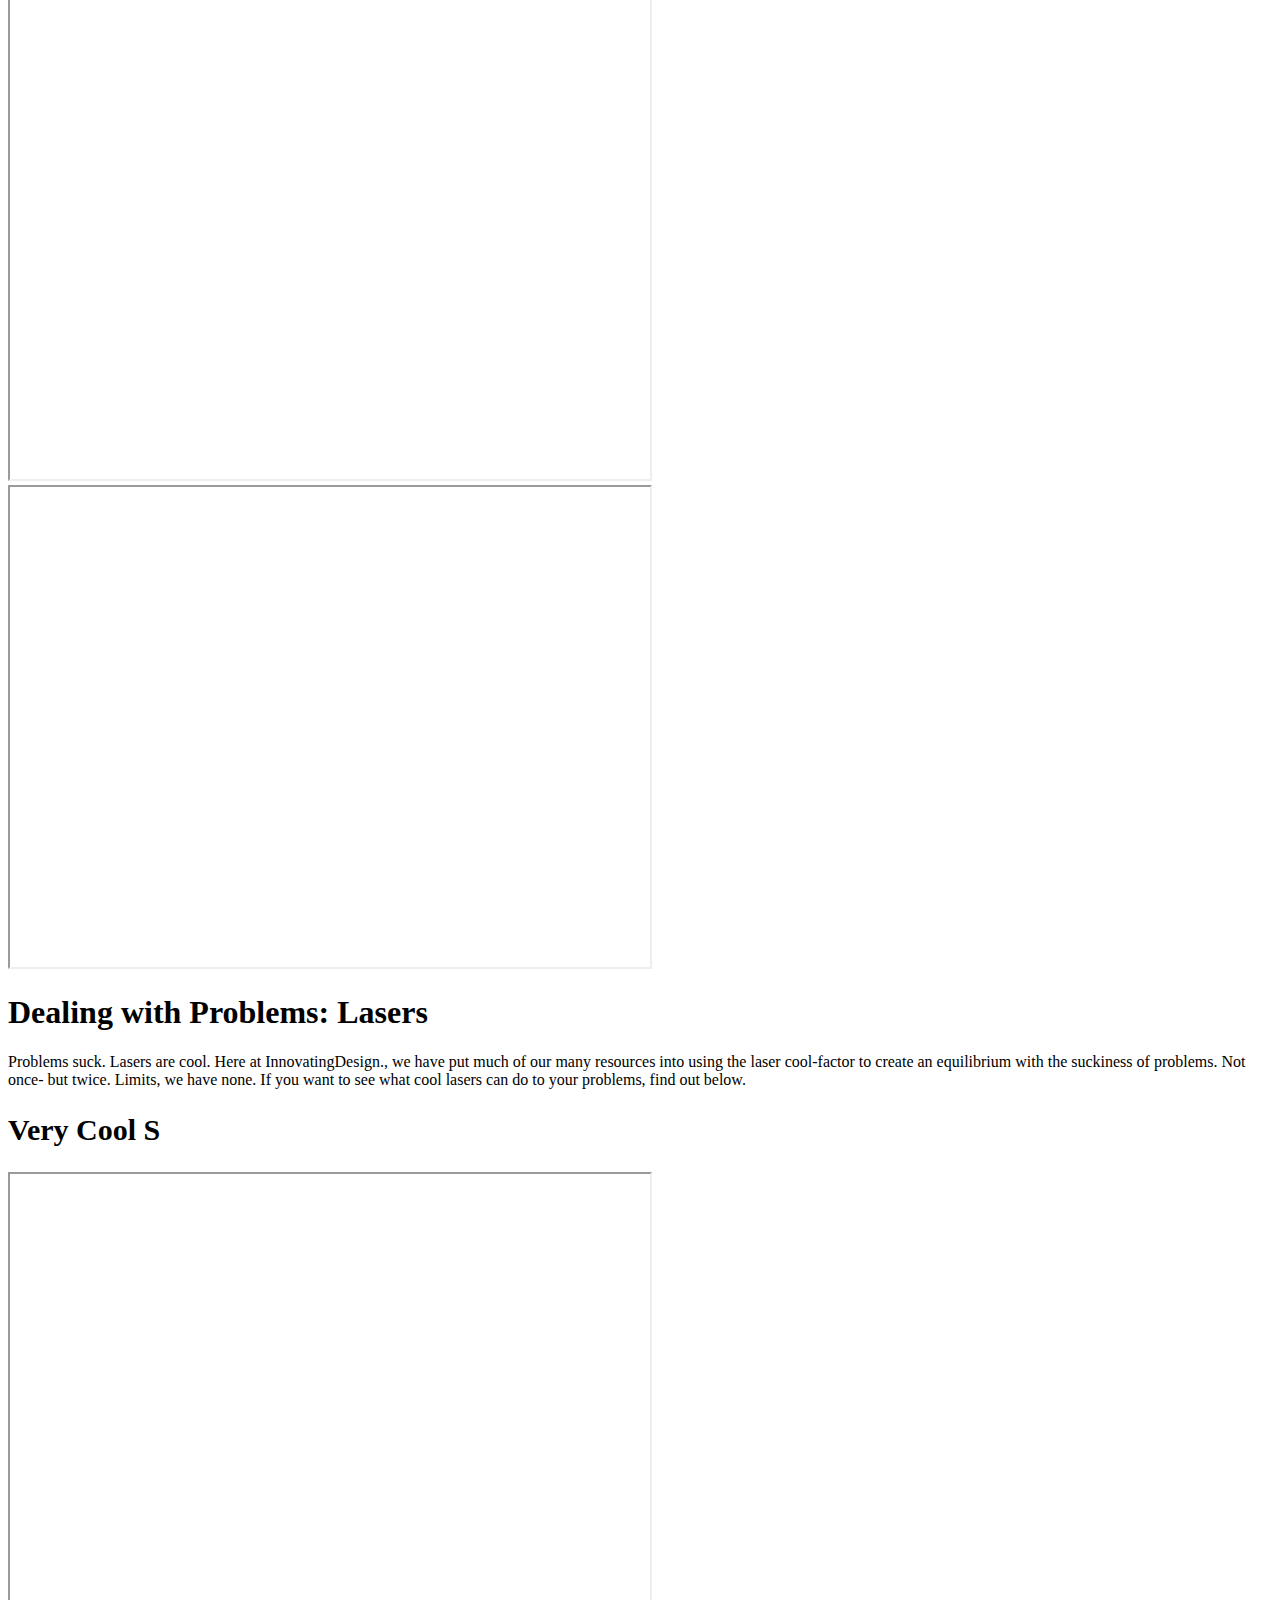
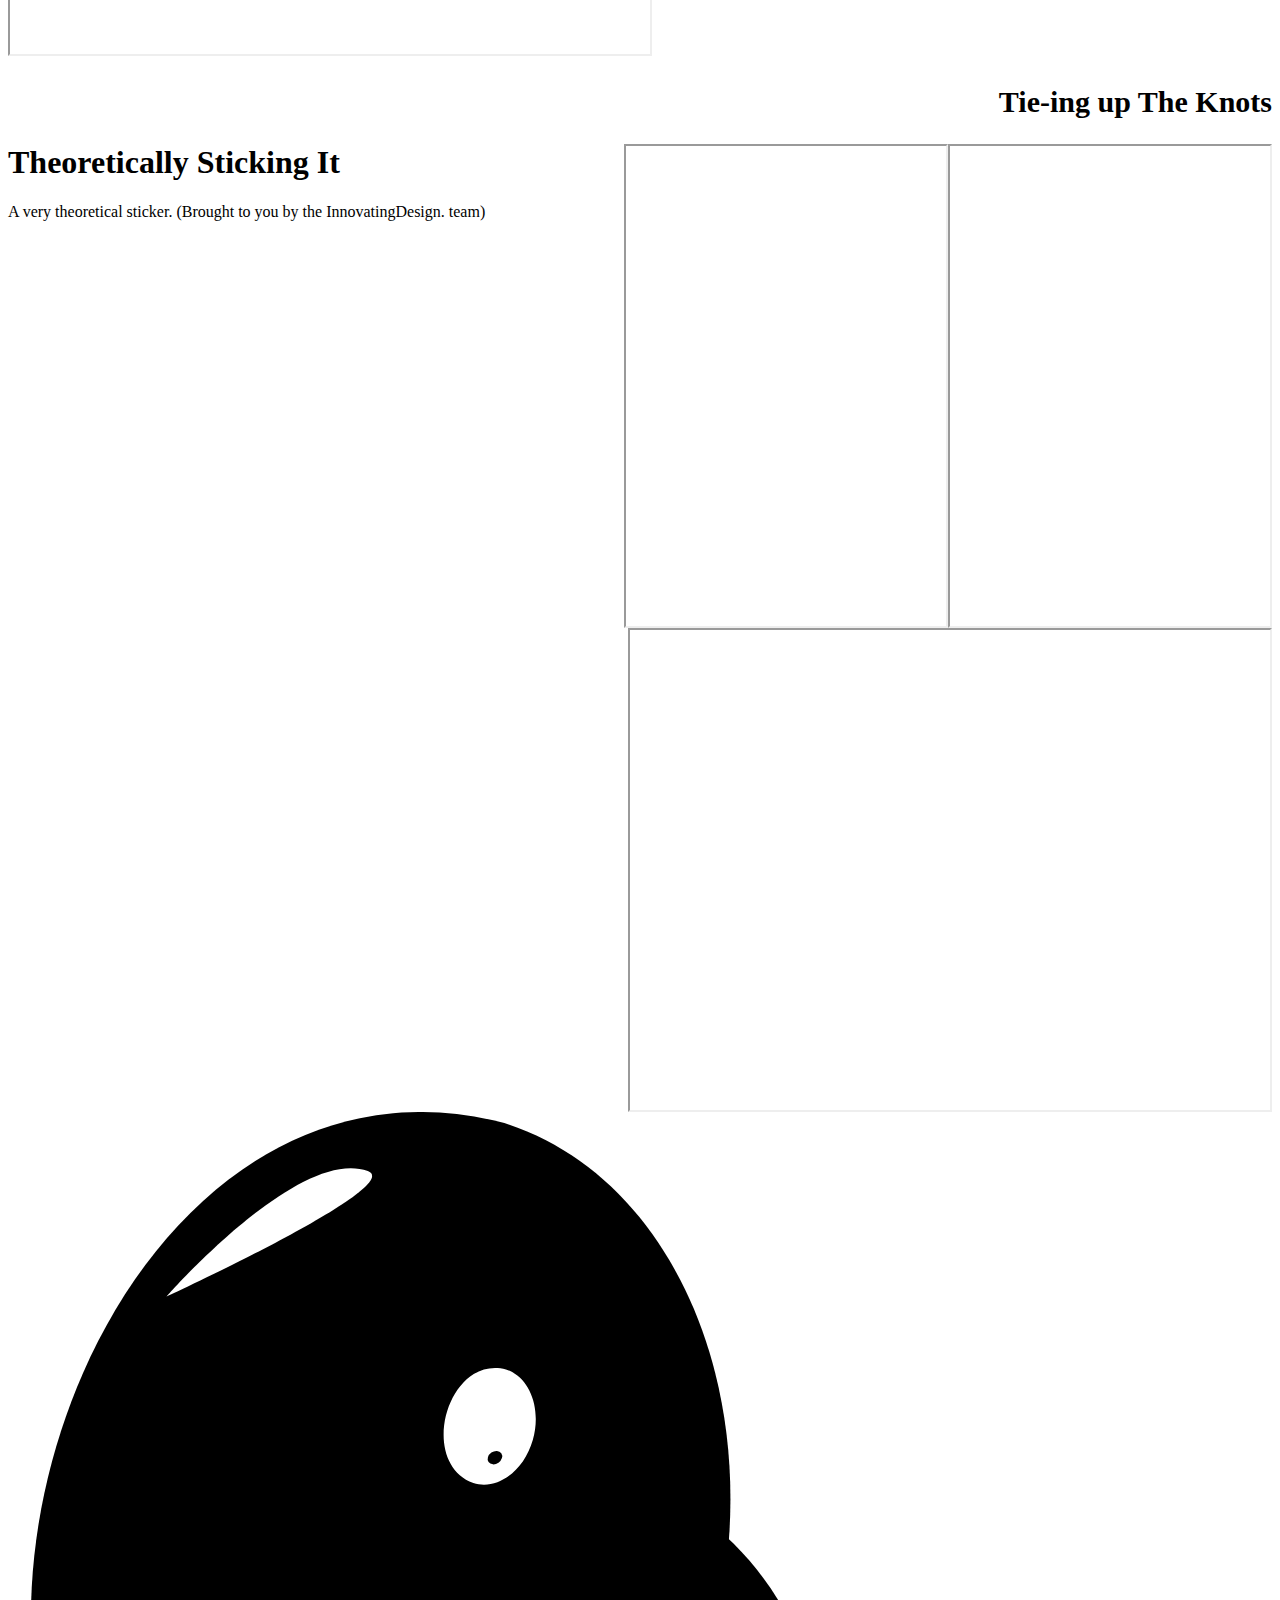
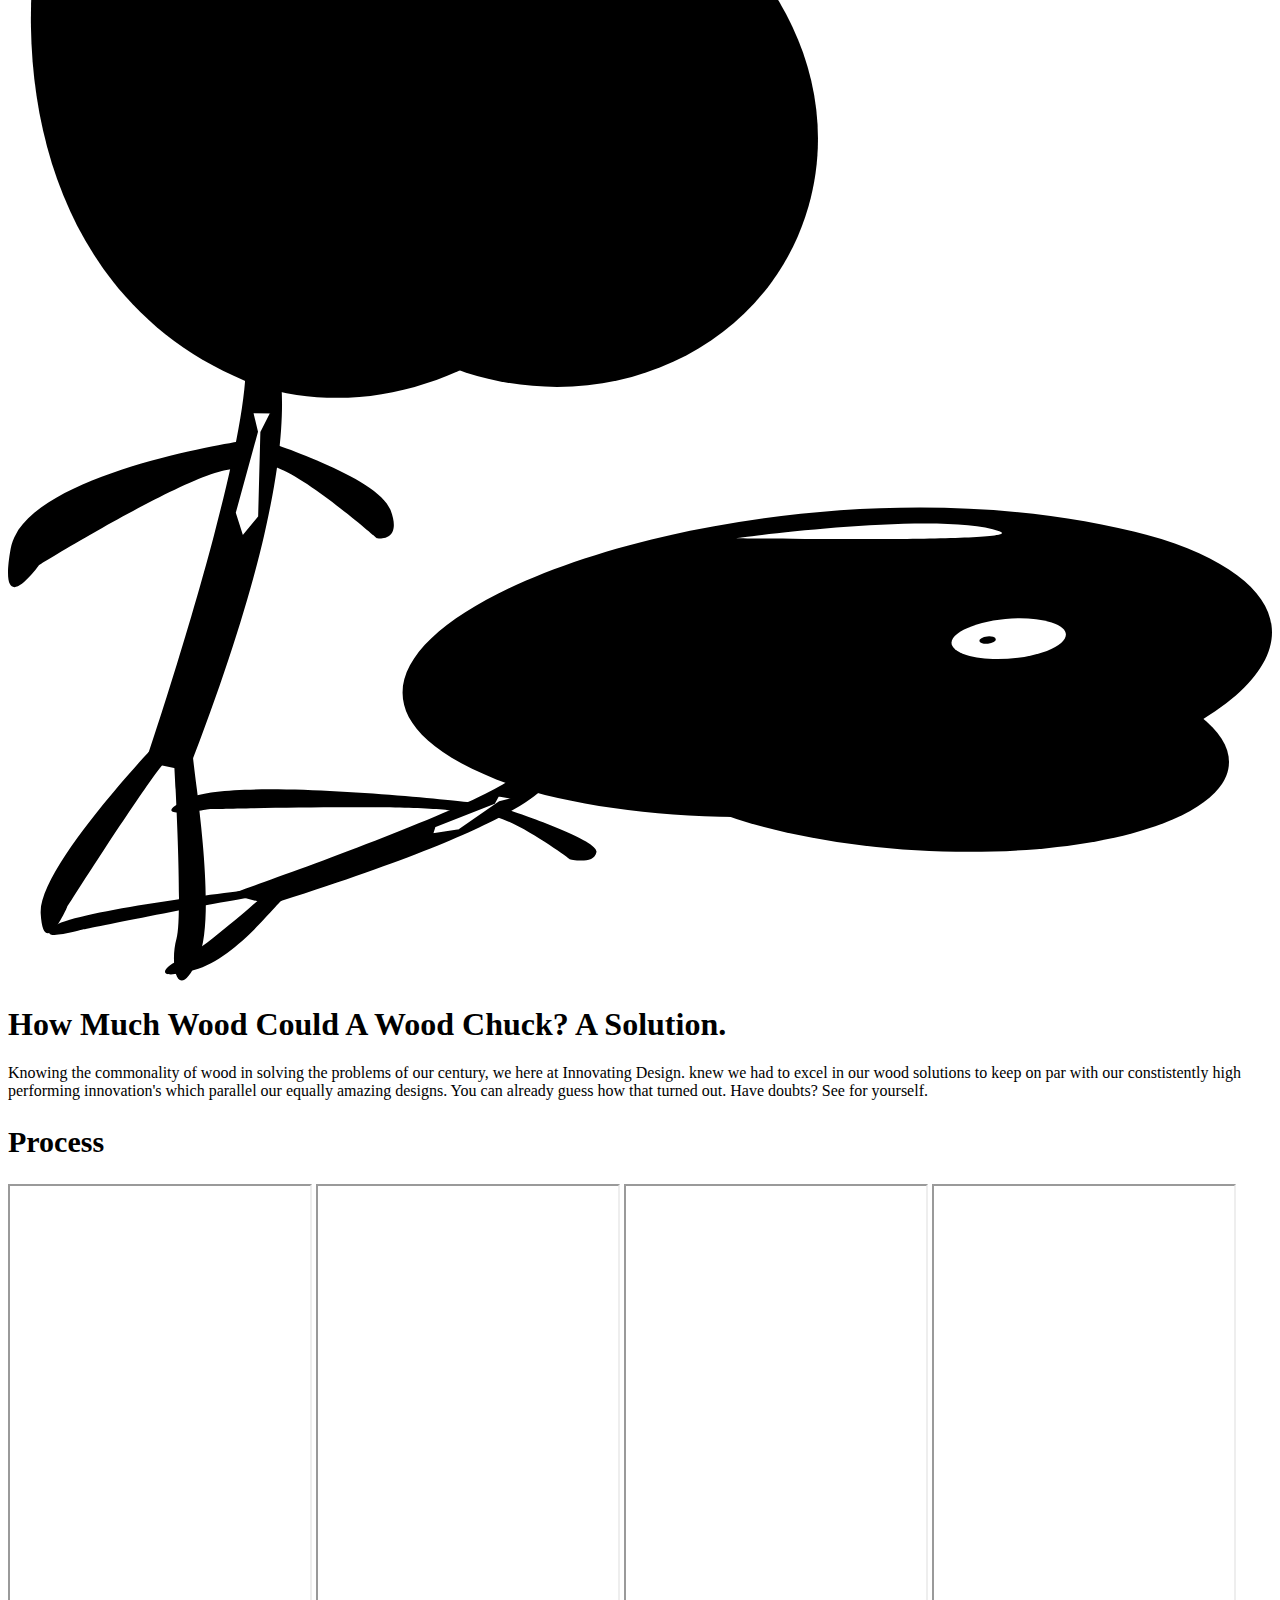
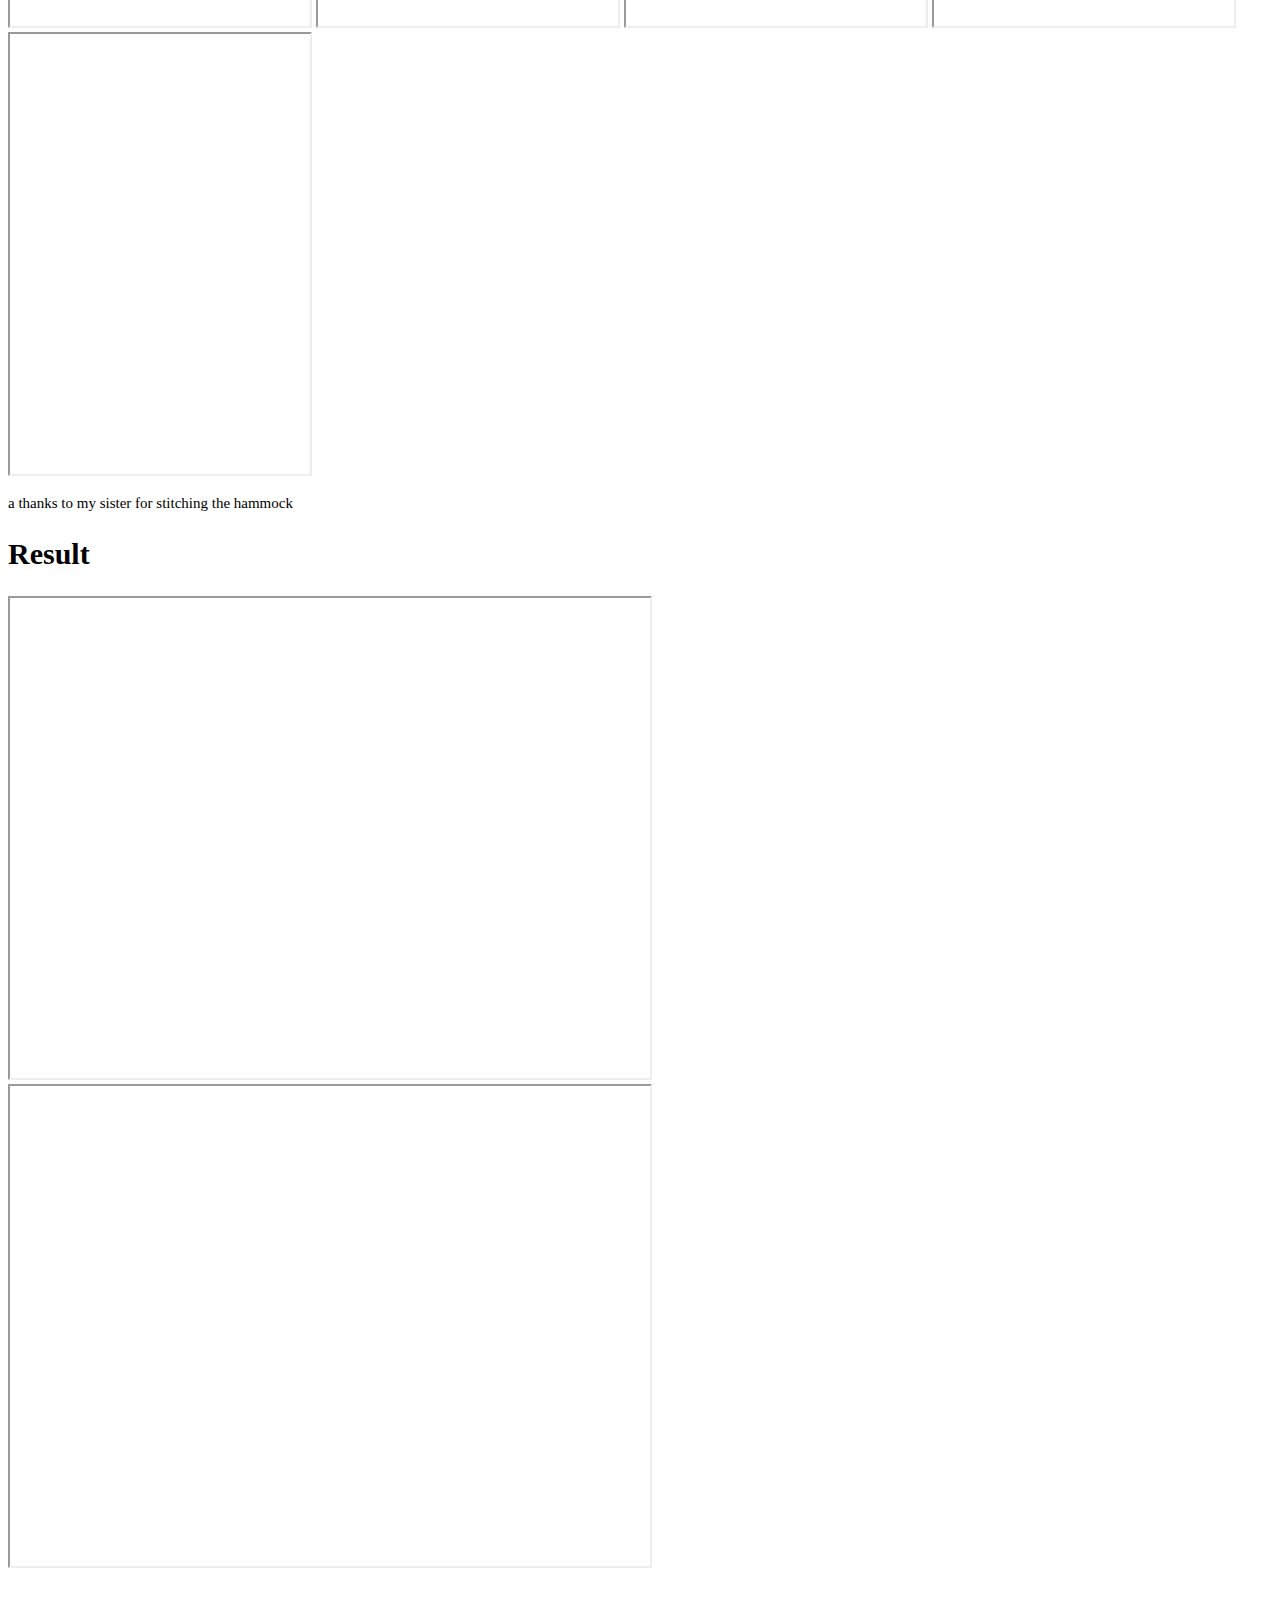
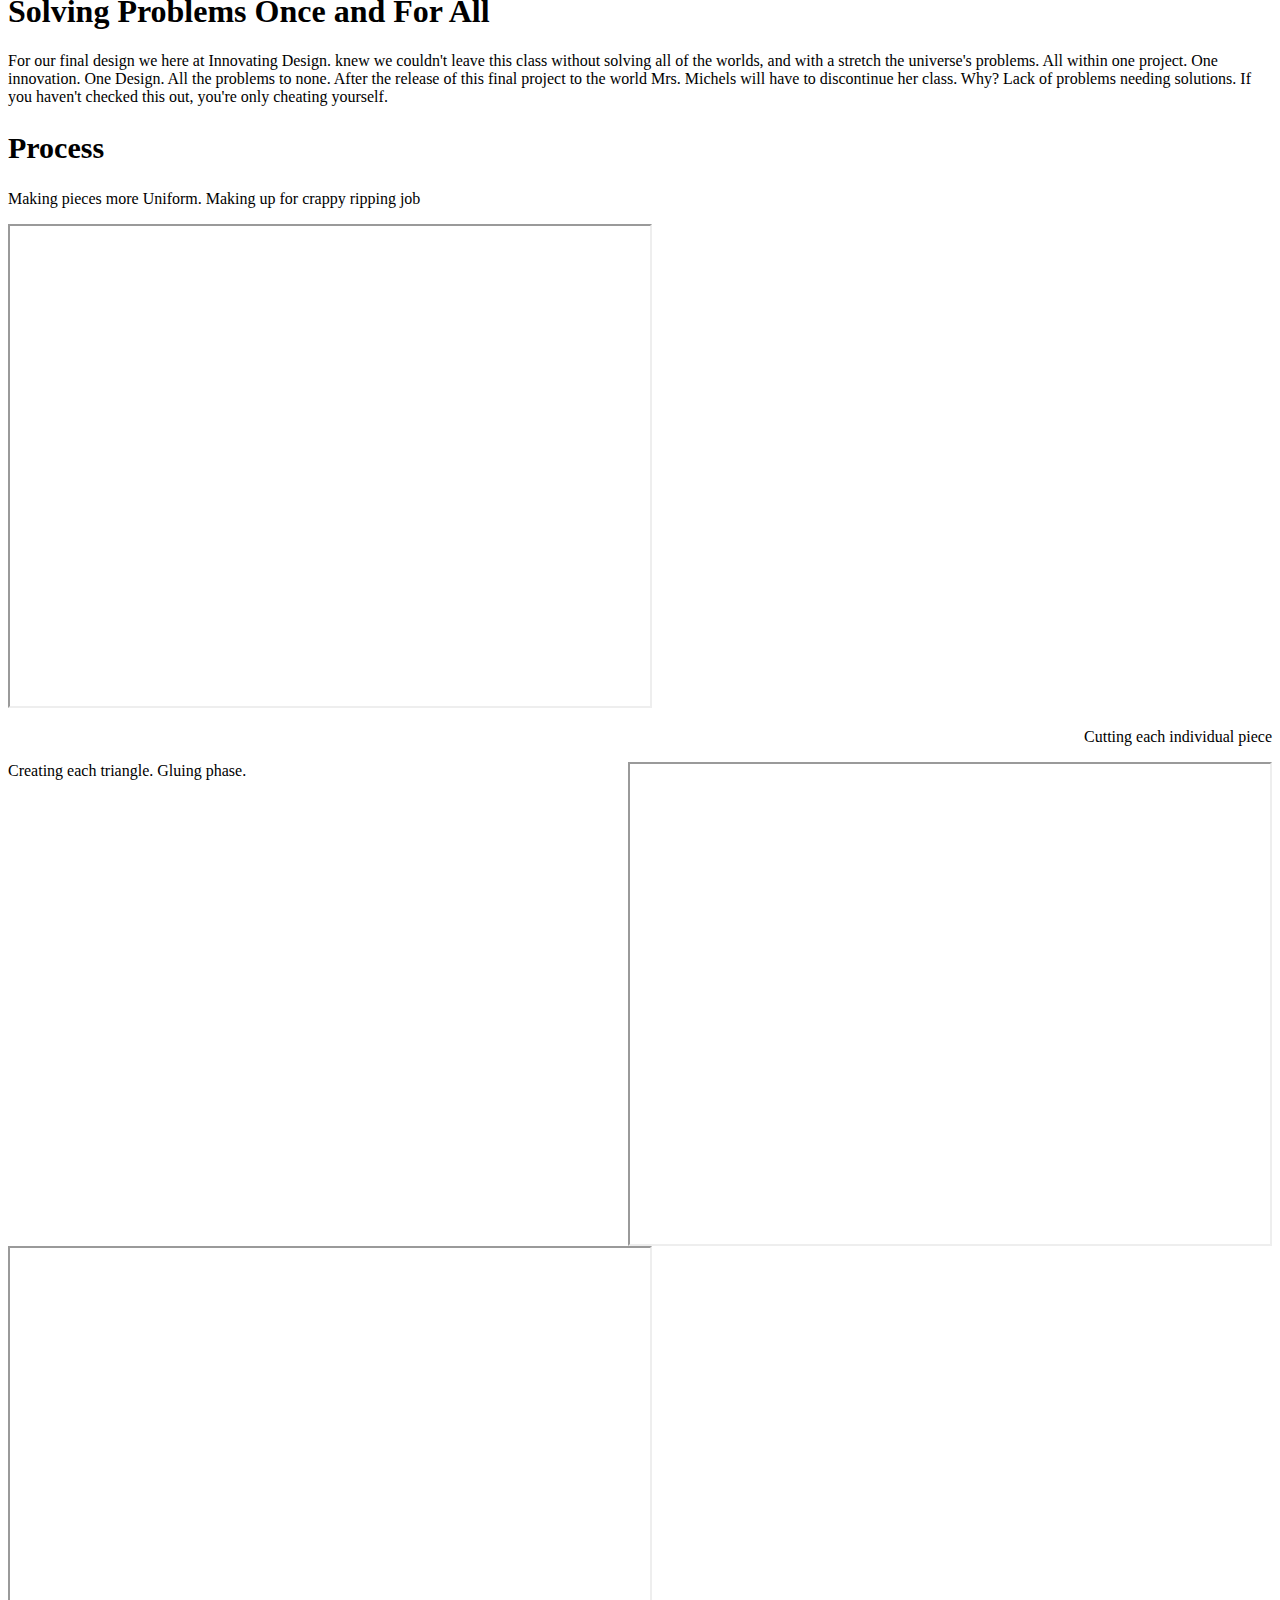
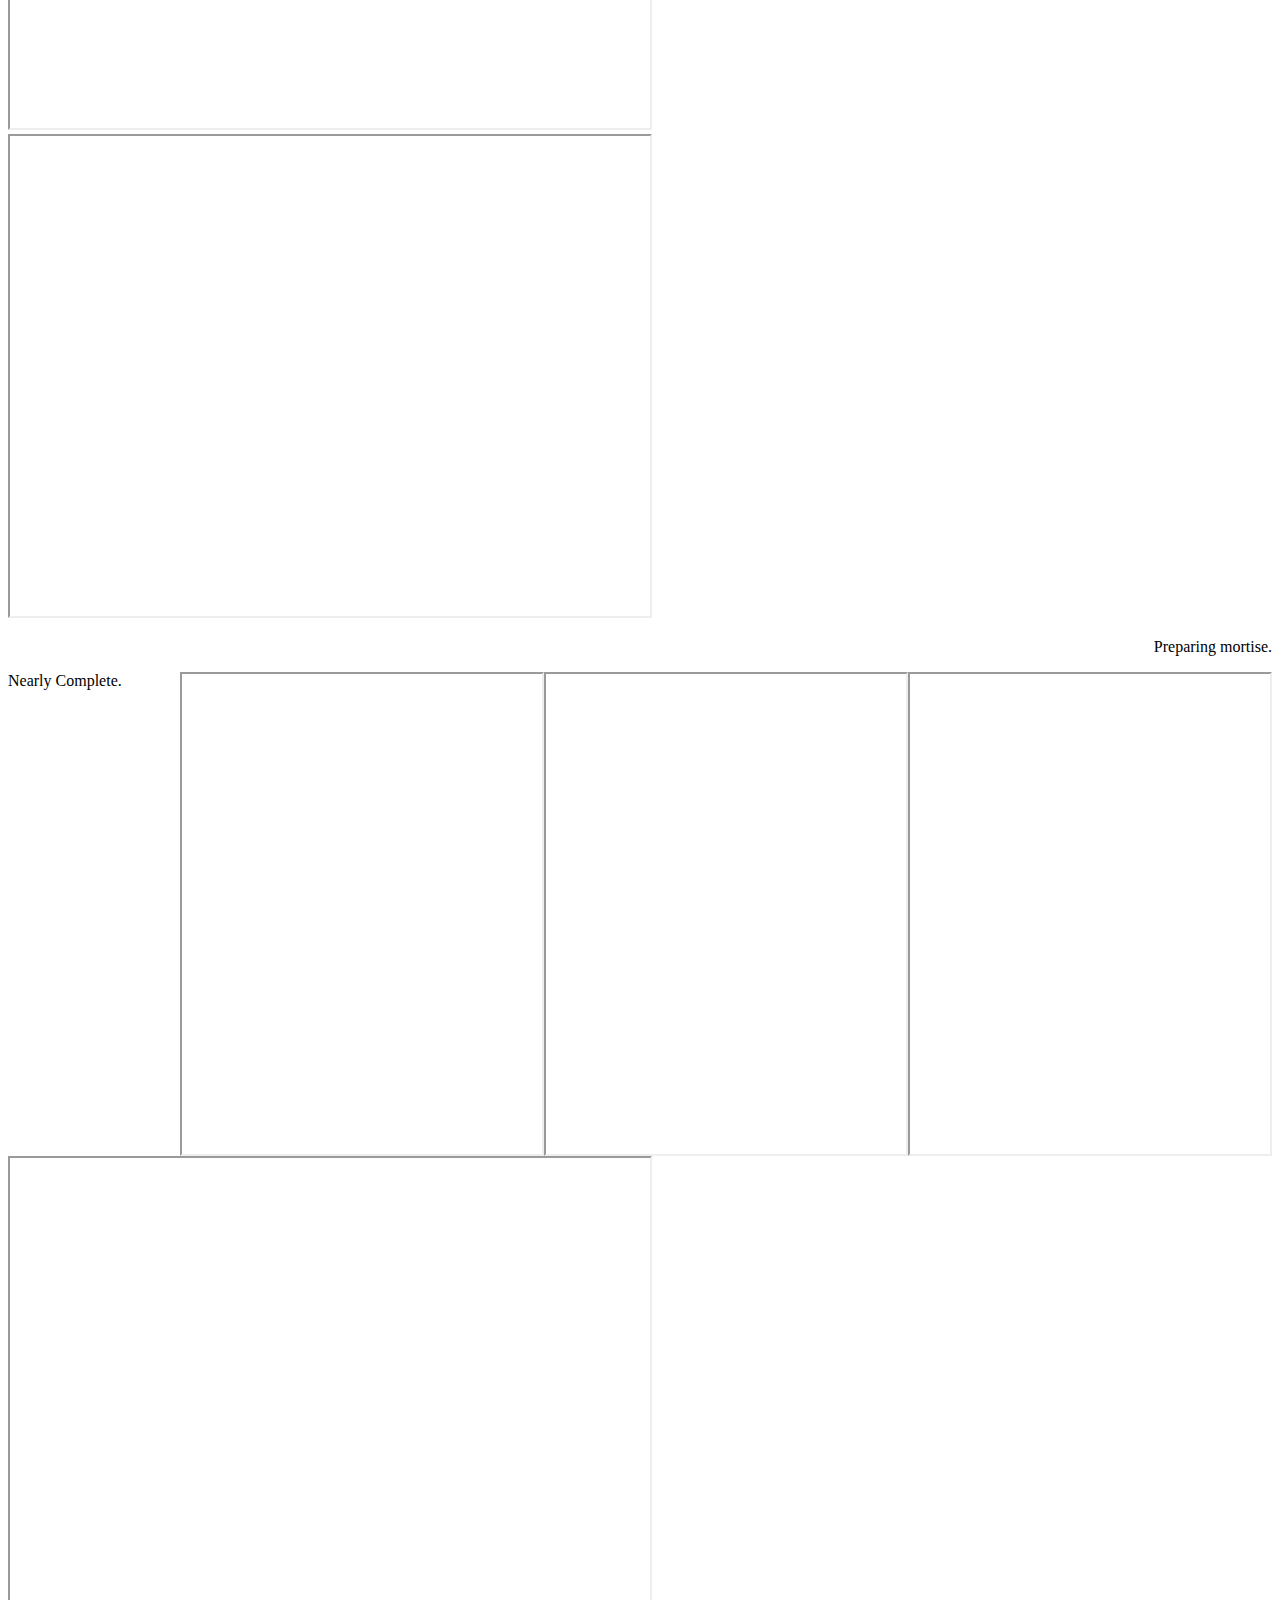
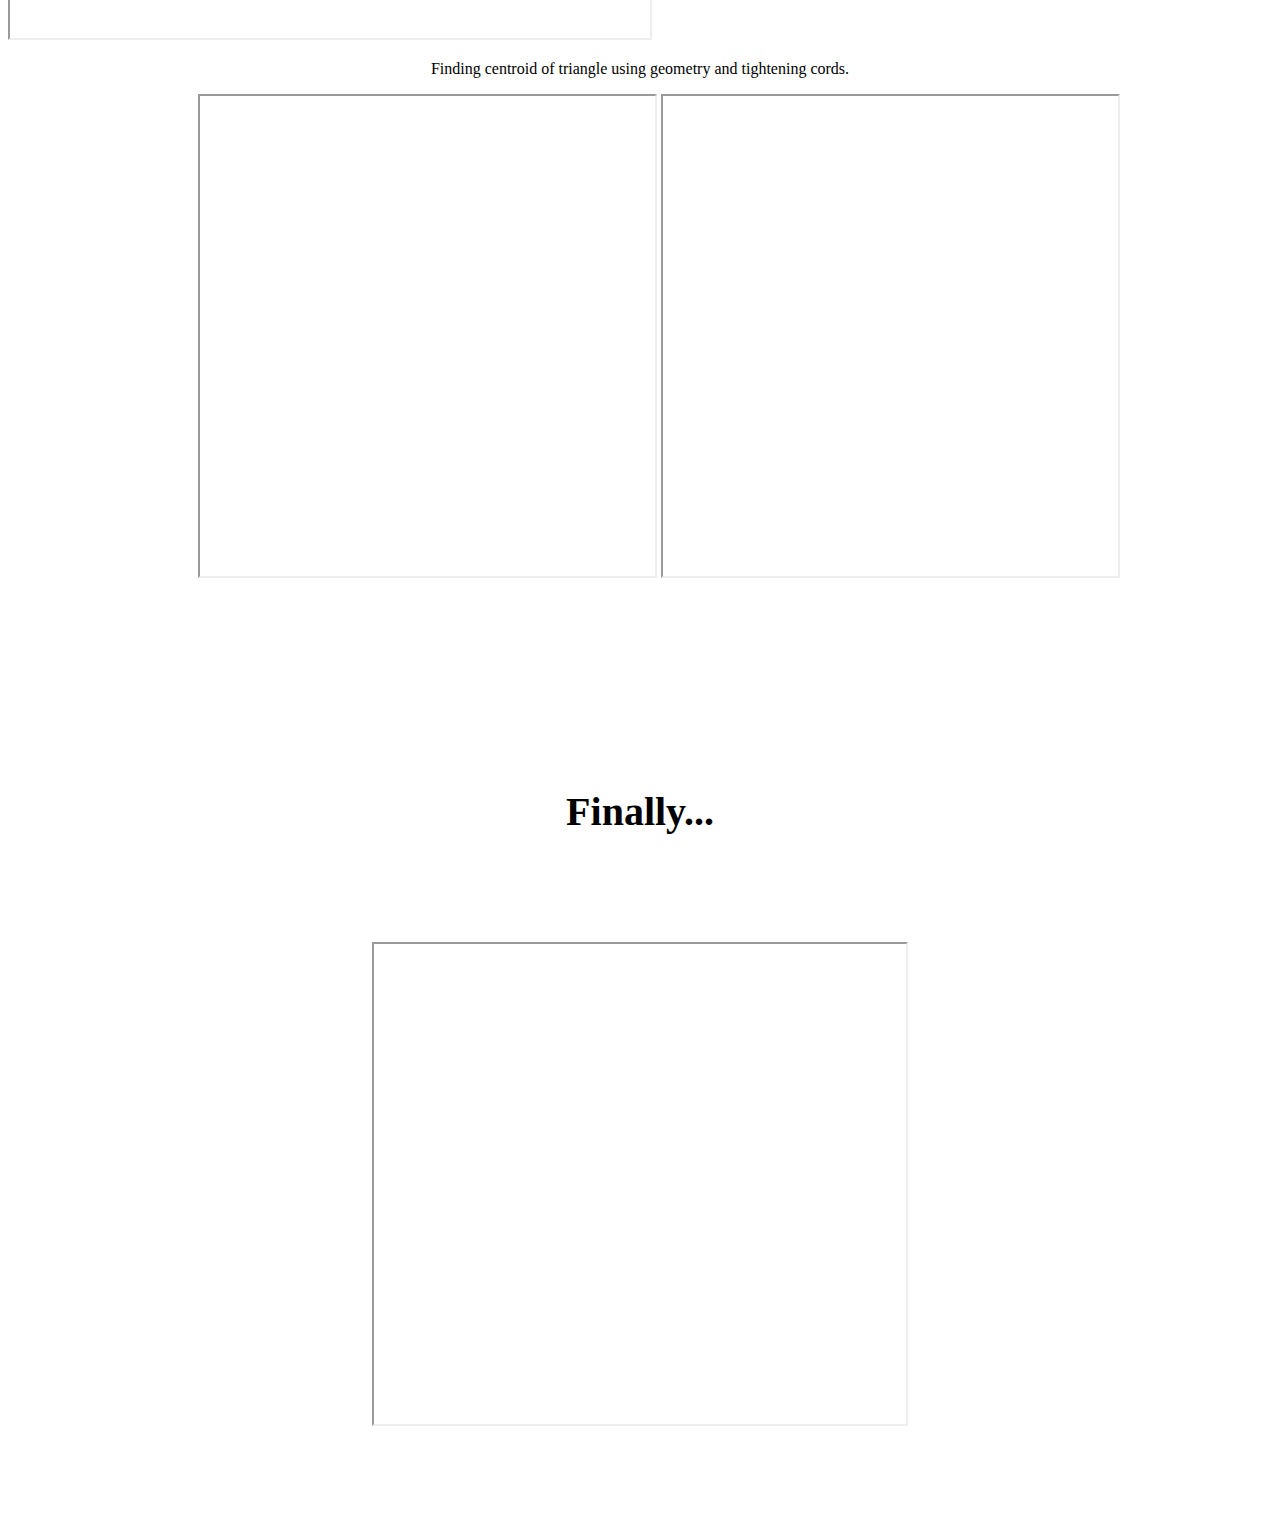
==== commit 7595b5d3: "Update index.html" ====
--- a/index.html
+++ b/index.html
@@ -16,8 +16,8 @@
                 </div>
             </div>
             <nav>
-                <li><span><a href="">Projects of Solutions</a></span></li>
-                <li><span><a href="">Problems of The World</a></span></li>
+                 <li><span><a href="https://github.com/Kimononono/InnovatingDesigns/blob/8b3305c6fa4ba5a8e8b663384ceecaf1359c1f8b/index.html">Projects of Solutions</a></span></li>
+                 <li><span><a href="https://github.com/Kimononono/InnovatingDesigns/blob/8b3305c6fa4ba5a8e8b663384ceecaf1359c1f8b/page.html">Problems of The World</a></span></li>
             </nav>
         </div>
     </header>
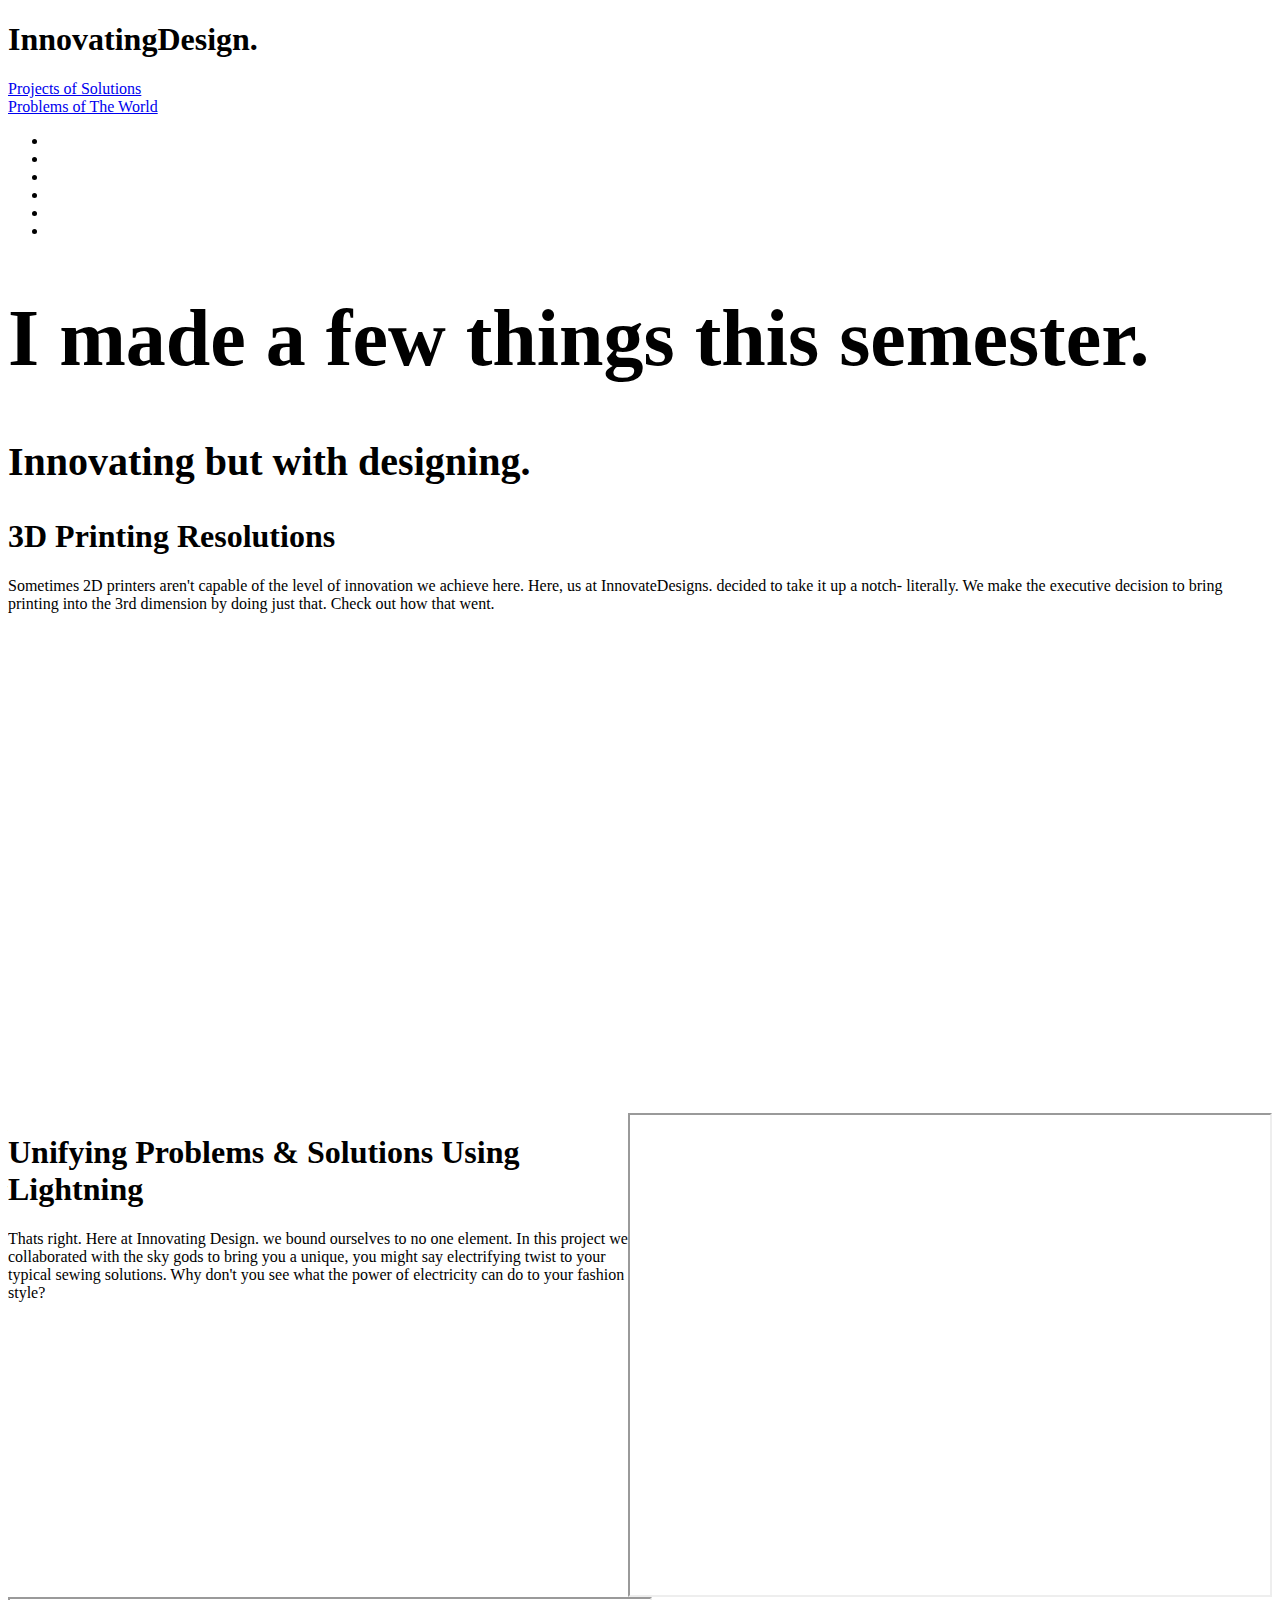
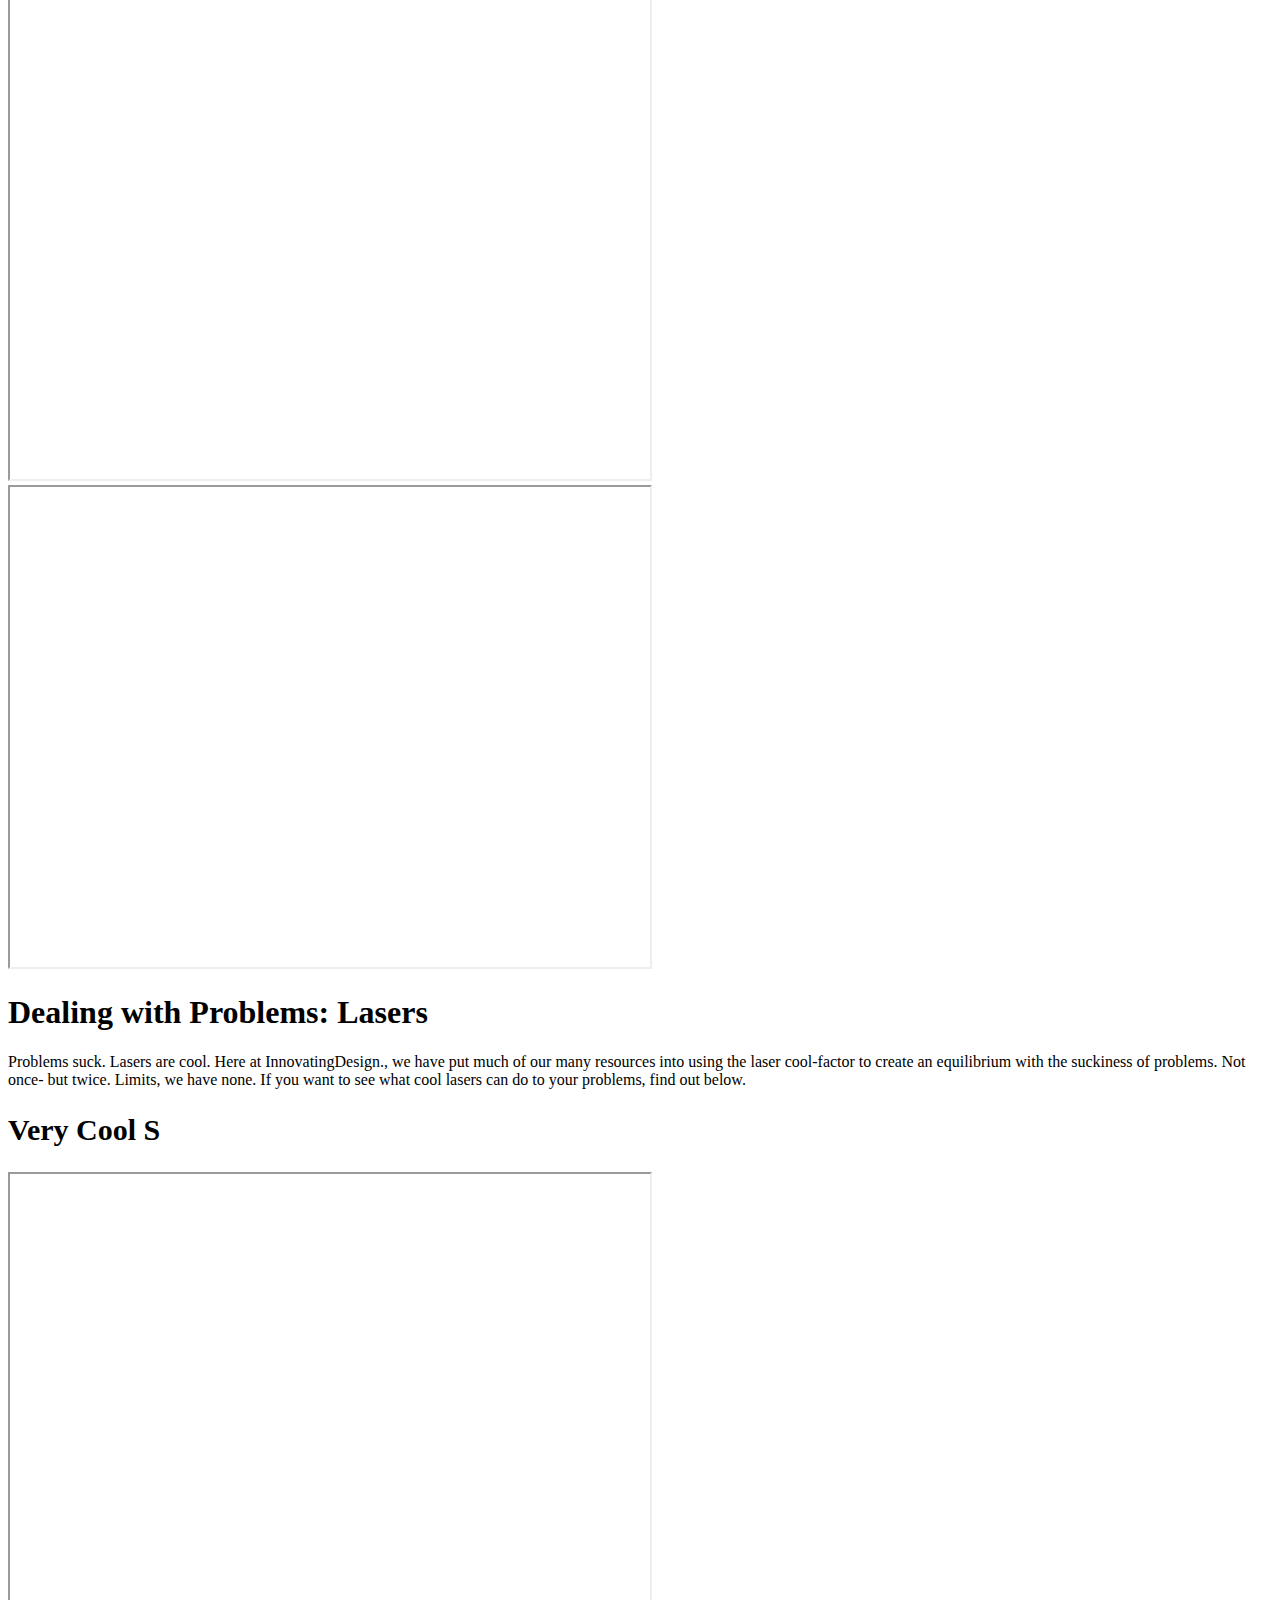
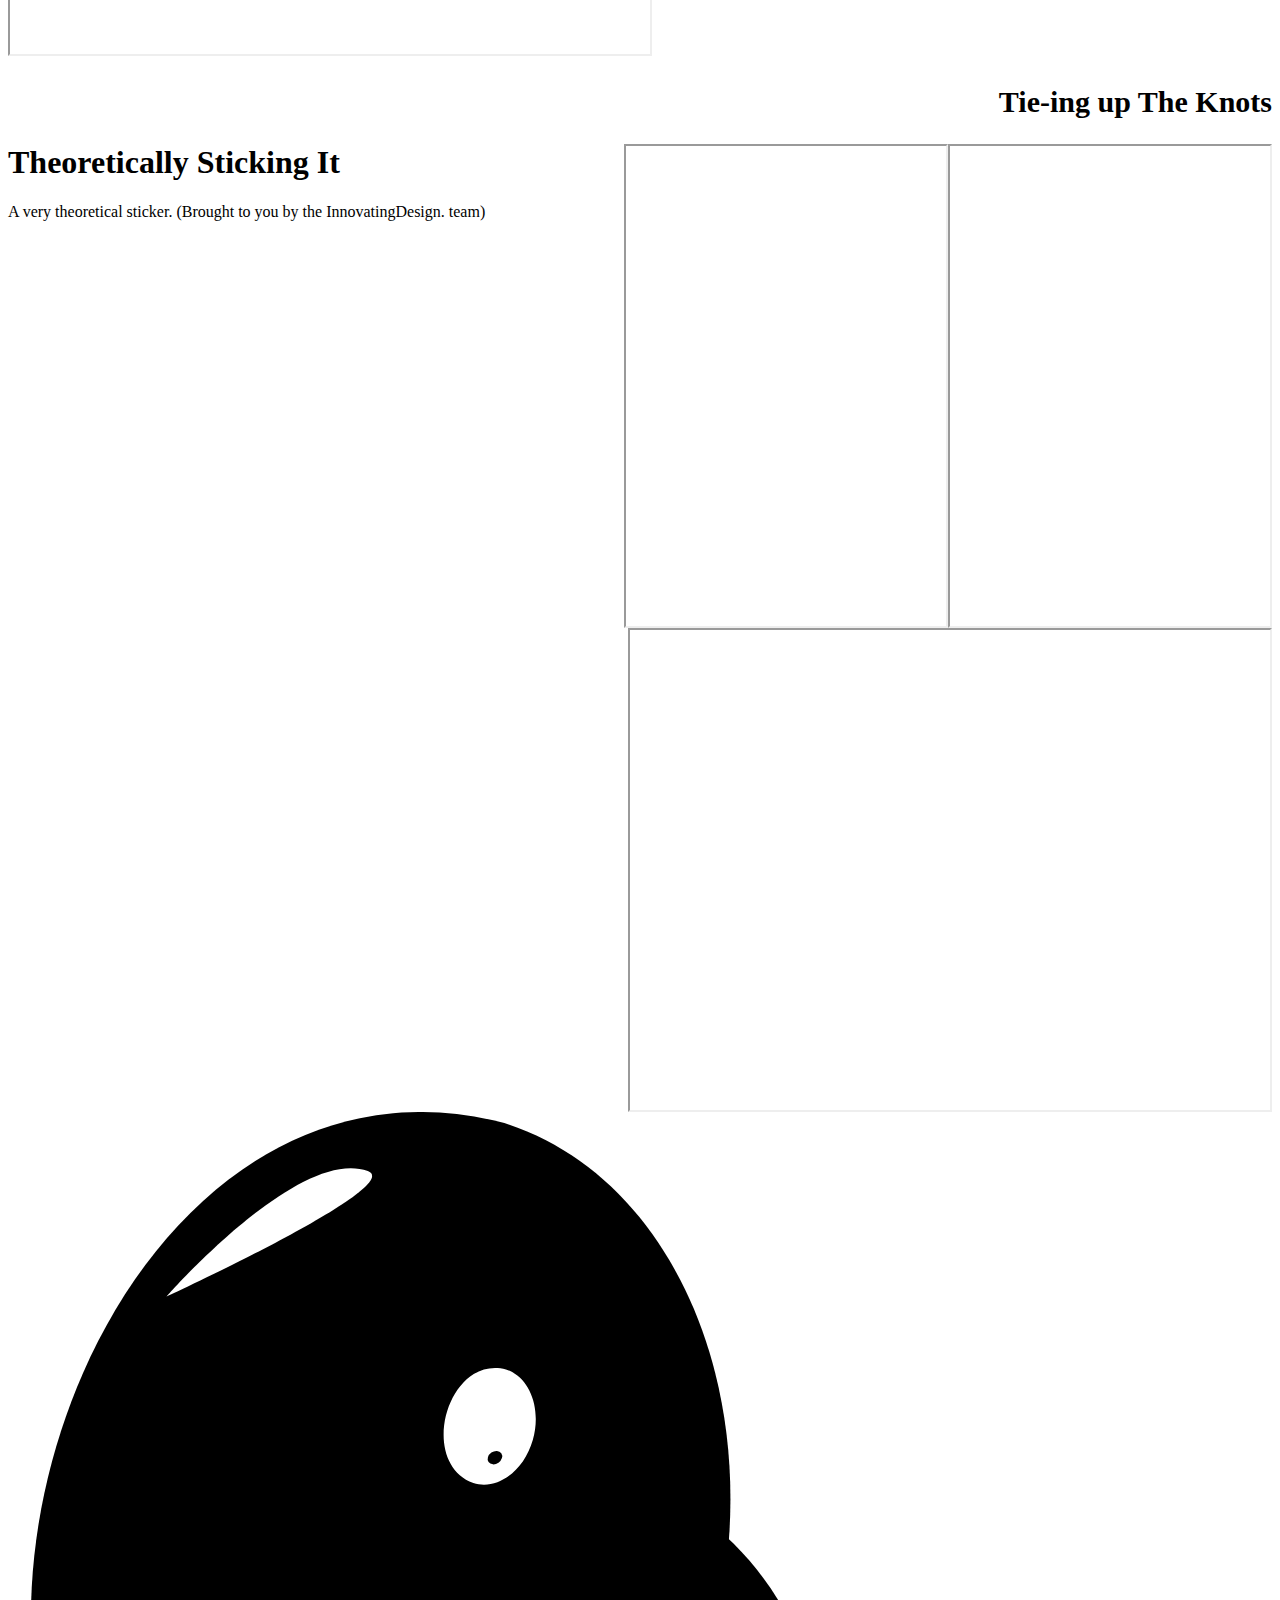
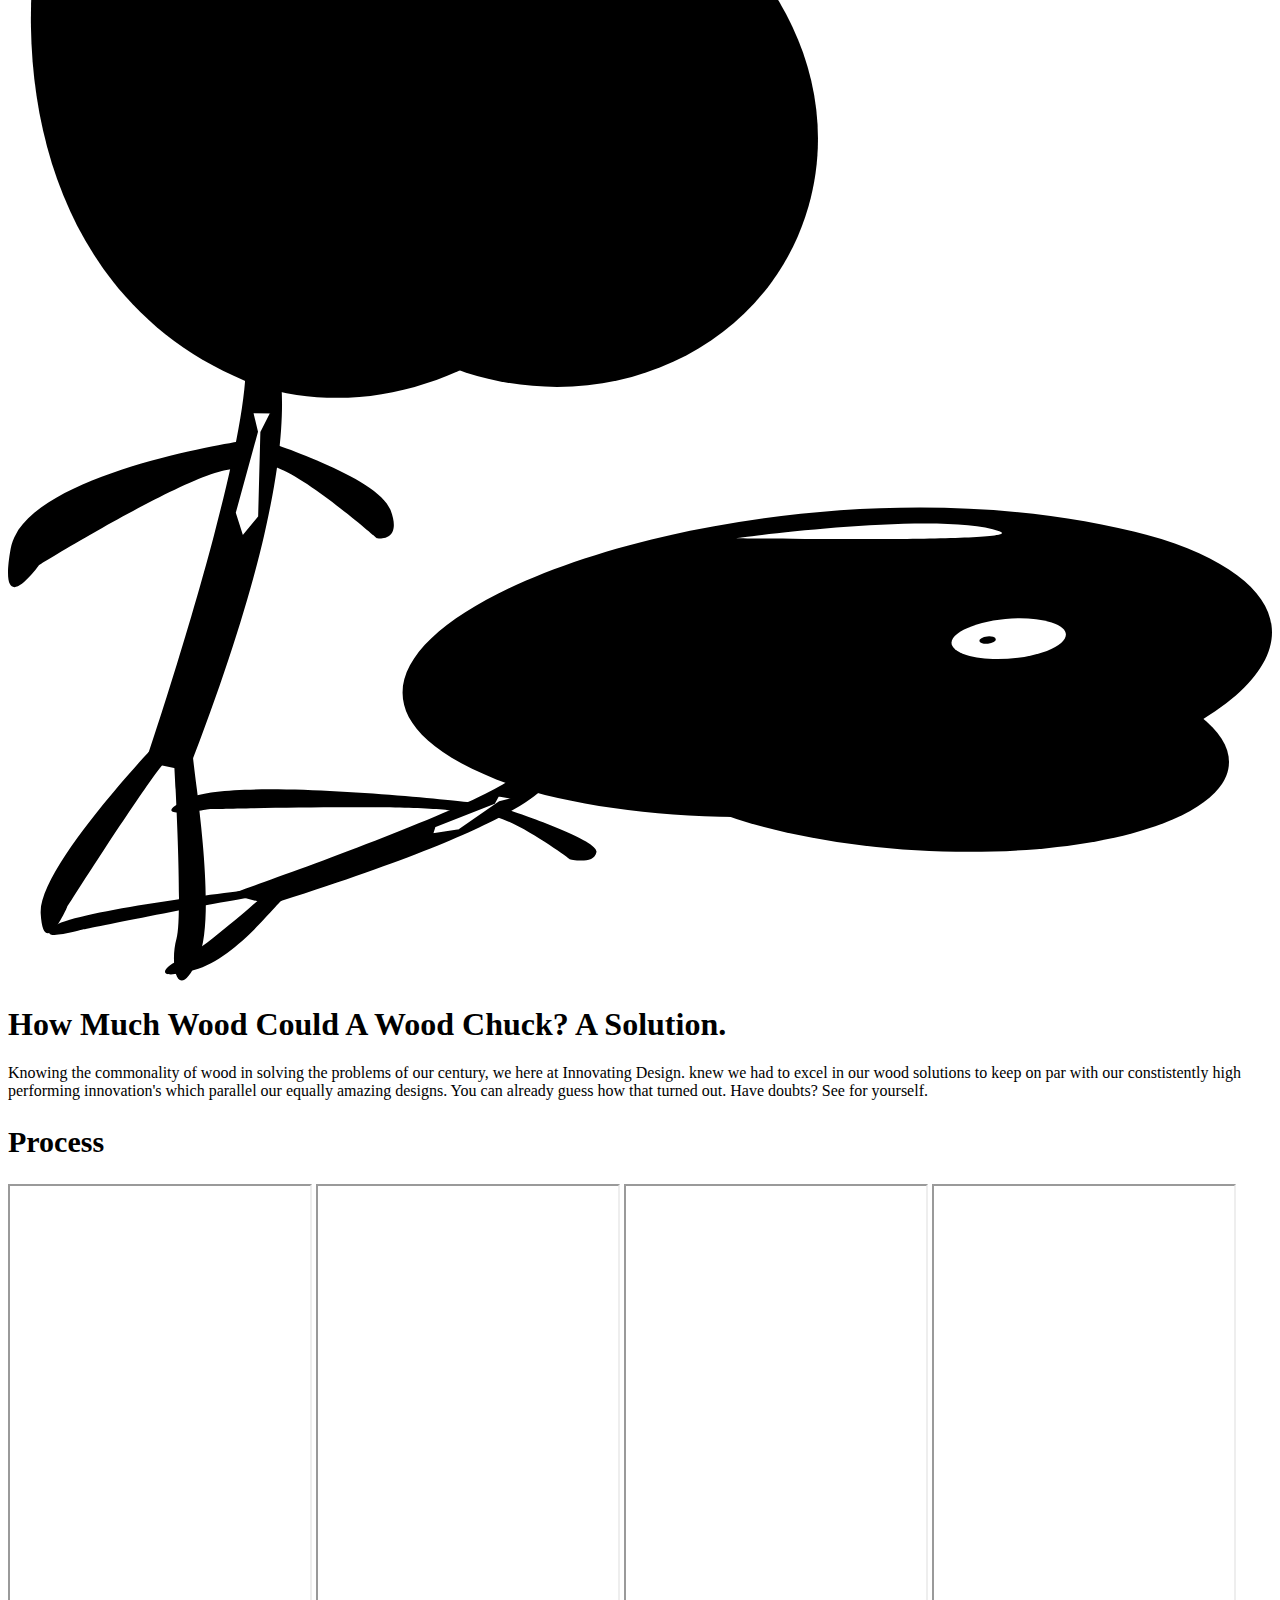
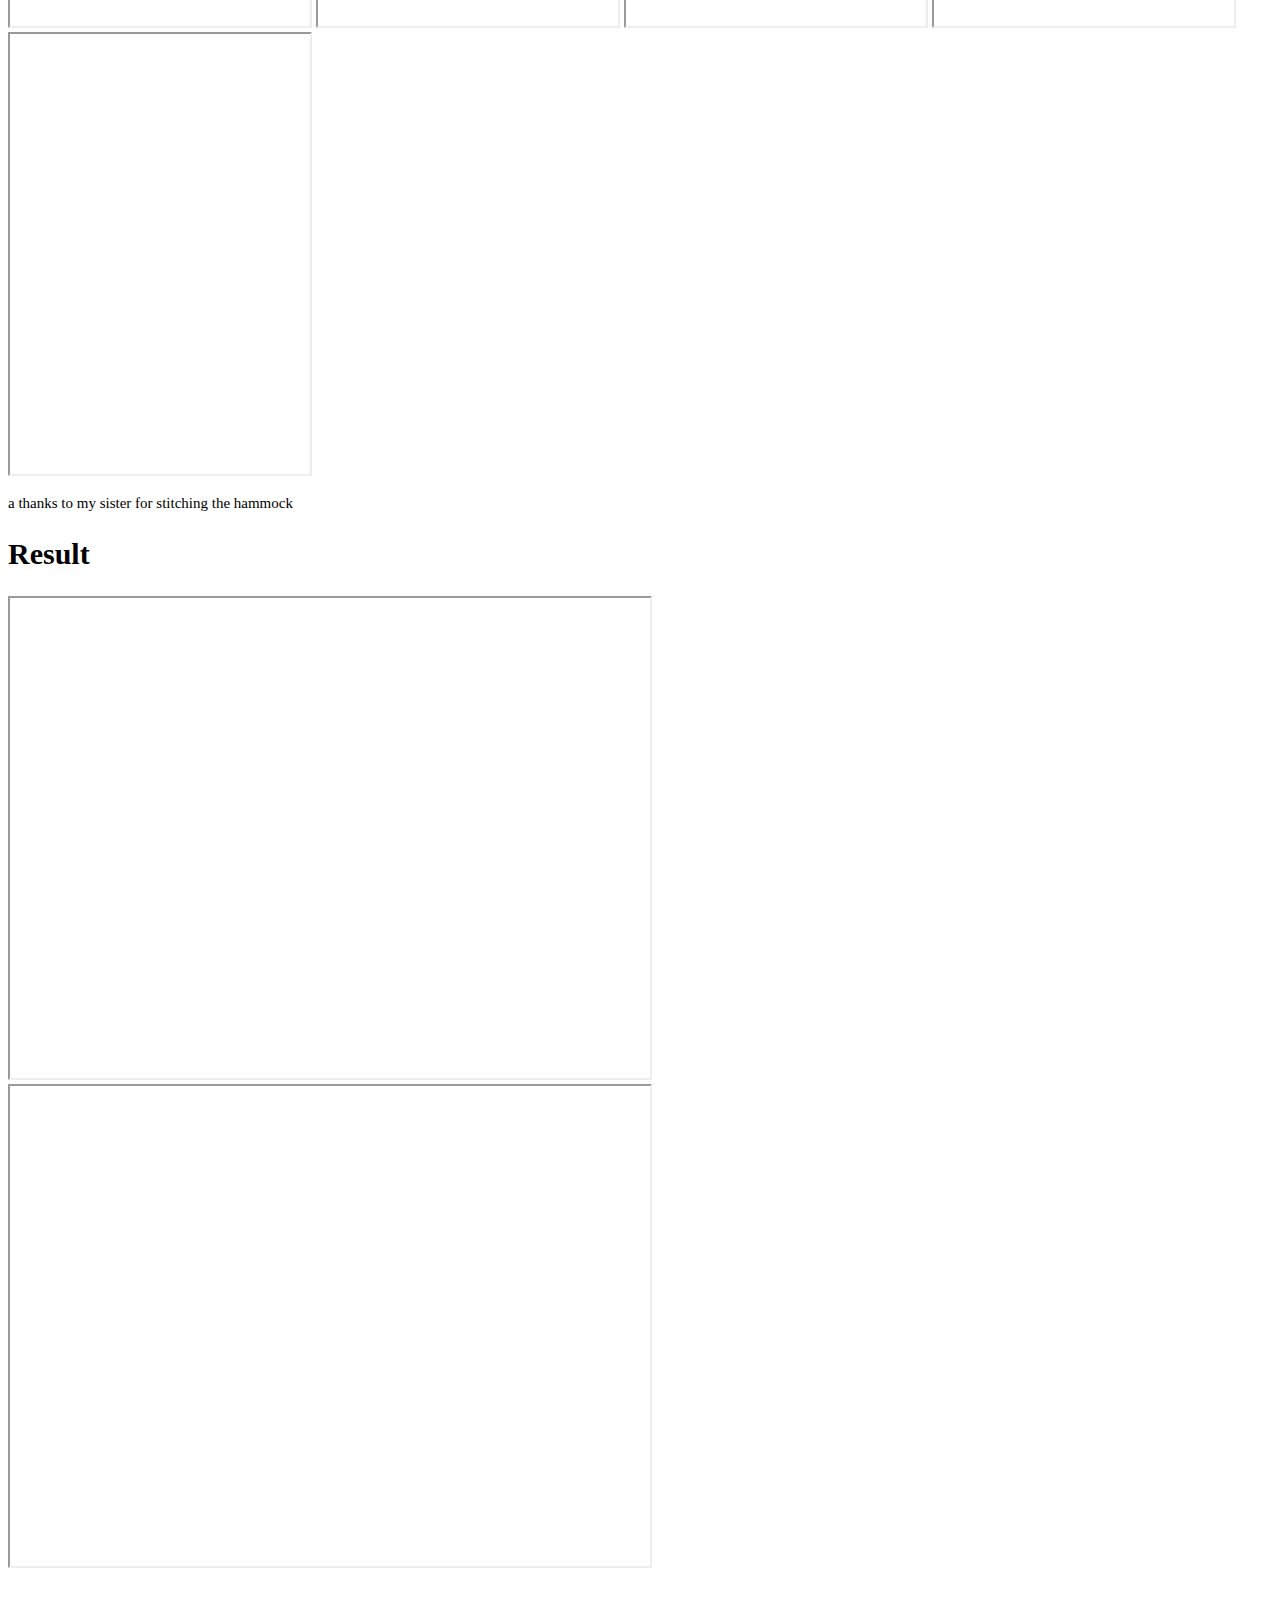
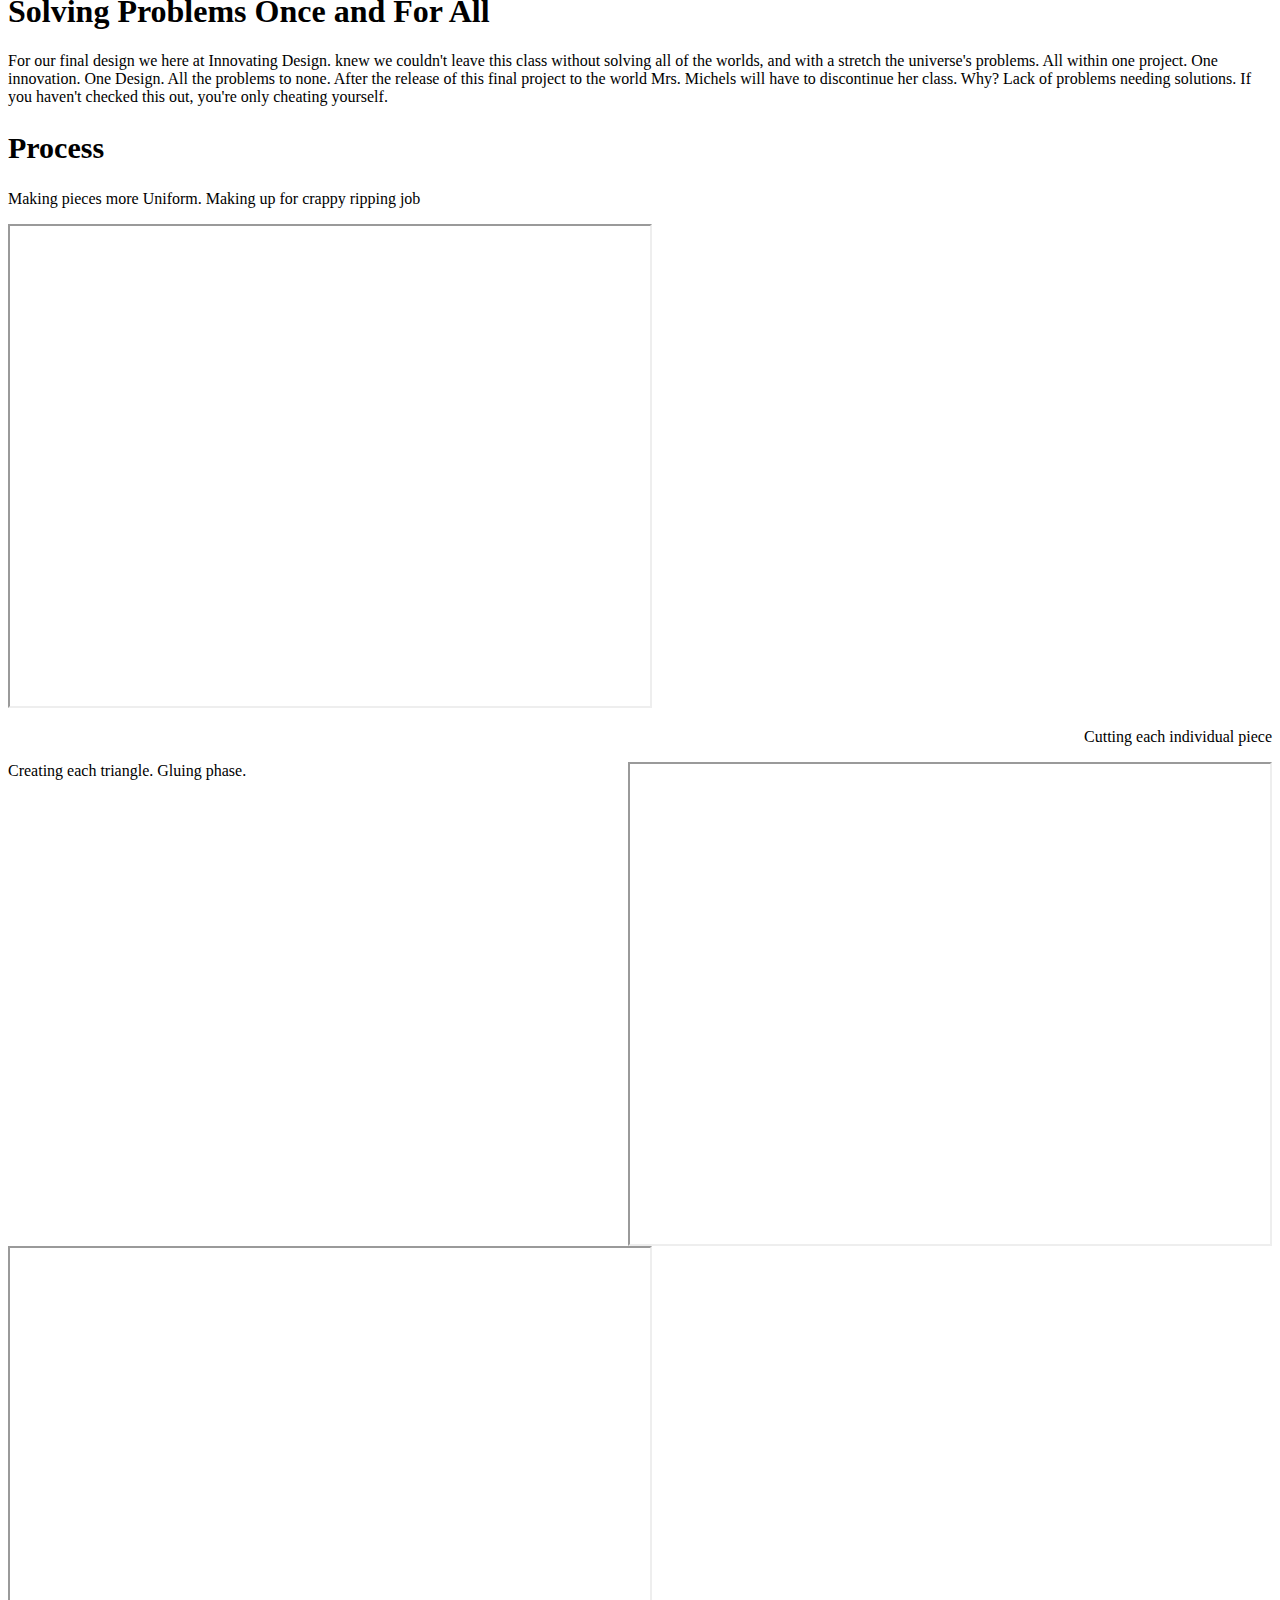
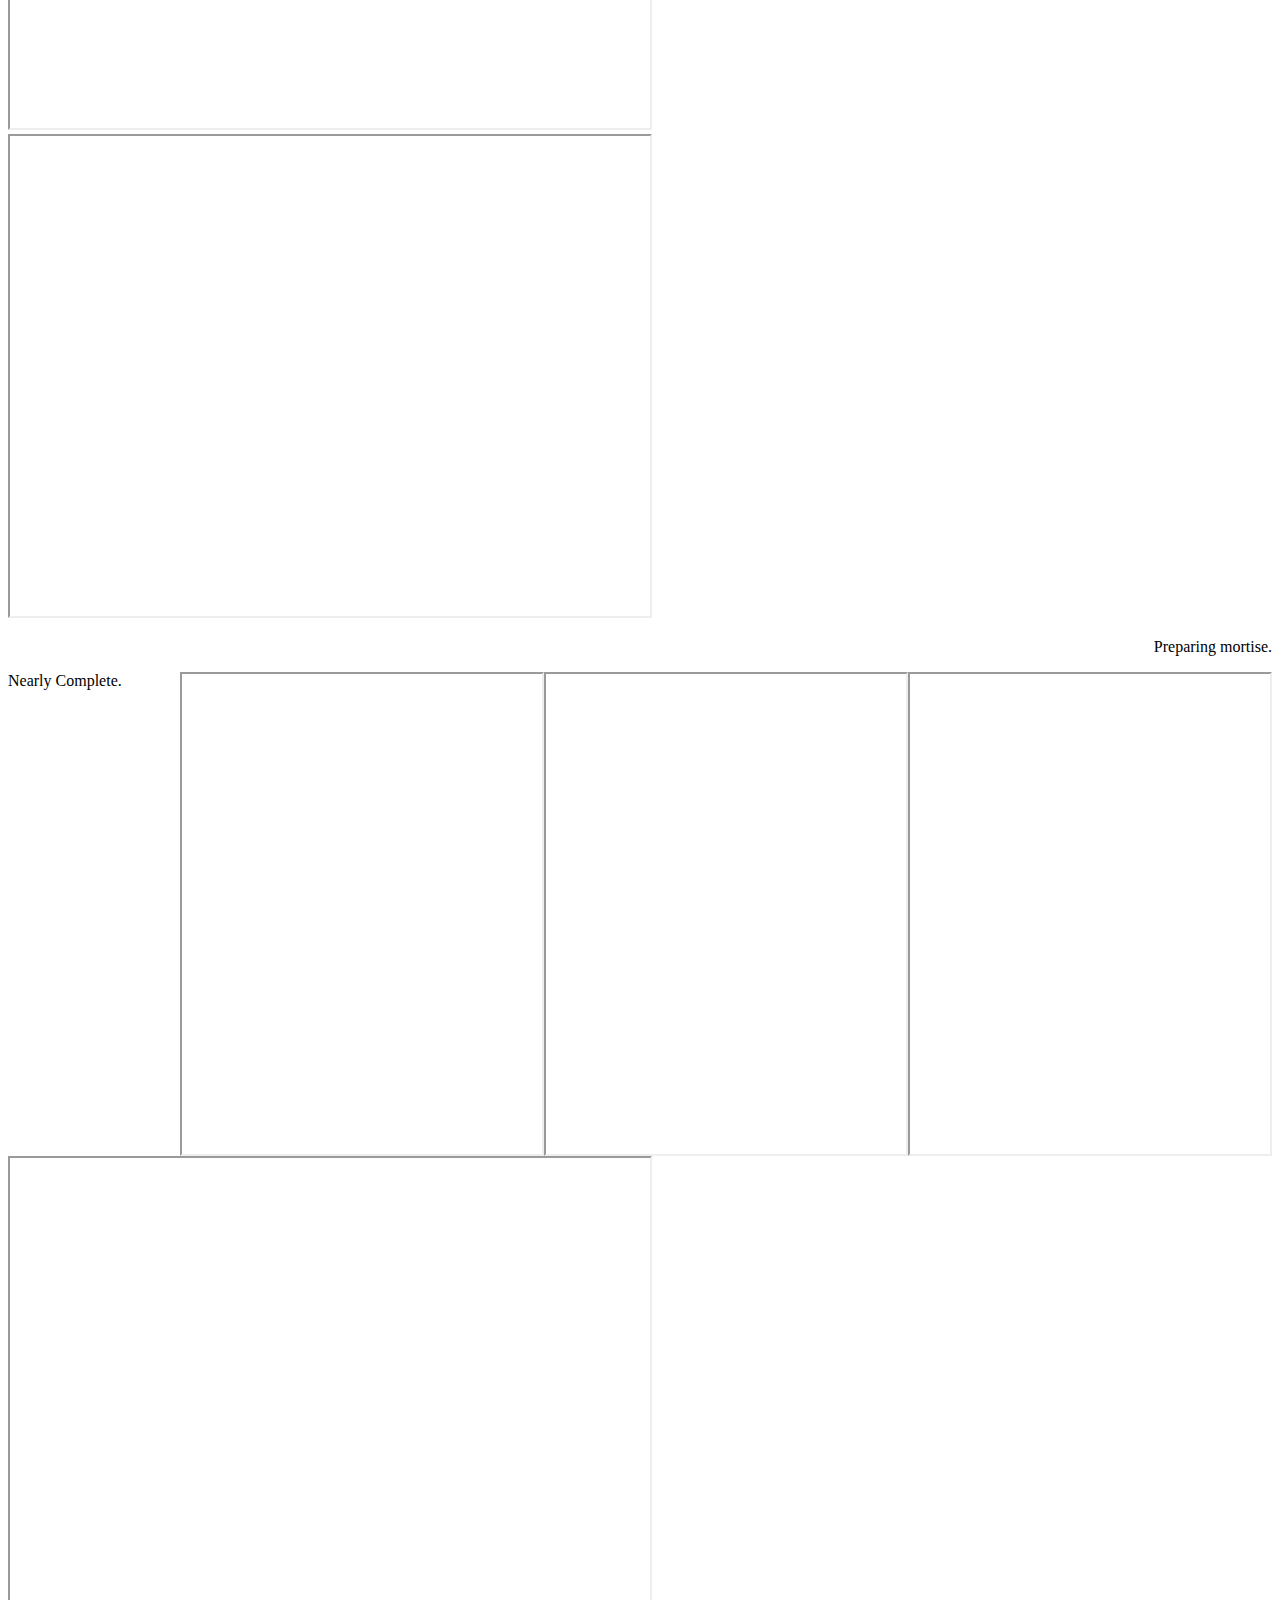
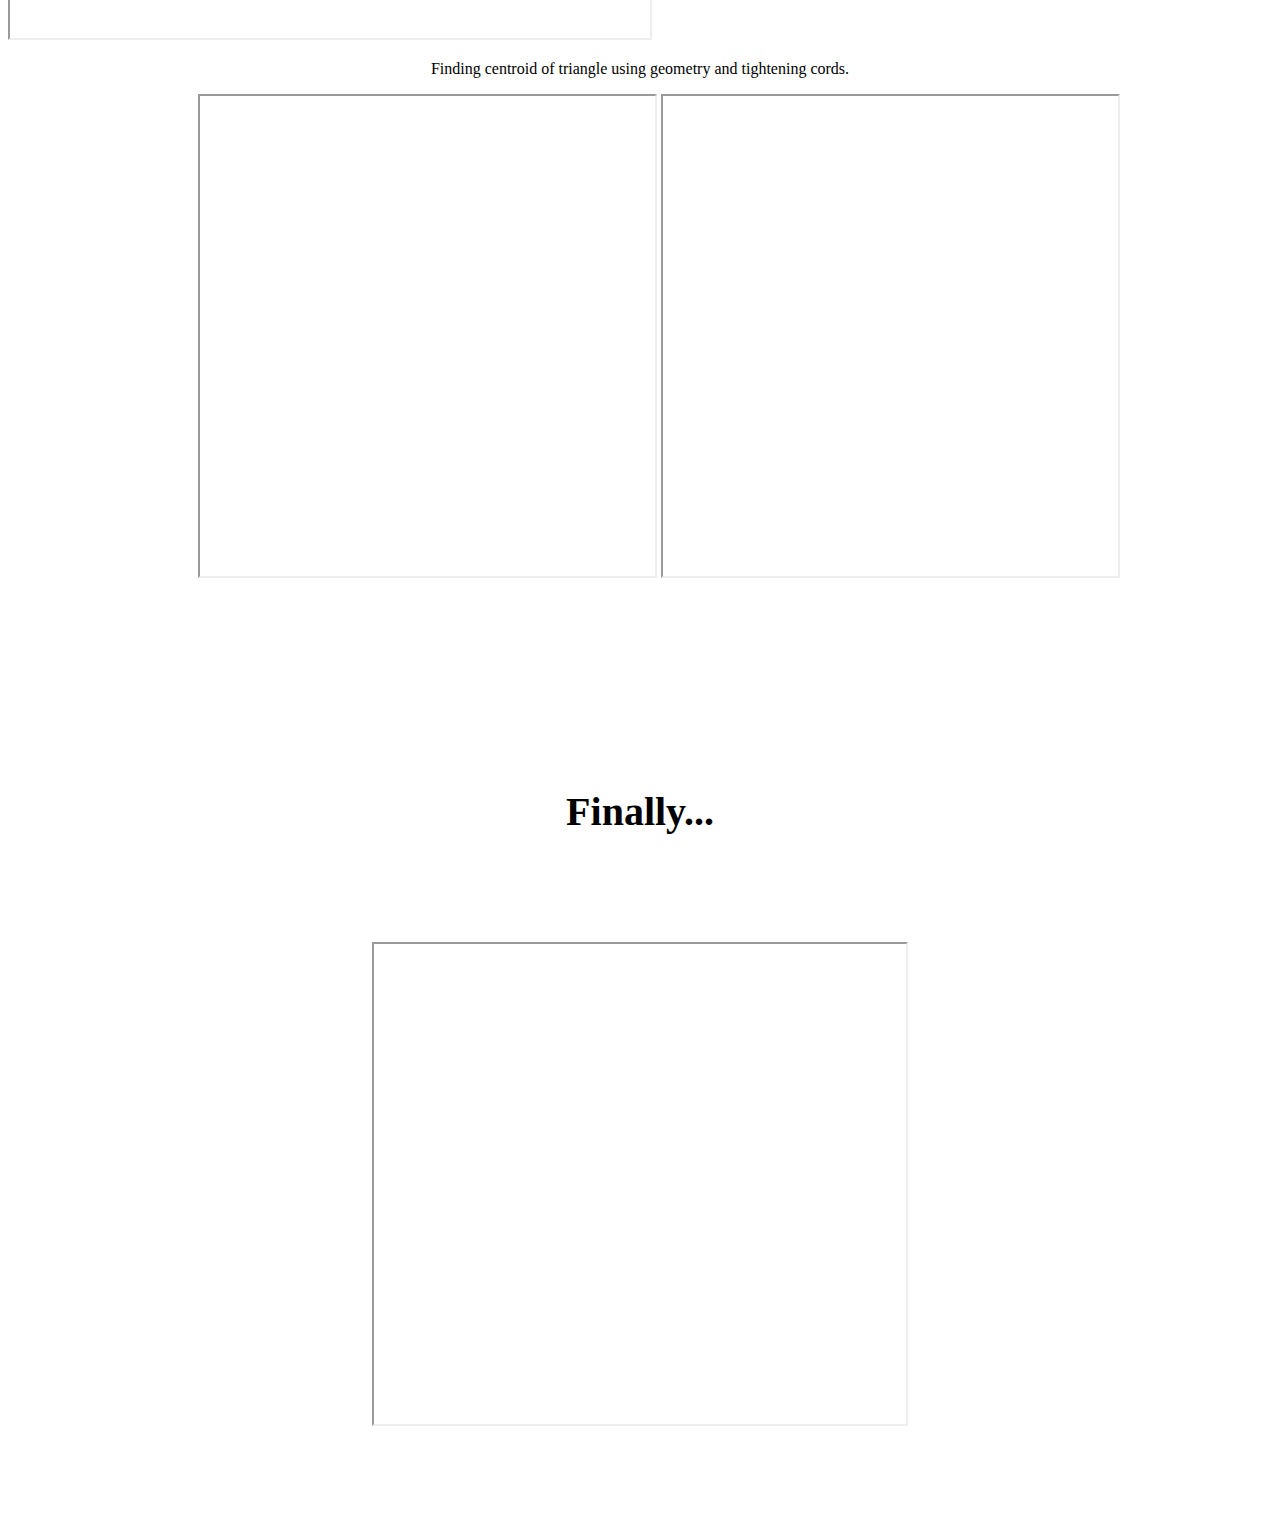
==== commit 4d8492c6: "Update index.html" ====
--- a/index.html
+++ b/index.html
@@ -16,8 +16,8 @@
                 </div>
             </div>
             <nav>
-                 <li><span><a href="https://github.com/Kimononono/InnovatingDesigns/blob/8b3305c6fa4ba5a8e8b663384ceecaf1359c1f8b/index.html">Projects of Solutions</a></span></li>
-                 <li><span><a href="https://github.com/Kimononono/InnovatingDesigns/blob/8b3305c6fa4ba5a8e8b663384ceecaf1359c1f8b/page.html">Problems of The World</a></span></li>
+                <li><span><a class="button" href="https://kimononono.github.io/InnovatingDesigns/index.html">Projects of Solutions</a></span></li>
+                <li><span><a class="button" href="https://kimononono.github.io/InnovatingDesigns/page.html">Problems of The World</a></span></li>
             </nav>
         </div>
     </header>
